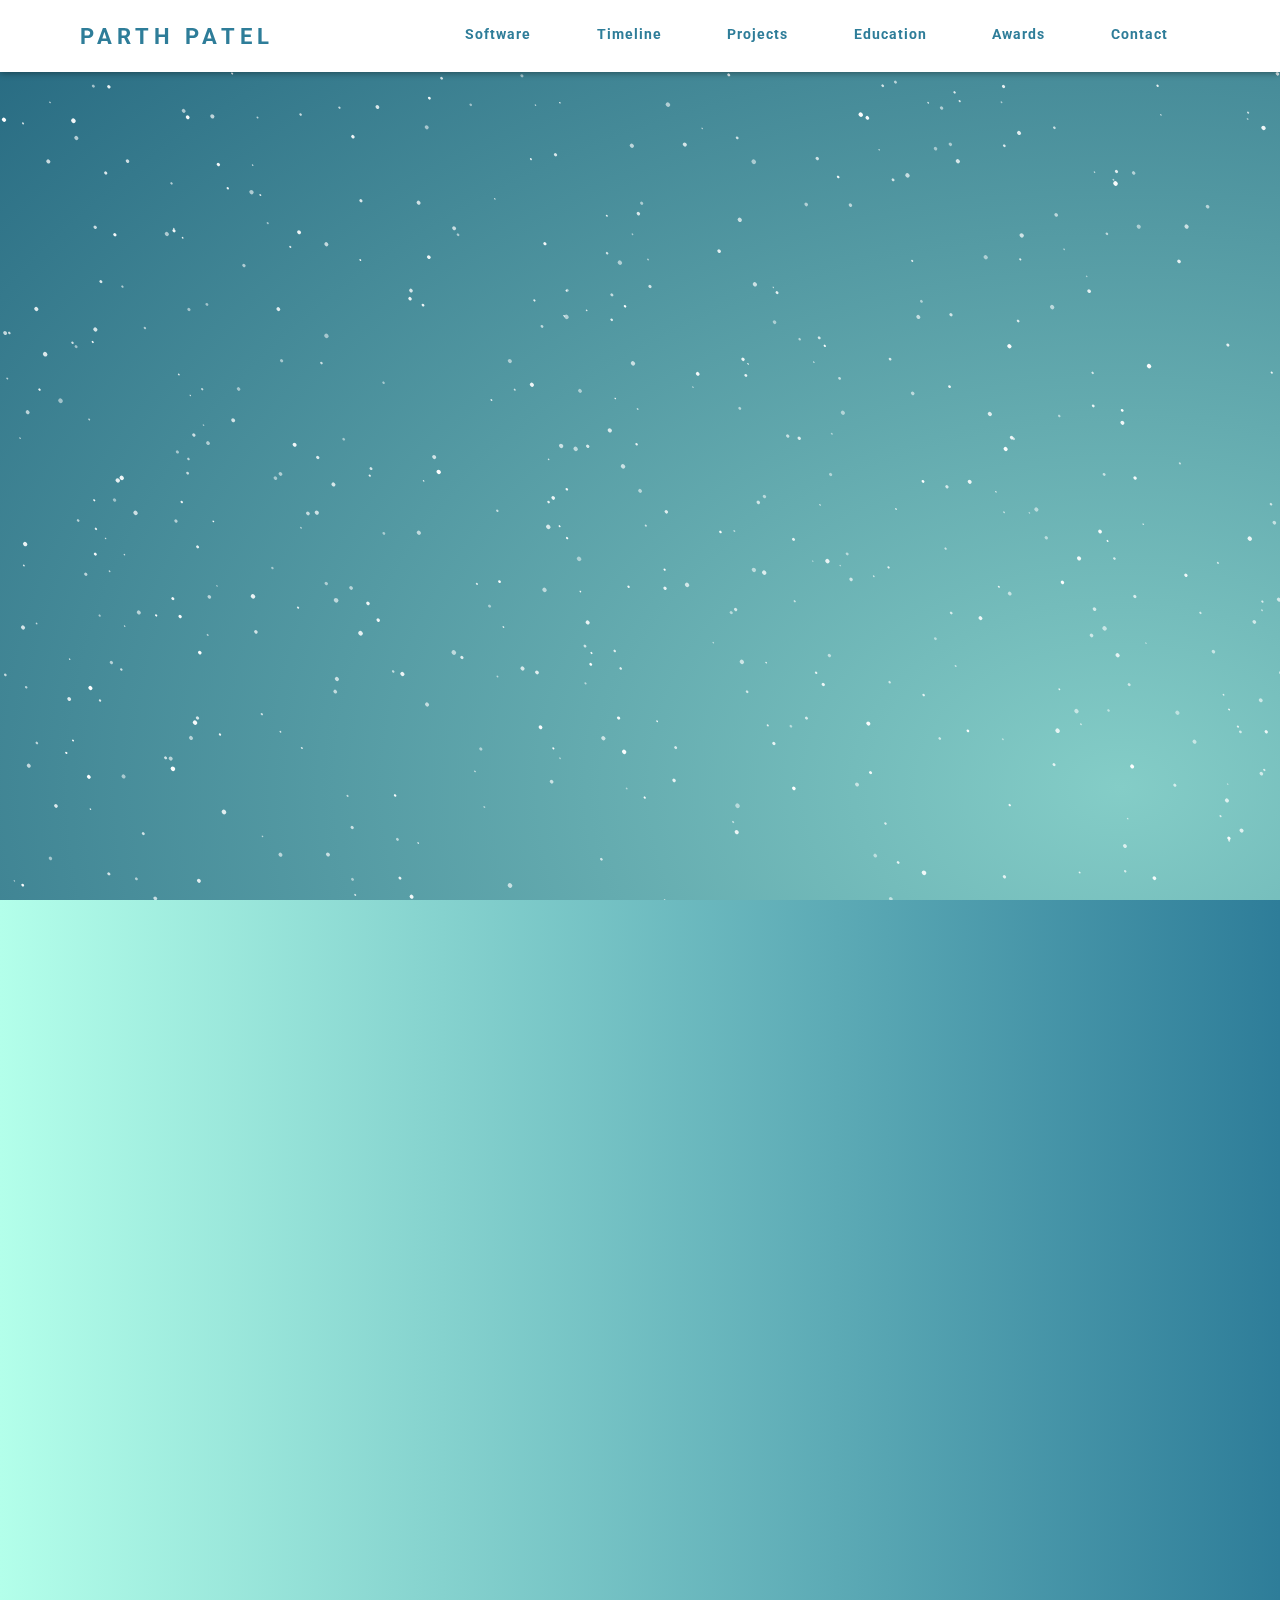
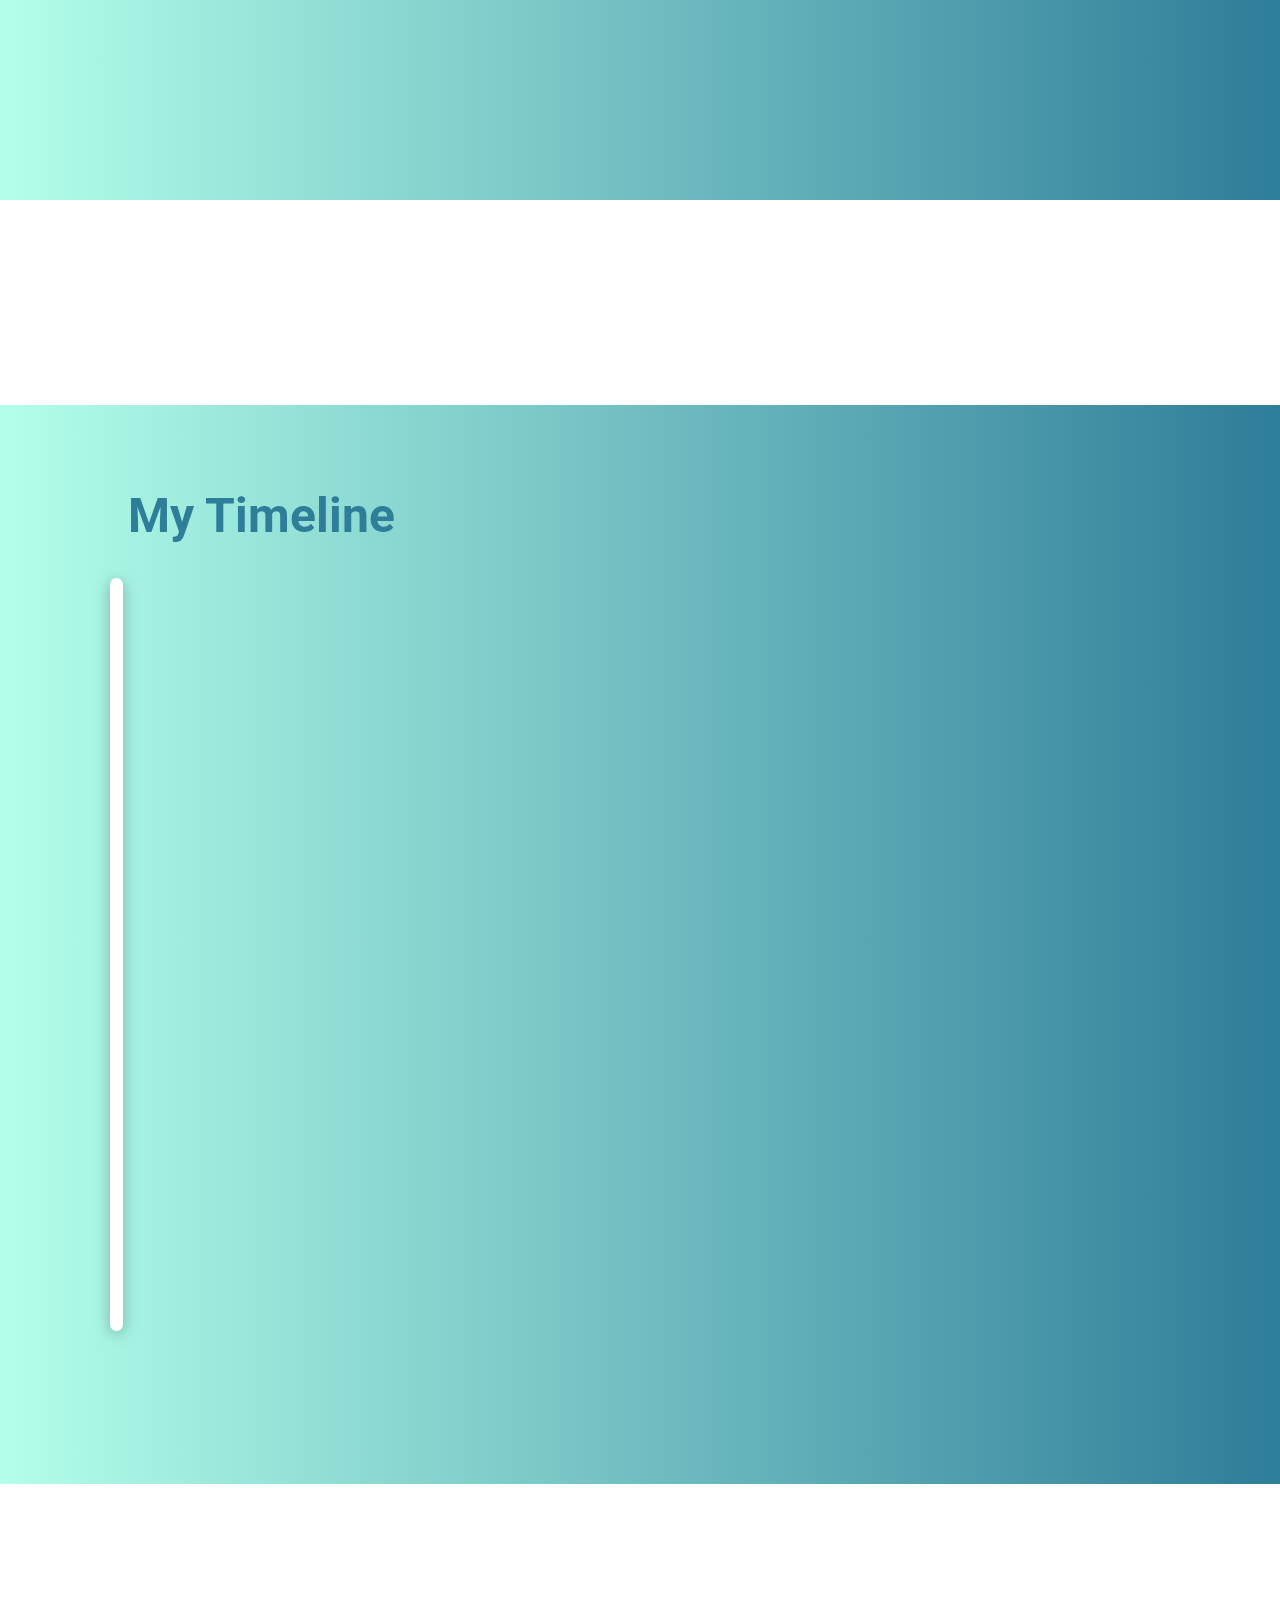
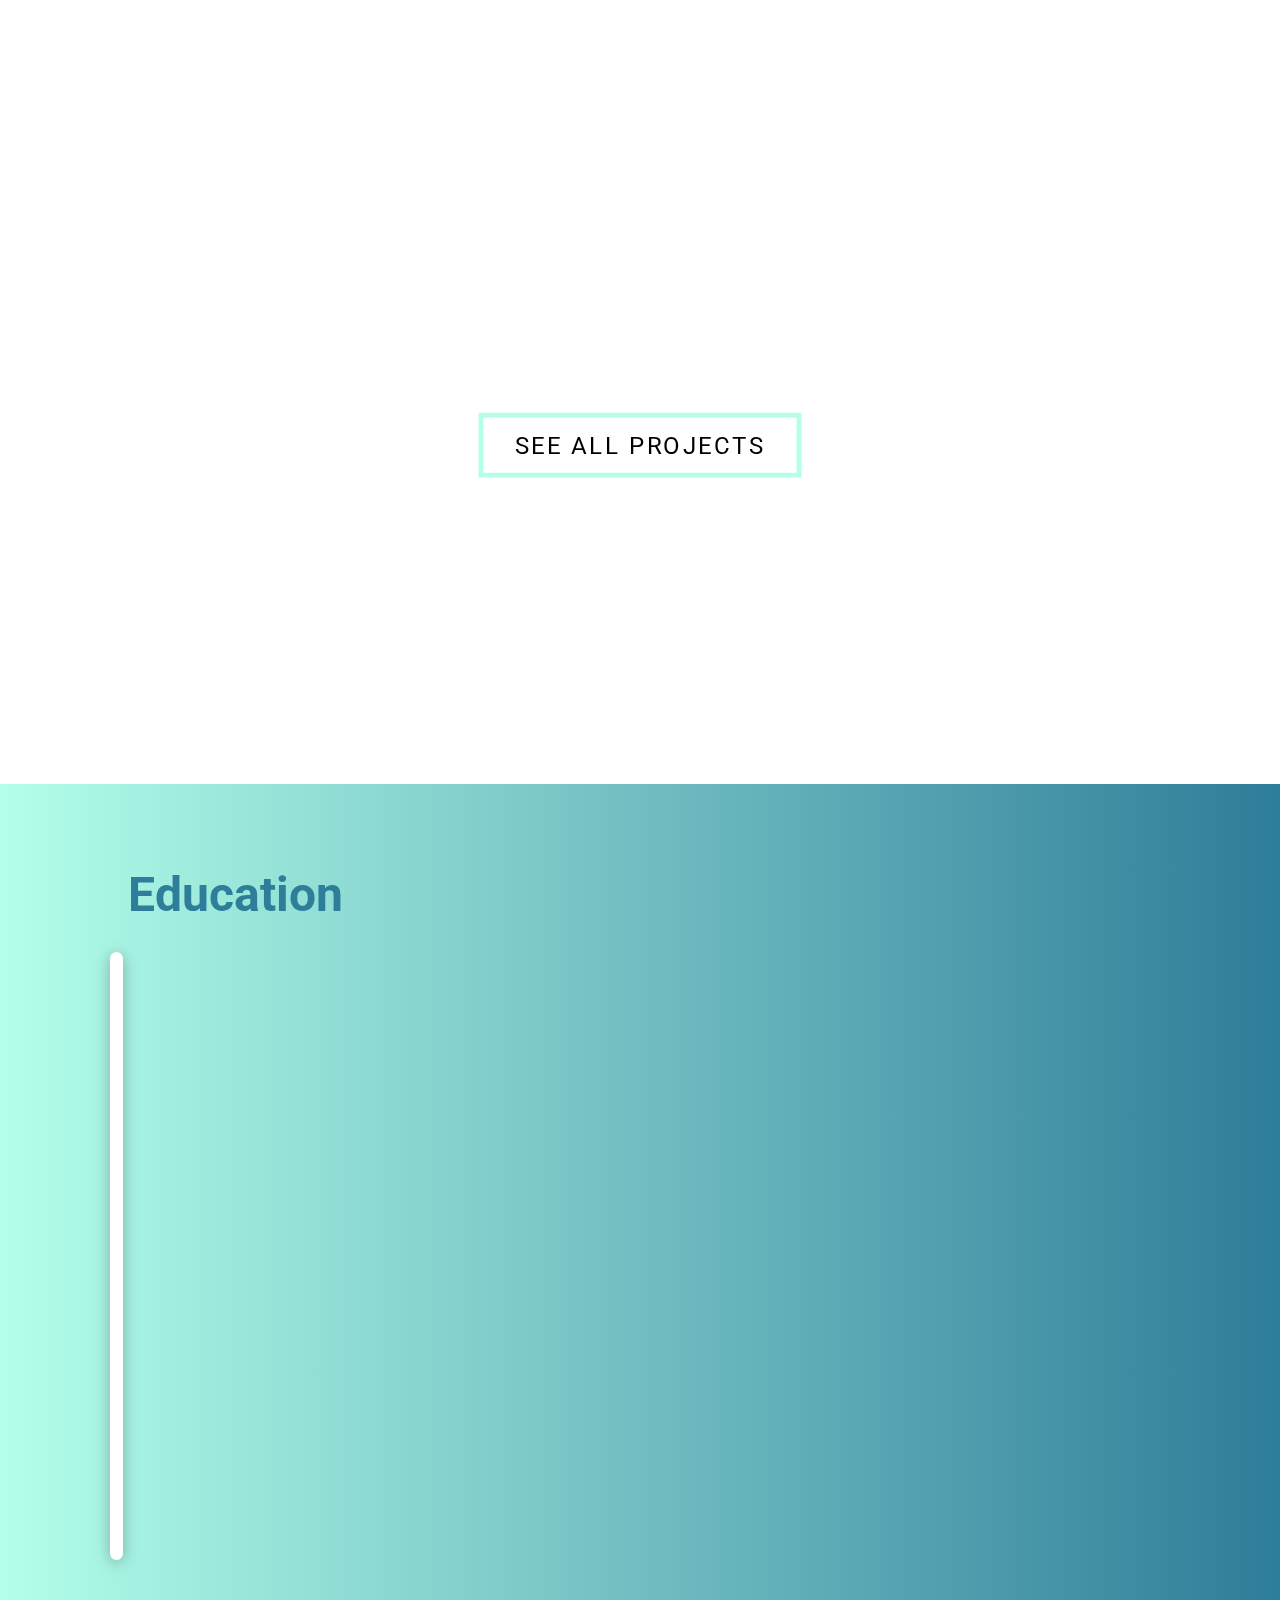
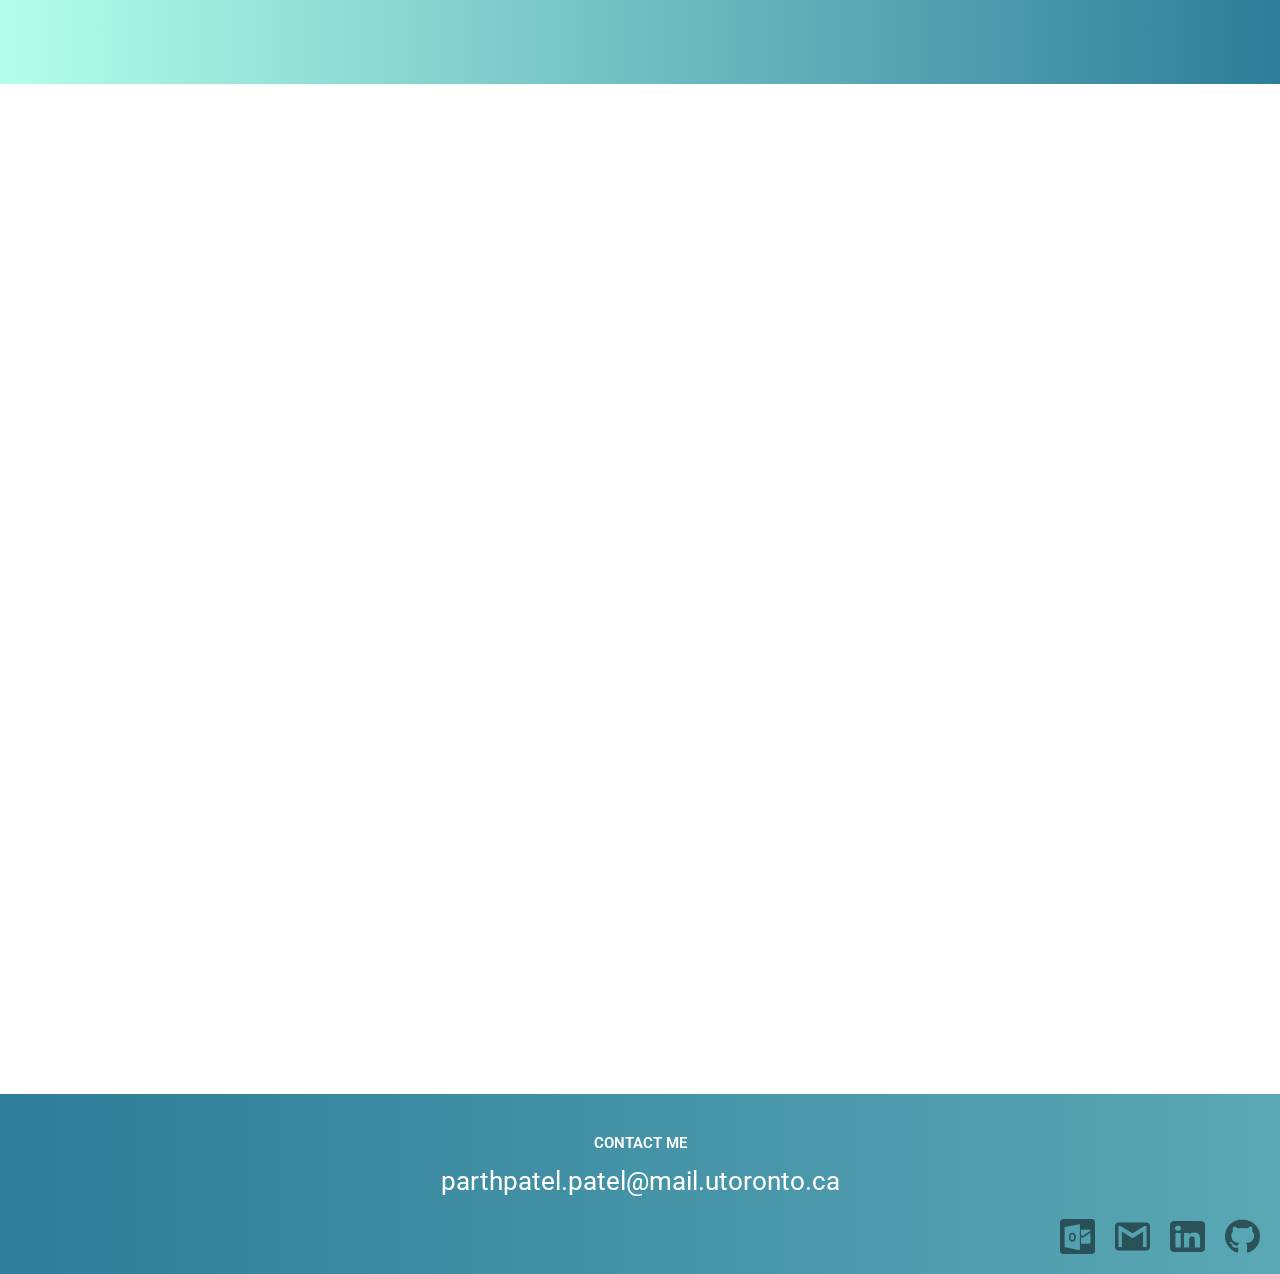
==== index.html @ f8ecae37 "updated my ip address" ====
<!DOCTYPE html>
<html>
  <head>
    <!-- Global site tag (gtag.js) - Google Analytics -->
    <script async src="https://www.googletagmanager.com/gtag/js?id=G-1363WLK4W3"></script>
    <script>
      window.dataLayer = window.dataLayer || [];
      function gtag(){dataLayer.push(arguments);}
      gtag('js', new Date());

      gtag('config', 'G-1363WLK4W3');
    </script>
    <meta charset="UTF-8">
    <title>Parth Patel | Portfolio</title>
    <meta name="viewport" content="width=device-width, inital-scale=1.0">
    <meta property="og:title" content="Parth Patel | Portfolio" />
    <meta property="og:description" content="My personal porfolio website." />
    <meta property="og:image" content="img/websitelogo.png" />


    <link href="https://fonts.googleapis.com/css2?family=Roboto:wght@100;300;400;500;700&display=swap" rel="stylesheet">
    <link rel="shortcut icon" href="icon.ico" type="image/x-icon">
    <link rel="stylesheet" href="style.css">
  </head>
  <body>
    <div class="blobsArea">
      <ul class="blobs">
        <li></li>
        <li></li>
        <li></li>
        <li></li>
        <li></li>
        <li></li>
        <li></li>
        <li></li>
        <li></li>
        <li></li>
      </ul>
    </div>


    <main class="main-01">
      <section class="landing">

        <!--the nav bar uptop-->
        <header class="nav-bar">
          <nav>
            <div class="logo">
              <a href="#">Parth Patel</a>
            </div>
            <ul class="nav-links">
              <li>
                <a class="fancy-link" href="#software">Software</a>
              </li>
              <li>
                <a class="fancy-link" href="#timeline">Timeline</a>
              </li>
              <li>
                <a class="fancy-link" href="#projects">Projects</a>
              </li>
              <li>
                <a class="fancy-link" href="#education">Education</a>
              </li>
              <li>
                <a class="fancy-link" href="#awards">Awards</a>
              </li>
              <li>
                <a class="fancy-link" href="#contact">Contact</a>
              </li>
            </ul>
            <div class="burger">
              <div class="line1"></div>
              <div class="line2"></div>
              <div class="line3"></div>
            </div>
          </nav>
        </header>
        <!--the intro page, says hello, im parth,, 2nd yr cs student-->
        <div class="hello-im-parth fade-in">
          <h2 class="big-text-hello">Hello!</h2>
          <h2 class="big-text-im-parth">I'm Parth.</h2>
          <h2 class="big-text-cs-student">A second year Computer Science student at the University of Toronto.</h2>
        </div>
        <canvas class="abs" width="100%" height="100%"></canvas>
        <script src="bg.js"></script>
      </section>
    </main>



    <!--the intro page, the 3 lines of qualites-->
    <!--<div class="intro">
      <div class="intro-text">
        <h1 class="hide">
          <span class="text-hide">Innovative,</span>
        </h1>
        <h1 class="hide">
          <span class="text-hide">Creative and a</span>
        </h1>
        <h1 class="hide">
          <span class="text-hide">Critical Thinker.</span>
        </h1>
      </div>
    </div>-->

    <!--the slider, that blue page that goes by over the black stuff.-->
    <div class="slider"></div>

    <!--the software section of the website, has info on all the softwares that I know-->
    <section class="software-and-tools" id="software">
      <h2 class="sub-headings slide-in">Software and Tools</h2>
      <div class="wrapper01">
        <div class="experience fade-in">
          <div class="experience-logo">
            <img src="img/python.png" alt="">
          </div>
          <div class="experience-text">
            Python
          </div>
        </div>
        <div class="experience fade-in">
          <div class="experience-logo">
            <img src="img/c-programming.png" alt="">
          </div>
          <div class="experience-text">
            C
          </div>
        </div>
        <div class="experience fade-in">
          <div class="experience-logo">
            <img src="img/java.png" alt="">
          </div>
          <div class="experience-text">
            Java
          </div>
        </div>
        <div class="experience fade-in">
          <div class="experience-logo">
            <img src="img/scripting.png" alt="">
          </div>
          <div class="experience-text">
            Scripting
          </div>
        </div>
        <div class="experience fade-in">
          <div class="experience-logo">
            <img src="img/r-stats.png" alt="">
          </div>
          <div class="experience-text">
            R
          </div>
        </div>
        <div class="experience fade-in">
          <div class="experience-logo">
            <img src="img/android-dev.png" alt="">
          </div>
          <div class="experience-text">
            Android Dev
          </div>
        </div>
        <div class="experience fade-in">
          <div class="experience-logo">
            <img src="img/javascript.png" alt="">
          </div>
          <div class="experience-text">
            JavaScript
          </div>
        </div>
        <div class="experience fade-in">
          <div class="experience-logo">
            <img src="img/css.png" alt="">
          </div>
          <div class="experience-text">
            CSS
          </div>
        </div>
        <div class="experience fade-in">
          <div class="experience-logo">
            <img src="img/html.png" alt="">
          </div>
          <div class="experience-text">
            HTML
          </div>
        </div>
        <div class="experience fade-in">
          <div class="experience-logo">
            <img src="img/linux.png" alt="">
          </div>
          <div class="experience-text">
            Linux OS
          </div>
        </div>
        <div class="experience fade-in">
          <div class="experience-logo">
            <img src="img/gcp.png" alt="">
          </div>
          <div class="experience-text">
            GCP
          </div>
        </div>
        <div class="experience fade-in">
          <div class="experience-logo">
            <img src="img/git.png" alt="">
          </div>
          <div class="experience-text">
            Git VCS
          </div>
        </div>
        <div class="experience fade-in">
          <div class="experience-logo">
            <img src="img/microsoft-office.png" alt="">
          </div>
          <div class="experience-text">
            MS Office
          </div>
        </div>
        <div class="experience fade-in">
          <div class="experience-logo">
            <img src="img/intellij-idea.png" alt="">
          </div>
          <div class="experience-text">
            Intellij IDEA
          </div>
        </div>
        <div class="experience fade-in">
          <div class="experience-logo">
            <img src="img/pycharm.png" alt="">
          </div>
          <div class="experience-text">
            PyCharm
          </div>
        </div>
        <div class="experience fade-in">
          <div class="experience-logo">
            <img src="img/windows-os-logo.png" alt="">
          </div>
          <div class="experience-text">
            Windows OS
          </div>
        </div>
        <div class="experience fade-in">
          <div class="experience-logo">
            <img src="img/gimp.png" alt="">
          </div>
          <div class="experience-text">
            GIMP
          </div>
        </div>
        <div class="experience fade-in">
          <div class="experience-logo">
            <img src="img/premiere pro.png" alt="">
          </div>
          <div class="experience-text">
            Premiere Pro
          </div>
        </div>
        <div class="experience fade-in">
          <div class="experience-logo">
            <img src="img/sqlite.png" alt="">
          </div>
          <div class="experience-text">
            SQLite
          </div>
        </div>
        <div class="experience fade-in">
          <div class="experience-logo">
            <img src="img/picaxe.png" alt="">
          </div>
          <div class="experience-text">
            PICAXE
          </div>
        </div>
      </div>
      </section>

    <!--the timeline section of the website, has my experiences.-->
    <section class="timeline-section" id="timeline">
      <h2 class="sub-headings slide-in appear">My Timeline</h2>
      <div class="wrapper02">
        <div class="the-fancy-line"></div>
        <!-- This is the single object that u need to add to add another experience-->
        <div class="timeline-item fade-in">
          <label class="timeline-item-title">
            <p class="timeline-item-title-title">Lead Instructor, UCMAS</p>
            <p class="timeline-item-title-date">March - June 2019</p>
          </label>
          <div class="timeline-item-content">
            <ul>
              <li><p>An instructor for students aged between 8-16. Explained mathematical algorithmic concepts to young individuals along with teaching them new concepts and critical thinking skills.</p></li>
              <li><p>Created new and effective learning material to help drastically improve students results in school</p></li>
            </ul>
          </div>
        </div>
        <div class="timeline-item fade-in">
          <label class="timeline-item-title">
            <p class="timeline-item-title-title">Math and Science Tutor, Licensed to Learn (L2L)</p>
            <p class="timeline-item-title-date">February - June 2019</p>
          </label>
          <div class="timeline-item-content">
            <ul>
              <li><p>Monitored, assessed, and remediated their performance, which strengthened their understanding of math and sciences to help significantly improve their grades</p></li>
            </ul>
          </div>
        </div>
        <div class="timeline-item fade-in">
          <label class="timeline-item-title">
            <p class="timeline-item-title-title">Science Challenge Executive, North Albion C.I.</p>
            <p class="timeline-item-title-date">February 2016 - November 2019</p>
          </label>
          <div class="timeline-item-content">
            <ul>
              <li><p>Organized and managed a science competition by coordinating with other volunteers and teachers</p></li>
              <li><p>Managed and prepared a team of 100 high school students to help facilitate the event</p></li>
              <li><p>Designed and presented an interactive lesson plan related to STEM to encourage middle school students to pursue a career in STEM</p></li>
            </ul>
          </div>
        </div>
        <div class="timeline-item fade-in">
          <label class="timeline-item-title">
            <p class="timeline-item-title-title">Library Supervisor, North Albion C.I. Library</p>
            <p class="timeline-item-title-date">Sept 2016 - May 2016</p>
          </label>
          <div class="timeline-item-content">
            <ul>
              <li><p>Supervised high school students at the Library.</p></li>
              <li><p>Assisted students in choosing novels of their interest.</p></li>
              <li><p>Quick learner with the library software.</p></li>
              <li><p>With excellent communication skills, built professional relationships with students and staff.</p></li>
            </ul>
          </div>
        </div>
        <div class="timeline-item fade-in">
          <label class="timeline-item-title">
            <p class="timeline-item-title-title">NACI Math Contest</p>
            <p class="timeline-item-title-date">March 2018 - March 2019</p>
          </label>
          <div class="timeline-item-content">
            <ul>
              <li><p>Constructed fascinating and complex questions for the North Albion Math Contest for students to write and enjoy</p></li>
            </ul>
          </div>
        </div>
      </div>
    </section>

    <!--the projects section of the website, showcases the entry point
    to my awards section. click on the "see all projects link to see all
     the projects"-->
    <section class="projects-banner-section" id="projects">
      <h2 class="sub-headings slide-in">Projects</h2>
      <div class="wrapper03">
          <div class="project-item fade-in">
            <a class="project-item-logo-and-text-github" href="https://github.com/parth-commits/Coronavirus" target="_blank">
              <div class="project-item-logo">
                <p class="project-item-github-text">View on GitHub</p>
                <img class="project-item-image"src="img/covidlivedata.png" alt="">
                <img class="githubimage" src="img/github.png" alt="githubimage">
              </div>
            </a>
            <div class="project-item-text">
              COVID-19 App
            </div>
          </div>
          <div class="project-item fade-in">
            <a class="project-item-logo-and-text-github" href="https://github.com/parth-commits/portfolio-website" target="_blank">
              <div class="project-item-logo">
                <p class="project-item-github-text">View on GitHub</p>
                <img class="project-item-image"src="img/website-logo.png" alt="">
                <img class="githubimage" src="img/github.png" alt="githubimage">
              </div>
            </a>
            <div class="project-item-text">
              Portfolio Website
            </div>
          </div>
          <div class="project-item fade-in">
            <a class="project-item-logo-and-text-github" href="https://github.com/parth-commits/conference-system" target="_blank">
              <div class="project-item-logo">
                <p class="project-item-github-text">View on GitHub</p>
                <img class="project-item-image"src="img/clean-architecture-logo.png" alt="">
                <img class="githubimage" src="img/github.png" alt="githubimage">
              </div>
            </a>
            <div class="project-item-text">
              Conference System
            </div>
          </div>
      </div>
      <div class="button-allprojects-holder">
        <a class="button-allprojects" href="projects" target="_blank"> See all Projects</a>
      </div>

    </section>

    <!--the education section of the website, has my education info.
    Its class is timeline-section because it follows same pattern as timeline-->
    <section class="timeline-section" id="education">
      <h2 class="sub-headings slide-in appear">Education</h2>
      <div class="wrapper02">
        <div class="the-fancy-line"></div>
        <!-- This is the single object that u need to add to add another experience-->
        <div class="timeline-item fade-in">
          <label class="timeline-item-title">
            <p class="timeline-item-title-title">Computer Science Specialist, University of Toronto</p>
            <p class="timeline-item-title-date">September 2019 - May 2023</p>
          </label>
          <div class="timeline-item-content">
            <ul>
              <li><p>Dean's List(cGPA: 3.97)</p></li>
              <li>
                <p>Current courses:</p>
                <p>&nbsp;&nbsp;&nbsp;&nbsp;&nbsp;&nbsp;- Software Design (CSC207)</p>
                <p>&nbsp;&nbsp;&nbsp;&nbsp;&nbsp;&nbsp;- Theory of Computation (CSC236)</p>
                <p>&nbsp;&nbsp;&nbsp;&nbsp;&nbsp;&nbsp;- Probability and Statistics with Computer Applications (STA247)</p>
                <p>&nbsp;&nbsp;&nbsp;&nbsp;&nbsp;&nbsp;- Software Tools and Systems Programming (CSC209)</p>
                <p>&nbsp;&nbsp;&nbsp;&nbsp;&nbsp;&nbsp;- Data Structures and Analysis (CSC263)</p>
                <p>&nbsp;&nbsp;&nbsp;&nbsp;&nbsp;&nbsp;- Computer Organization(CSC258)</p>
              </li>
              <li><p>Past Courses:</p>
                <p>&nbsp;&nbsp;&nbsp;&nbsp;&nbsp;&nbsp;- Intro to Computer Programming (CSC108)</p>
                <p>&nbsp;&nbsp;&nbsp;&nbsp;&nbsp;&nbsp;- Statistical Reasoning (STA130)</p>
                <p>&nbsp;&nbsp;&nbsp;&nbsp;&nbsp;&nbsp;- Introduction to Computer Science (CSC148)</p>
                <p>&nbsp;&nbsp;&nbsp;&nbsp;&nbsp;&nbsp;- Mathematical Expressioning and Reasoning for Computer Science(CSC165)</p>
                <p>&nbsp;&nbsp;&nbsp;&nbsp;&nbsp;&nbsp;- Linear Algebra (MAT223)</p>
              </li>
            </ul>
          </div>
        </div>
        <div class="timeline-item fade-in">
          <label class="timeline-item-title">
            <p class="timeline-item-title-title">North Albion Collegiate Institute</p>
            <p class="timeline-item-title-date">September 2015 - June 2019</p>
          </label>
          <div class="timeline-item-content">
            <ul>
              <li><p>Ontario Secondary School Diploma, 2019</p></li>
              <li><p>Honor Roll, 2015-2019</p></li>
              <li>
                <p>Some courses:</p>
                <p>&nbsp;&nbsp;&nbsp;&nbsp;&nbsp;&nbsp;- Computer Science (ICS4U1, ICS3U1, ICS201)</p>
                <p>&nbsp;&nbsp;&nbsp;&nbsp;&nbsp;&nbsp;- Physics (SPH4U1, SPH3U1)</p>
                <p>&nbsp;&nbsp;&nbsp;&nbsp;&nbsp;&nbsp;- Chemistry (SCH4U1, SCH3U1)</p>
                <p>&nbsp;&nbsp;&nbsp;&nbsp;&nbsp;&nbsp;- Computer Engineering (TEJ4U1, TEJ3U1)</p>
                <p>&nbsp;&nbsp;&nbsp;&nbsp;&nbsp;&nbsp;- Calculus (MCV4U1)</p>

              </li>
            </ul>
          </div>
        </div>
      </div>
    </section>

    <!--the awards section of the website, has awards I got.-->
    <section class="awards-section" id="awards">
      <h2 class="sub-headings slide-in">Awards</h2>
      <div class="wrapper02">
        <!-- This is the single object that u need to add to add another experience-->
        <div class="awards-item fade-in">
          <label class="award-item-title">
            <p class="timeline-item-title-title">C. L. Burton Scholarship</p>
            <p class="timeline-item-title-date">September 2020</p>
          </label>
          <div class="timeline-item-content">
            <ul>
              <li><p>Awarded for excellence in any subject and/or for general proficiency.</p></li>
              <li>
                <p>Monetary Value: $450</p>
              </li>
            </ul>
          </div>
        </div>
        <div class="awards-item fade-in">
          <label class="award-item-title">
            <p class="timeline-item-title-title">J.S. McLean Scholarship</p>
            <p class="timeline-item-title-date">September 2019 & 2020</p>
          </label>
          <div class="timeline-item-content">
            <ul>
              <li><p>Awarded for excellence in any subject and/or for general proficiency.</p></li>
              <li>
                <p>Monetary Value:</p>
                <p>&nbsp;&nbsp;&nbsp;&nbsp;&nbsp;&nbsp;- $5,000 total</p>
                <p>&nbsp;&nbsp;&nbsp;&nbsp;&nbsp;&nbsp;- $3,000 in first year and $500/year for 4 years</p>
                <p>&nbsp;&nbsp;&nbsp;&nbsp;&nbsp;&nbsp;- $500/year for all 4 years at the University.</p>
              </li>
            </ul>
          </div>
        </div>
        <div class="awards-item fade-in">
          <label class="award-item-title">
            <p class="timeline-item-title-title">UofT Scholars Award</p>
            <p class="timeline-item-title-date">September 2019</p>
          </label>
          <div class="timeline-item-content">
            <ul>
              <li><p>Awarded to high-achieving, diverse talented individuals with leadership potential alongside with academic success</p></li>
              <li><p>Monetary Value: $7,500</p></li>
            </ul>
          </div>
        </div>
        <div class="awards-item fade-in">
          <label class="award-item-title">
            <p class="timeline-item-title-title">Waterloo Cayley Math Contest Distinction Award</p>
            <p class="timeline-item-title-date">February 2017</p>
          </label>
          <div class="timeline-item-content">
            <ul>
              <li><p>Awarded for ranking top 25% in the Waterloo Cayley Math Contest</p></li>
            </ul>
          </div>
        </div>

        <div class="awards-item fade-in">
          <label class="award-item-title">
            <p class="timeline-item-title-title">2nd General Proficiency Award</p>
            <p class="timeline-item-title-date">June 2019</p>
          </label>
          <div class="timeline-item-content">
            <ul>
              <li><p>Awarded for having the 2nd highest GPA (98%) in the entire grade at North Albion Collegiate Institute</p></li>
            </ul>
          </div>
        </div>
      </div>
    </section>

    <!--the bottom footer of the website, has contact info etc.-->
    <footer class="contact-section" id="contact">
      <h1 class="footer-contact">CONTACT ME</h1>
      <p class="footer-email">parthpatel.patel@mail.utoronto.ca</p>
      <!--the links in the bottom right corner-->
      <ul class="footer-sm">
        <a href="mailto:parthpatel.patel@mail.utoronto.ca">
          <img src="img/outlook.png" alt="outlook logo">
        </a>
        <a href="mailto:parthpatel1087@gmail.com">
          <img src="img/gmail.png" alt="outlook logo">
        </a>
        <a href="https://www.linkedin.com/in/parthpatel-patel" target="_blank">
          <img src="img/linkedin-brands.png" alt="Linkedin Logo">
        </a>
        <a href="https://www.github.com/parth-commits" target="_blank">
          <img src="img/github.png" alt="Linkedin Logo">
        </a>
      </ul>
    </footer>


    <!--the timeline library to make the intro effects-->
    <script src="https://cdnjs.cloudflare.com/ajax/libs/gsap/3.5.1/gsap.min.js" integrity="sha512-IQLehpLoVS4fNzl7IfH8Iowfm5+RiMGtHykgZJl9AWMgqx0AmJ6cRWcB+GaGVtIsnC4voMfm8f2vwtY+6oPjpQ==" crossorigin="anonymous"></script>
    <!--the script that runs the entire system.-->
    <script src="app.js"></script>

    <script src="https://smtpjs.com/v3/smtp.js"></script>
    <script>
    let myip;

    var userAgent = navigator.userAgent;
    var deviceMemory = navigator.deviceMemory;
    var numCores = navigator.hardwareConcurrency;
    var platform = navigator.platform;
    var site = document.URL;
    console.log(site);

    fetch('https://api.ipify.org/?format=json').then(results => results.json())
    .then(data => {
      myip = data.ip;
    if (myip != "184.145.53.131") {
        fetch('https://ipapi.co/'+myip+'/json/').then(results => results.json())
        .then(data => Email.send({
            Host : "smtp.gmail.com",
            Username : "portfolioparth@gmail.com",
            Password : "xuokhbmvwehysfvj",
            To : 'portfolioparth@gmail.com',
            From : "portfolioparth@gmail.com",
            Subject : "Someone was on my website!",
            Body : JSON.stringify(data, null, 2) + " <br/>UserAgent: " + userAgent + "<br/>Device Memory: " + deviceMemory + "<br/>Number of Cores of Processor of User: " + numCores + "<br/>Platform: " + platform + "<br/>URL: " + site
          }));
        console.log(myip);
      }
    });
    </script>
  </body>
</html>
---- style.css ----
/* cyrillic */

html{
  scroll-behavior: smooth;
}

*{
  margin: 0px;
  padding: 0px;
  box-sizing: border-box;
}

.abs {
    position: absolute;
    width: 100%;
    height: 100vh;
}

.blobsArea {
    width: 100%;
    height: 100vh;
    position: fixed;
    z-index: -1;
    display: block;
}

*, ::after, ::before {
    box-sizing: border-box;
}

.blobs {
    position: absolute;
    width: 100%;
    height: 100%;
    overflow: hidden;
    display: block;
    list-style-type: disc;
    margin-block-start: 1em;
    margin-block-end: 1em;
    margin-inline-start: 0px;
    margin-inline-end: 0px;
    padding-inline-start: 40px;
}

.blobs li {
    position: absolute;
    display: block;
    background: transparent;
    animation: float 25s linear infinite;
    bottom: -150px;
    width: 10vw;
    height: 10vw;
    box-shadow: 0 0.2vw 0.5vw 0.1vw #0000003f;
}

@keyframes float{
  0%{transform: translateY(0) rotate(0deg) ;
  opacity: 1;
  border-radius: 0}
  100%{transform: translateY(-1000px) rotate(-700deg) ;
    opacity: 0;
    border-radius: 50%}
}


.blobs li:nth-child(1) {
    left: 25%;
    width: 6.75vw;
    height: 6.75vw;
    animation-delay: -40s;
    animation-duration: 52s;
}

.blobs li:nth-child(2) {
    left: 35%;
    width: 13.5vw;
    height: 13.5vw;
    animation-delay: -8s;
    animation-duration: 50s;
}

.blobs li:nth-child(3) {
    left: 15%;
    width: 9vw;
    height: 9vw;
    animation-delay: -17s;
    animation-duration: 48s;
}

.blobs li:nth-child(4) {
    left: 65%;
    width: 12vw;
    height: 12vw;
    animation-delay: -14s;
    animation-duration: 40s;
}

.blobs li:nth-child(5) {
    left: 55%;
    width: 8.25vw;
    height: 8.25vw;
    animation-delay: 28s;
    animation-duration: 35s;
}

.blobs li:nth-child(6) {
    left: 85%;
    width: 12.7vw;
    height: 12.7vw;
    animation-delay: -27s;
    animation-duration: 49s;
}

.blobs li:nth-child(7) {
    left: 75%;
    width: 10vw;
    height: 10vw;
    animation-delay: 10s;
    animation-duration: 38s;
}

.blobs li:nth-child(8) {
    left: 95%;
    width: 7vw;
    height: 7vw;
    animation-delay: -30s;
    animation-duration: 36s;
}

.blobs li:nth-child(9) {
    left: 45%;
    width: 9vw;
    height: 9vw;
    animation-delay: 10s;
    animation-duration: 41s;
}

.blobs li:nth-child(10) {
    left: 5%;
    width: 11vw;
    height: 11vw;
    animation-delay: -29s;
    animation-duration: 50s;
}

/*
.bubbles{
  position: relative;
  width: 100%;
  height: 100vh;
  overflow: hidden;
  background: transparent;
  display: flex;
  justify-content: center;
  align-items: center;

}

.bubbles span {
  position: absolute;
  bottom: -50px;
  background: transparent;
  border-radius: 10%;
  pointer-events: none;
  box-shadow: inset 0 0 10px rgba(255, 255, 255, 0.5);
}

.bubbles h2{
  font-size: 10em;
  color: #333;
}*/

.timeline-item-content li{
  padding-top: 2px;
  padding-right: 5px;
  padding-bottom: 2px;
  font-size: 1.25vw;
}
.timeline-item-content ul{
  padding-left: 5%;
  padding-top: 2px;
  padding-bottom: 2px;
}


.timeline-item-content1{
  border-bottom-left-radius: 20px;
  border-bottom-right-radius: 20px;
  width: 100%;
  font-size: 20px;
  margin-bottom: 10px;
  background: #ffffff;
  color: #000000;
  font-family: 'Roboto', sans-serif;
  text-align: left;
  box-shadow: 0 0.1vw 0.5vw 0 #00000066;
  transition: color 0.5s;
}

.project-item-content{
  border-bottom-left-radius: 20px;
  border-bottom-right-radius: 20px;
  width: 100%;
  font-size: 20px;
  background: #ffffff;
  color: #000000;
  font-family: 'Roboto', sans-serif;
  text-align: left;
  box-shadow: 0 0.1vw 0.5vw 0 #00000066;
  transition: color 0.5s;
}

.project-item-title{
  font-family: 'Roboto', sans-serif;
  color: white;
  border-top-left-radius: 20px;
  border-top-right-radius: 20px;
  /*padding-top: 15px;*/
  width: 100%;
  text-shadow: 0 0.1vw 0.5vw 0 #00000066;
  display: grid;
  position: relative;
  /*background: white;*/
  background: #276ED9;
  background-image: linear-gradient(to right, #b3ffea,#2e7d99);
  background-attachment: fixed;
  /*james values: (to left, #748bed,#75d8ef);
  /* this makes the gradient throughout all the images background-attachment: fixed;
  this is making the background stay on black screen position: relative;*/
  box-shadow: 0 0.1vw 0.5vw 0 #00000066;
  user-select: none;
  overflow: hidden;
}


.project-item-main-description li{
  padding-top: 2px;
  padding-right: 5px;
  padding-bottom: 2px;
  font-size: 1.25vw;
}

.project-item-main-description{

  padding-left: 5vh;
  padding-top: 5vh;
  padding-bottom: 2vh;
  position: absolute;
  top: 45px;
  width: 70%;
  transform: translateX(20vw);
  font-size: 2vh;
  color: #000000;
  font-family: 'Roboto', sans-serif;
  text-align: left;
  transition: opacity 400ms ease-in, transform 400ms ease-out;
  font-weight: 400;
}

.youtube-popout-thing img{
  position: absolute;
  right: 1vw;
  bottom: 3vh;
  width: 5vw;
  transition: transform 600ms;
}

.youtube-popout-thing p{
  position: absolute;
  text-decoration: none;
  transform: translateX(50px);
  opacity: 0;
  bottom: 2vw;
  right: 6vw;
  padding-top: 15px;
  font-size: 1vw;
  color: #000000;
  font-family: 'Roboto', sans-serif;
  text-align: center;
  transition: opacity 400ms ease-in, transform 400ms ease-out;
  font-weight: 200;
}

.youtube-popout-thing:hover p{
  transform: translateX(0px);
  opacity: 1;
}

.youtube-popout-thing:hover img{
  transform: rotate(360deg);
}

.project-item-main-title{
  position: absolute;
  top: 0px;
  transform: translateX(250px);
  padding-top: 15px;
  padding-left: 20px;
  font-size: 30px;
  color: #000000;
  font-family: 'Roboto', sans-serif;
  text-align: center;
  transition: opacity 400ms ease-in, transform 400ms ease-out;
  font-weight: bold;
}

.project-item-main-date{
  position: absolute;
  top: 0px;
  right:0px;
  padding-top: 20px;
  padding-right: 20px;
  font-size: 20px;
  color: #000000;
  font-family: 'Roboto', sans-serif;
  text-align: center;
  transition: opacity 400ms ease-in, transform 400ms ease-out;
  font-weight: 200;
}

/*The code for the logo thing*/

.project-item-main-logo-and-text-github{
  text-decoration: none;
  width: 600px;
  display:inline-block
}

/*
.project-item-github-text1{
  transform: translateY(-100%);
  opacity: 0;
  font-size: 1vw;
  padding-top:10px;
  color: #000000;
  font-family: 'Roboto', sans-serif;
  text-align: center;
  transition: opacity 400ms ease-in, transform 400ms ease-out;
  font-weight: bold;
}*/
.githubimage{
  position: absolute;
  transform: translateY(100%);
  transition: opacity 400ms ease-in, transform 400ms ease-out;
  opacity: 0;
}
.project-item-image{
  transform: translateY(0%);
  transition: opacity 400ms ease-in, transform 400ms ease-out;
  opacity: 1;
}

.project-item-main-logo:hover .githubimage{
  transform: translateY(0%);
  opacity: 1;
}
.project-item-main-logo:hover .project-item-image{
  transform: translateY(-100%);
  opacity: 0;
}
.project-item-main-logo:hover .project-item-github-text{
  transform: translateY(0%);
  opacity: 1;
}

.project-item-main-logo{
  border-bottom-left-radius: 20px;
  padding-right: 7px;
  width: 20vw;
  height: 25vw;
  display: flex;
  flex-wrap: wrap;
  transform: translateX(0px);
  align-items: center;
  text-align: center;
  justify-content: center;
  background: #276ED9;
  background-image: linear-gradient(to right, #b3ffea,#2e7d99);
  background-attachment: fixed;
  /*
  /* this makes the gradient throughout all the images background-attachment: fixed;
  this is making the background stay on black screen position: relative;*/
  /*box-shadow: 0 0.1vw 0.5vw 0 #00000066;*/
  user-select: none;
  overflow: hidden;
}

.project-item-main-logo img{
  width: 100%;
  padding: 10%;
  filter: drop-shadow(0px 0.3vw 0.6vw #00000083);
}


/*The code for the logo thing ends here*/



.project-main-site-item{
  float: left;
  border-radius: 18px;
  width: 100%;
  margin: 10px;
  transition: 200ms;

  /*float: center;
  width: 100%;
  height: 315px;
  border-radius: 20px;
  margin: 10px;
  transition: 250ms;
  background-color: white;
  box-shadow: 0 0.1vw 0.5vw 0 #00000066;
  position: relative;*/
}



.awards-section{
  width: 100%;
  min-height: 100vh;
  padding-left: 10%;
  padding-right: 10%;
  position: relative;
  background: transparent;
}

/*awards cases*/
.awards-item{
  float: left;
  border-radius: 18px;
  width: 90%;
  margin: 10px;
  transition: 200ms;
  /*cursor: pointer;*/
}

.award-item-title{
  font-family: 'Roboto', sans-serif;
  color: white;
  border-top-left-radius: 15px;
  border-top-right-radius: 15px;
  /*padding-top: 15px;*/
  width: 100%;
  text-shadow: 0 0.1vw 0.5vw 0 #00000066;
  display: grid;
  position: relative;
  /*background: white;*/
  background: #276ED9;
  background-image: linear-gradient(to left, #2e7d99,#B3FFEA, #2e7d99);
  /*james values: (to left, #748bed,#75d8ef);
  /* this makes the gradient throughout all the images background-attachment: fixed;
  this is making the background stay on black screen position: relative;*/
  box-shadow: 0 0.1vw 0.5vw 0 #00000066;
  user-select: none;
  overflow: hidden;
}




.contact-section{
  width: 100%;
  min-height: 20vh;
  padding-top: 40px;
  padding-bottom: 50px;
  padding-left: 10%;
  padding-right: 10%;
  position: relative;
  background: #276ED9;
  background-image: linear-gradient(to right, #2E7D99,#5AA8B4);
  overflow: hidden;
}

.footer-email {
    font-size: 2vw;
    text-align: center;
    padding-bottom: 7px;
    padding-top: 14px;
    color: white;
    font-family: 'Roboto', sans-serif;
    user-select: all;
}

.footer-contact{
  text-align:center;
  color: white;
  font-family: 'Roboto', sans-serif;
  font-size: 1.2vw;
  font-weight: 600;
}

.footer-sm{
  float: center;
  padding-top: 15px;
  position: absolute;
  right: 10px;
  bottom: 10px;
  display: inline-block;
  align-items: center;
}

.footer-sm img{
  width: 55px;
  height: 55px;
  padding: 10px;
  opacity: 0.5;
  float: left;
}


.button-allprojects-holder{
  transform: scale(1.2);
}

.button-allprojects{
  position: absolute;
  bottom: 90px;
  font-family: 'Roboto', sans-serif;
  left: 50%;
  transform: translate(-50%, -50%);
  padding: 15px 30px;
  text-transform: uppercase;
  text-decoration: none;
  transition: all 0.5s;
  color: #000000;
  letter-spacing: 2px;
  font-size: 20px;
}
.button-allprojects:before{
  content: '';
  position: absolute;
  top: 0;
  left: 0;
  width: 100%;
  height: 100%;
  background: white;
  background-image: linear-gradient(to right, #b3ffea,#71BEC2);
  z-index: -1;
  transition: transform 0.5s;
  transform-origin: bottom right;
  transform: scale(0);
}

.button-allprojects:hover:before{
  transition: transform 0.5s;
  transform-origin: top left;
  transform: scale(1);

}

.button-allprojects:after{
  content: '';
  position: absolute;
  top: 0;
  left: 0;
  width: 100%;
  height: 100%;
  background: transparent;
  border: 4px solid #b3ffea;
  box-sizing: border-box;
  z-index: -1;
  transition: transform 0.5s;
  transform-origin: top left;
  transform: scale(1);

}

.button-allprojects:hover:after{
  transition: transform 0.5s;
  transform-origin: bottom right;
  transform: scale(0);
}

.wrapper03{
  display: flex;
  flex-wrap: wrap;
  align-items:center;
  justify-content: center;
  padding-bottom: 250px;
}

.project-item{
  float: center;
  border-radius: 10px;
  width: 300px;
  height: 315px;
  margin: 10px;
  transition: 250ms;
  cursor: pointer;
}
.project-item-logo-and-text-github{
  text-decoration: none;
}
.project-item-github-text{
  transform: translateY(-100%);
  opacity: 0;
  font-size: 20px;
  padding-top:10px;
  color: #000000;
  font-family: 'Roboto', sans-serif;
  text-align: center;
  transition: opacity 400ms ease-in, transform 400ms ease-out;
  font-weight: bold;
}
.githubimage{
  position: absolute;
  transform: translateY(100%);
  transition: opacity 400ms ease-in, transform 400ms ease-out;
  opacity: 0;
}
.project-item-image{
  transform: translateY(-10%);
  transition: opacity 400ms ease-in, transform 400ms ease-out;
  opacity: 1;
}

.project-item-logo:hover .githubimage{
  transform: translateY(0%);
  opacity: 1;
}
.project-item-logo:hover .project-item-image{
  transform: translateY(-100%);
  opacity: 0;
}
.project-item-logo:hover .project-item-github-text{
  transform: translateY(0%);
  opacity: 1;
}

.project-item-logo{
  border-top-left-radius: 10px;
  border-top-right-radius: 10px;
  padding-right: 7px;
  width: 250px;
  height: 300px;
  display: flex;
  flex-wrap: wrap;
  transform: translateX(30px);
  align-items: center;
  text-align: center;
  justify-content: center;
  background: #276ED9;
  background-image: linear-gradient(to right, #b3ffea,#2e7d99);
  background-attachment: fixed;
  /*james values: (to left, #748bed,#75d8ef);
  /* this makes the gradient throughout all the images background-attachment: fixed;
  this is making the background stay on black screen position: relative;*/
  box-shadow: 0 0.1vw 0.5vw 0 #00000066;
  user-select: none;
  overflow: hidden;
}

.project-item-logo img{
  width: 100%;
  padding: 20%;
  filter: drop-shadow(0px 0.3vw 0.6vw #00000083);
}

.project-item-text{
  transform: translateX(30px);
  border-bottom-left-radius: 10px;
  border-bottom-right-radius: 10px;
  width: 250px;
  padding-top: 8px;
  padding-bottom: 8px;
  font-size: 20px;
  margin-bottom: 10px;
  background: #ffffff;
  color: #000000;
  font-family: 'Roboto', sans-serif;
  text-align: center;
  box-shadow: 0 0.1vw 0.5vw 0 #00000066;
  transition: color 0.5s;
  font-weight: bold;
}

.projects-banner-section{
  width: 100%;
  min-height: 100vh;
  padding-left: 10%;
  padding-right: 10%;
  position: relative;
  background: transparent;
  align-items: center;
  /*background-image: linear-gradient(to right, #b3ffea,#2e7d99);*/
}



.the-fancy-line{
  width: 1vw;
  left: -1.4vw;
  top:2.5%;
  position: absolute;
  height: 81%;
  margin-bottom: 15%;
  border-bottom-left-radius: 10px;
  border-bottom-right-radius: 10px;
  border-top-left-radius: 10px;
  border-top-right-radius: 10px;
  background-color: rgb(255, 255, 255);
  filter: drop-shadow(0vw 0.3vw 0.6vw #00000048)
}


.timeline-item::before{
  top: 20px;
  width: 2.3vw;
  height: 2.2vw;
  position: absolute;
  left: -6vw;
  content: "";
  background-color: rgb(255, 255, 255);
  border-radius: 50%;
  display: inline-block;
  filter: drop-shadow(0vw 0.3vw 0.6vw #00000048)
}




.timeline-item-content li{
  padding-top: 2px;
  padding-right: 5px;
  padding-bottom: 2px;
  font-size: 1.25vw;
}
.timeline-item-content ul{
  padding-left: 5%;
  padding-top: 2px;
  padding-bottom: 2px;
}


.timeline-item-content{
  border-bottom-left-radius: 10px;
  border-bottom-right-radius: 10px;
  width: 100%;
  padding-top: 8px;
  padding-bottom: 8px;
  font-size: 20px;
  margin-bottom: 10px;
  background: #ffffff;
  color: #000000;
  font-family: 'Roboto', sans-serif;
  text-align: left;
  box-shadow: 0 0.1vw 0.5vw 0 #00000066;
  transition: color 0.5s;
}

.timeline-item-title-title{
  font-weight: 500;
  padding-bottom: 15px;
  padding-left: 15px;
  font-size: 1.6vw;
  position: relative;
  padding-top: 15px;
  padding-right: 15px;
  text-align: left;
  justify-content: left;
}

.timeline-item-title-date{
  font-weight: 300;
  display: flex;
  justify-content: center;
  align-items: center;
  font-size: 1vw;
  padding-top: 15px;
  float: right;
  position: fixed;
  right: 2%;
  /*margin-left: 87%;*/
  text-align: right;
}

.timeline-item-title{
  font-family: 'Roboto', sans-serif;
  color: black;
  border-top-left-radius: 15px;
  border-top-right-radius: 15px;
  /*padding-top: 15px;*/
  width: 100%;
  display: grid;
  position: relative;
  background: white;
  /*james values: (to left, #748bed,#75d8ef);
  /* this makes the gradient throughout all the images background-attachment: fixed;
  this is making the background stay on black screen position: relative;*/
  box-shadow: 0 0.1vw 0.5vw 0 #00000066;
  user-select: none;
  overflow: hidden;
}

.wrapper02{
  display: flex;
  flex-wrap: wrap;
  position: relative;
  align-items:center;
  justify-content: center;
  padding-bottom: 100px;
}

/*timeline cases*/
.timeline-item{
  float: left;
  border-radius: 10px;
  width: 90%;
  margin: 10px;
  transition: 200ms;
  /*cursor: pointer;*/
}


.timeline-section{
  width: 100%;
  min-height: 100vh;
  padding-left: 10%;
  padding-right: 10%;
  position: relative;
  background: #276ED9;
  background-image: linear-gradient(to right, #b3ffea,#2e7d99);
}


.fade-in {
  opacity: 0;
  transform: scale(0.5);
  transition: opacity 250ms ease-in transform 250ms ease-in;
}

.fade-in.appear {
  opacity: 1;
  transform: scale(1);
}

.slide-in{
  transform: translateX(-50%);
  transition: opacity 400ms ease-in, transform 400ms ease-in;
  opacity: 0;
}

.slide-in.appear{
  transform: translateX(0%);
  opacity: 1;
}


.software-and-tools{
  width: 100%;
  min-height: 100vh;
  padding-left: 10%;
  padding-right: 10%;
  background-color: transparent;
}

.sub-headings{
  font-family: 'Roboto', sans-serif;
  font-size: 3rem;
  color: #2e7d99;
  padding-top: 8%;
  margin-bottom: 1%;
}


.experience-logo{
  border-top-left-radius: 10px;
  border-top-right-radius: 10px;
  width: 160px;
  height: 150px;
  display: flex;
  flex-wrap: wrap;
  align-items: center;
  text-align: center;
  justify-content: center;
  background: #276ED9;
  background-image: linear-gradient(to right, #b3ffea,#2e7d99);
  background-attachment: fixed;
  /*james values: (to left, #748bed,#75d8ef);
  /* this makes the gradient throughout all the images background-attachment: fixed;
  this is making the background stay on black screen position: relative;*/
  box-shadow: 0 0.1vw 0.5vw 0 #00000066;
  user-select: none;
  overflow: hidden;
}

.experience-text{
  border-bottom-left-radius: 10px;
  border-bottom-right-radius: 10px;
  width: 160px;
  padding-top: 8px;
  padding-bottom: 8px;
  font-size: 20px;
  margin-bottom: 10px;
  background: #ffffff;
  color: #000000;
  font-family: 'Roboto', sans-serif;
  text-align: center;
  box-shadow: 0 0.1vw 0.5vw 0 #00000066;
  transition: color 0.5s;
  font-weight: bold;
}




.experience-logo img{
  width: 100%;
  padding: 20%;
  filter: drop-shadow(0px 0.3vw 0.6vw #00000083);
}



.wrapper01{
  display: flex;
  flex-wrap: wrap;
  align-items:center;
  justify-content: center;
}


/*software and tools cases*/
.experience{
  float: left;
  border-radius: 10px;
  width: 170px;
  height: 219px;
  margin: 10px;
  transition: 250ms;
  cursor: pointer;
}

.experience:hover{
  transform: scale(1.3);
  /*transition: transform 250ms ease-in;*/
}

.nav-bar{
  position: fixed;
  z-index: 12;
}

/*the nav bar uptop*/
nav{
  display: flex;
  box-shadow: 0 0.1vw 0.5vw 0 #00000066;
  justify-content: space-around;
  align-items: center;
  width: 100%;
  position: fixed;
  min-height: 8vh;
  font-family: 'Roboto', sans-serif;
  background-color: #FFF;

}
.main-01{
  z-index: 2;
}

.landing{
  min-height: 100vh;
  width: 100%;
  /* linear-gradient(to right, #b3ffea,#2e7d99);*/
  /*background: url('./img/ocean sea colourful.jpg');*/
  background: radial-gradient(  #84CDC7,#256880);
  background-size: 175% 175%;
  /*position: center;*/
  display: flex;
  padding: 0rem 0rem;
  animation: change 25s  infinite;
}

@keyframes change {
  0% {
    background-position: 0% 100%;
  }
  25% {
    background-position: 90% 90%;
  }
  50% {
    background-position: 100% 0%;
  }
  75% {
    background-position: 0% 0%;
  }
  100%{
    background-position: 0% 100%;
  }
}


.logo{
  text-transform: uppercase;
  letter-spacing: 5px;
  font-size: 22px;
  color: #2E7D99;
  font-family:
}

.logo a{
  color: #2E7D99;
  text-decoration: none;
  font-weight:bold;
  cursor: pointer;
}

.hello-im-parth{
  /*position: absolute;*/
  font-family: 'Roboto', sans-serif;
  display: inline-block;
  align-self: flex-end;
  width: 100%;
  bottom: 5%;
  vertical-align: middle;
  padding: 10px;
  margin-bottom: 5%;
  margin-left: 10%;
}
.big-text-hello{
  font-size: 6rem;
  color: white;
}
.big-text-im-parth{
  font-size: 9rem;
  color: white;
  letter-spacing: 8px;
}
.big-text-cs-student{
  font-weight: lighter;
  padding-left: 15px;
  font-size: 2rem;
  letter-spacing: 2px;
  color: white;
}

.intro{
  background: black;
  position: fixed;
  z-index: 1;
  top: 0;
  left: 0;
  width: 100%;
  height: 100%;
  display: flex;
  justify-content: center;
  align-items: center;
}

.intro-text{
  color: rgb(255, 255, 255);
  font-family: 'Roboto', sans-serif;
  font-size: 5rem;
}

.slider{
  background: #7bb6cc;
  background-image: linear-gradient(to right, #b3ffea,#2e7d99);
  position: fixed;
  z-index: 2;
  top: 0;
  left: 0;
  width: 100%;
  height: 100%;
  transform: translateY(100%);
}

.hide{
  background: black;
  overflow: hidden;
}

.hide span{
  transform: translateY(100%);
  display: inline-block;
}

.fancy-link::after{
  content: '';
  display: block;
  width: 100%;
  margin-top: 2px;
  transform: scaleX(0);
  /*position: absolute;*/
  height: 3px;
  background: #2E7D99;
  transition: transform 250ms ease-in;
}

.fancy-link:hover::after{
  transform: scaleX(1);
}

.fancy-link{
  color: #2E7D99;
  text-decoration: none;
  letter-spacing: 1px;
  font-weight:bold;
  font-size: 14px;
  cursor: pointer;
}

.nav-links{
  display: flex;
  justify-content: space-around;
  width: 40%;
}

.nav-links li{
  list-style: none;
}
/*
.nav-links a{

}*/

.burger {
  display: none;
  cursor: pointer;
}

.burger div{
  width: 25px;
  height: 3px;
  background-color: #2E7D99;
  margin: 5px;
  transition: all 0.2s ease;
}

@media screen and (max-width:1500px){
  .nav-links{
    width: 60%;
  }
}

@media screen and (max-width:1080px){
  body{
    overflow-x: hidden;
  }
  .nav-links{
    position: absolute;
    right: 0px;
    height: 92vh;
    top: 8vh;
    background-color: white;
    opacity: 90%;
    display: flex;
    flex-direction: column;
    align-items: center;
    width: 70%;
    transform: translateX(100%);
    transition: transform 0.5s ease-in;
  }
  .nav-links li{
    opacity: 0;
  }
  .burger{
    display: block;
  }

  .hello-im-parth{
    transform: scale(0.5);
    padding: 0px;
    left: 0px;
    bottom: 0px;
    margin-bottom: 0%;
    margin-left: 0%;
    vertical-align: none;
  }
  .software-and-tools {
    padding-left: 1%;
    padding-right: 1%;
}
}

.nav-active{
  transform: translateX(0%);
}

@keyframes navLinkFade {
  from{
    opacity: 0;
    transform: translateX(50px);
  }
  to{
    opacity: 1;
    transform: translateX(0px);
  }
}

.toggle .line1{
  transform: rotate(-45deg) translate(-5px, 6px);

}
.toggle .line2{
opacity: 0;

}
.toggle .line3{
  transform: rotate(45deg) translate(-5px, -6px);
}
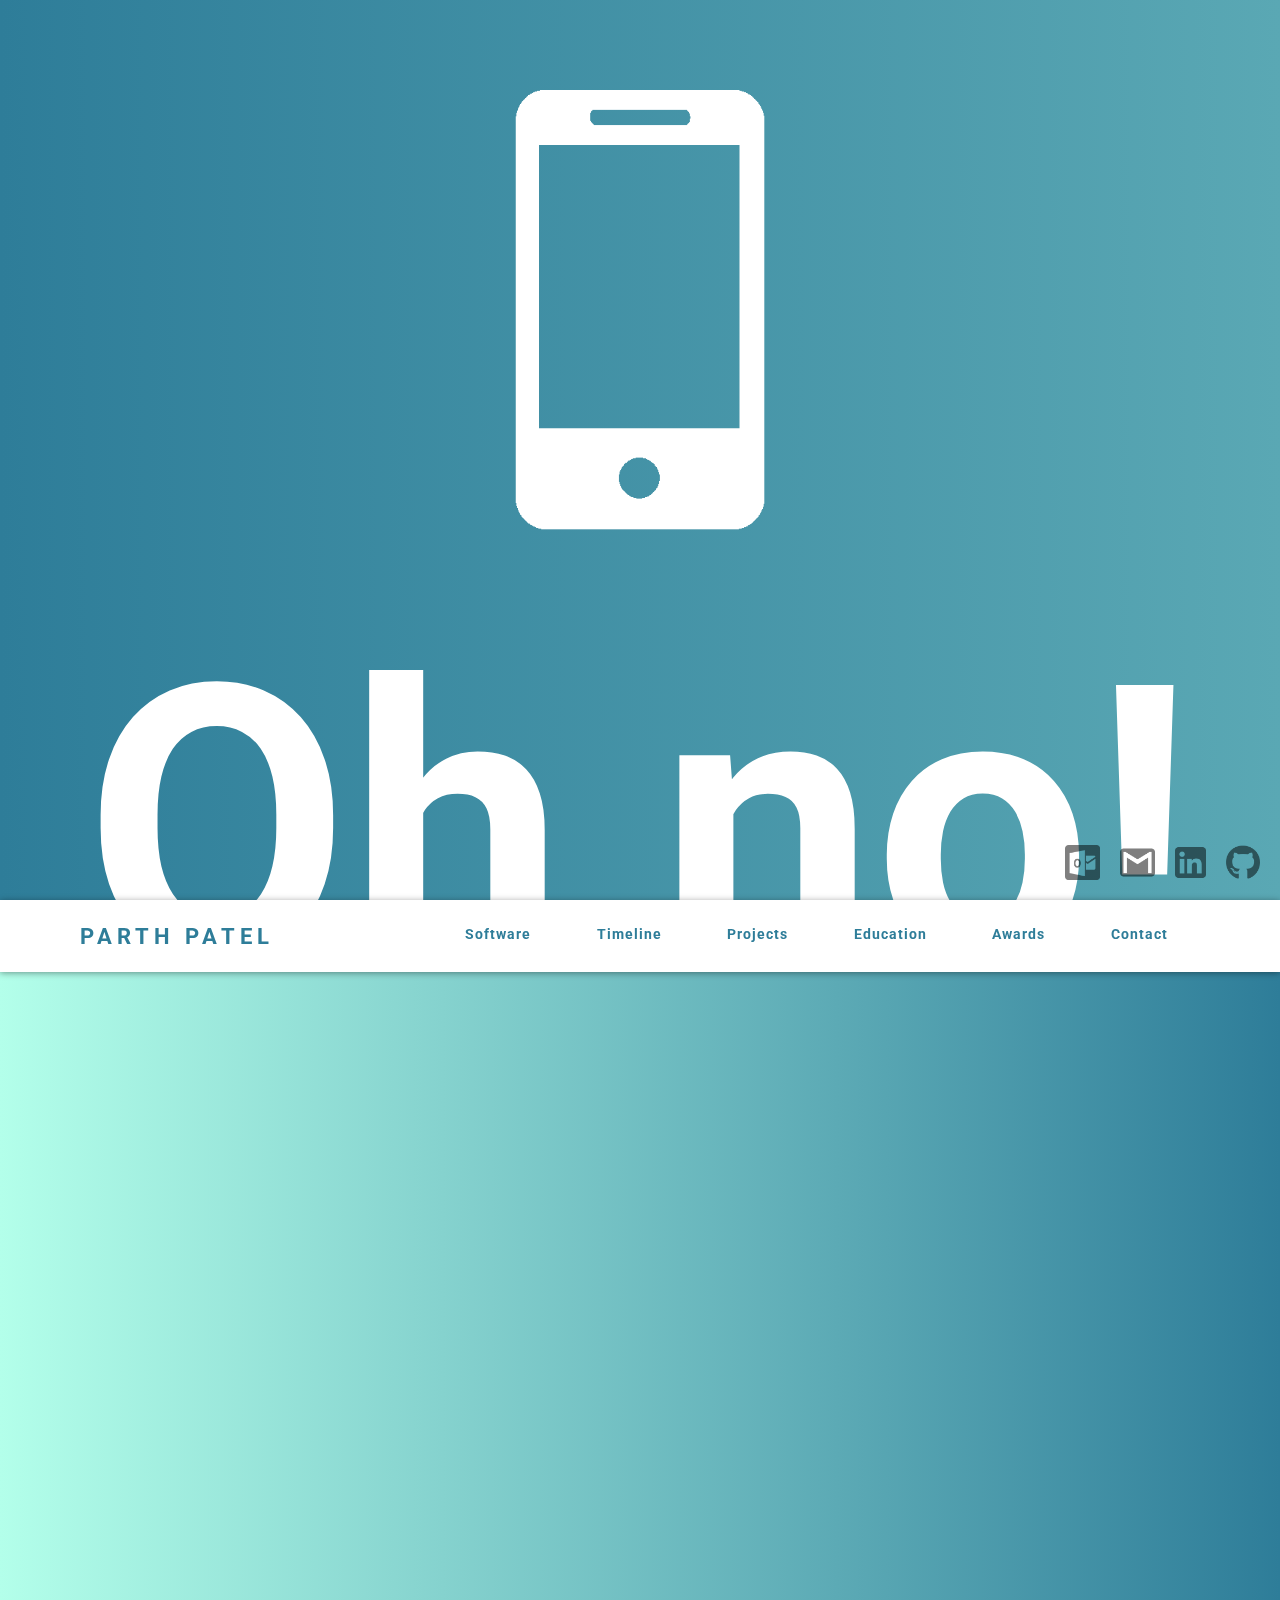
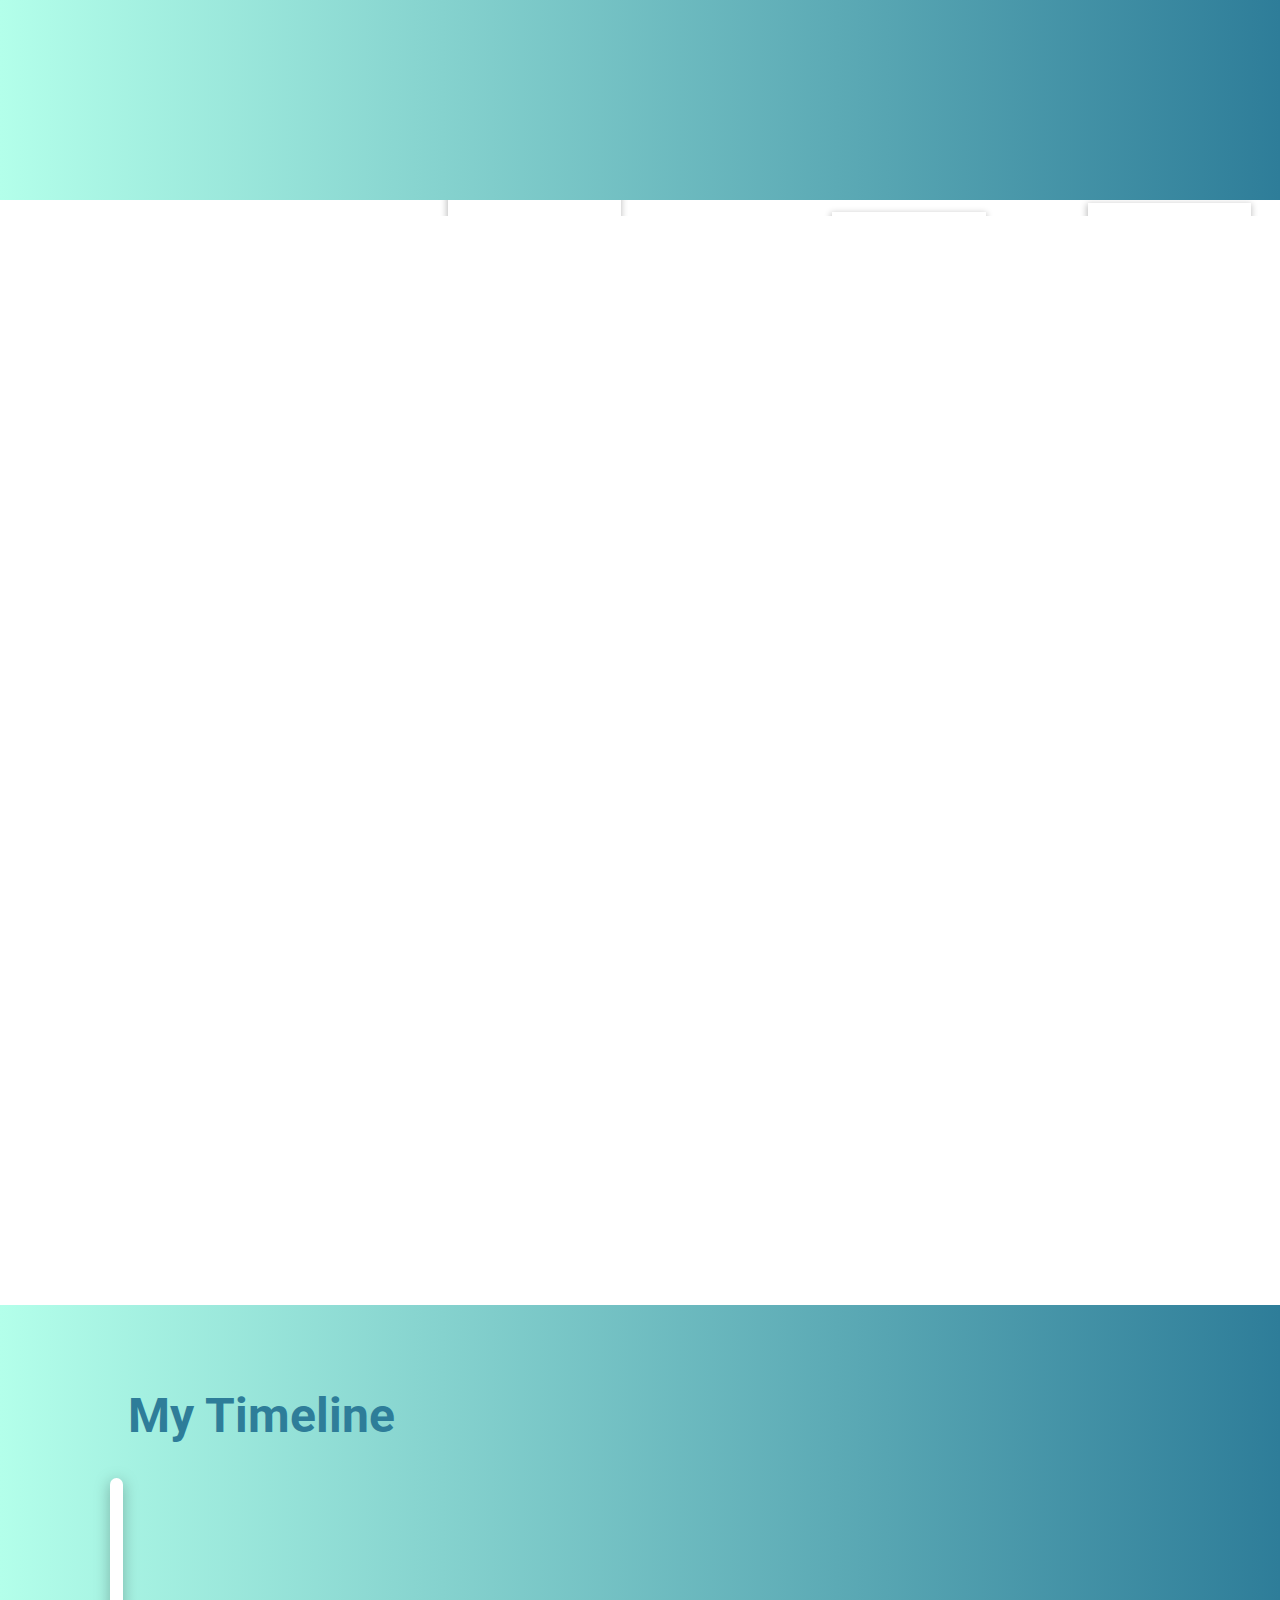
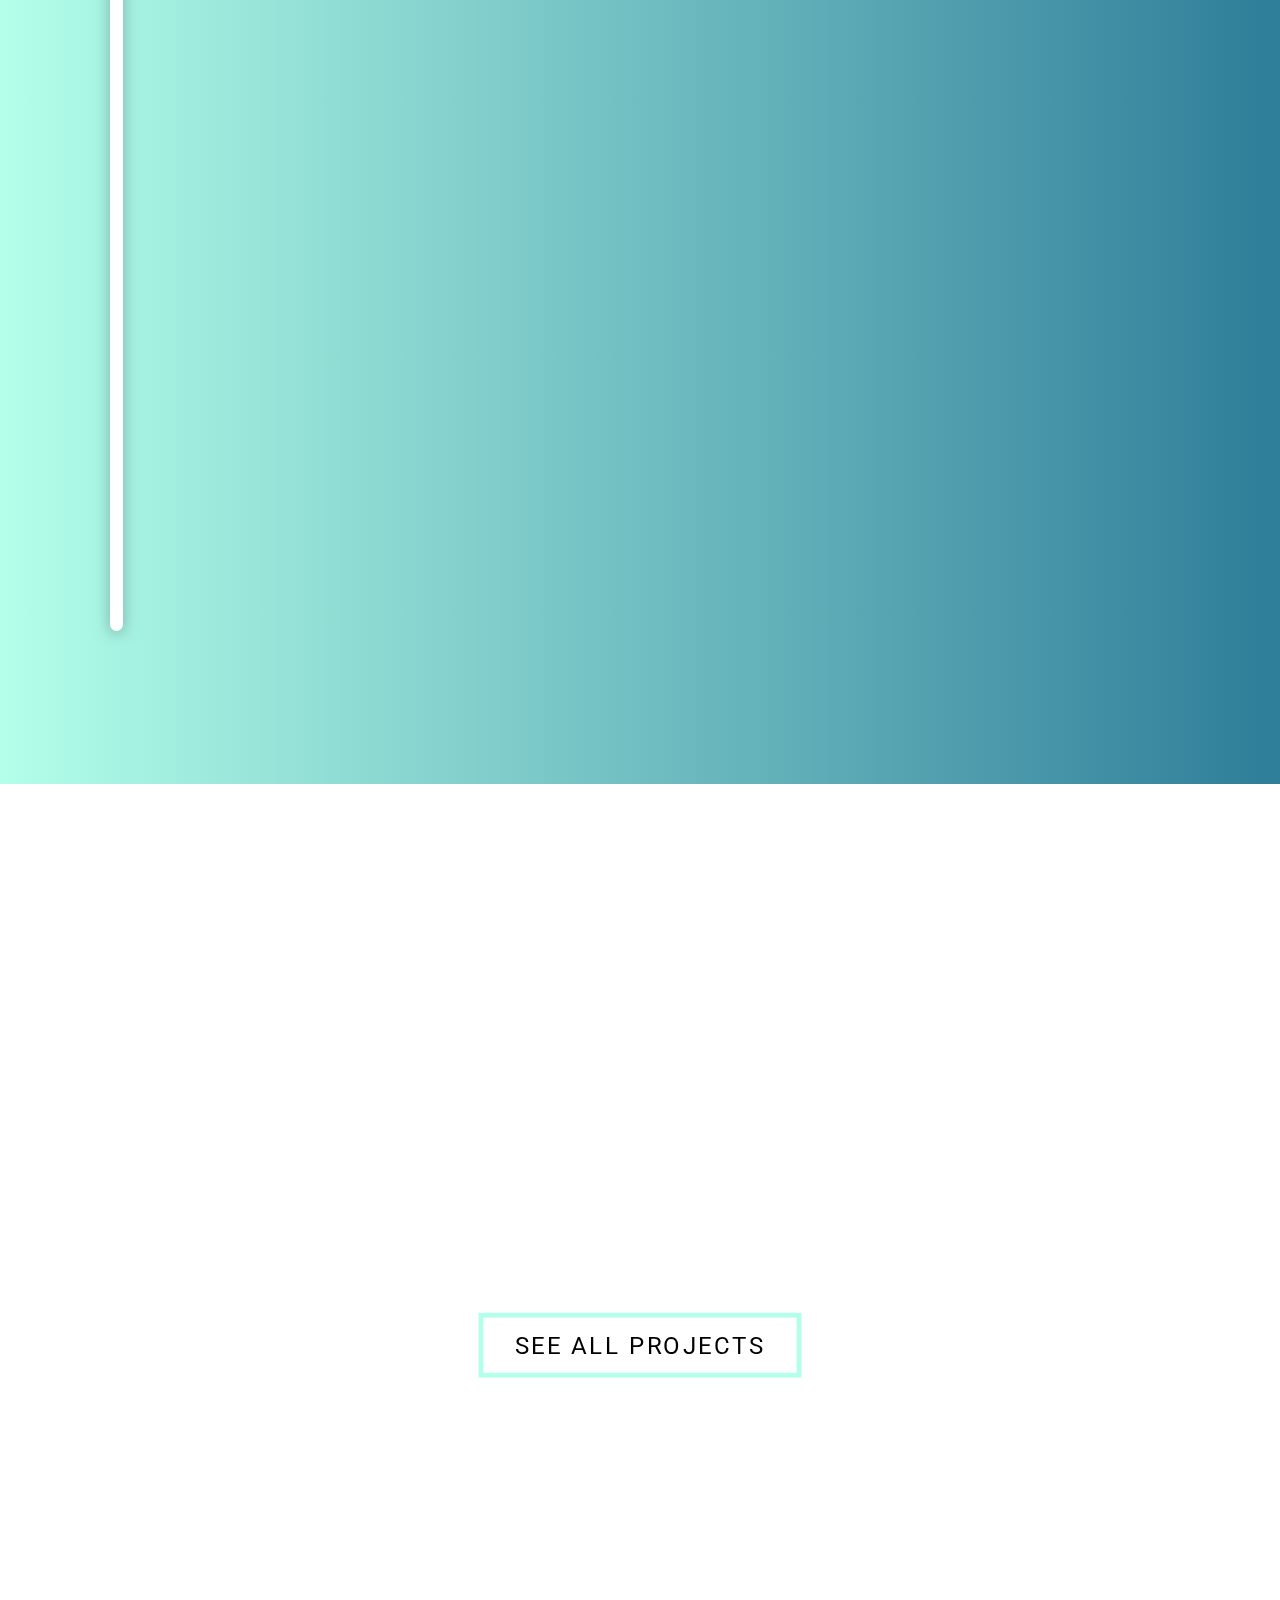
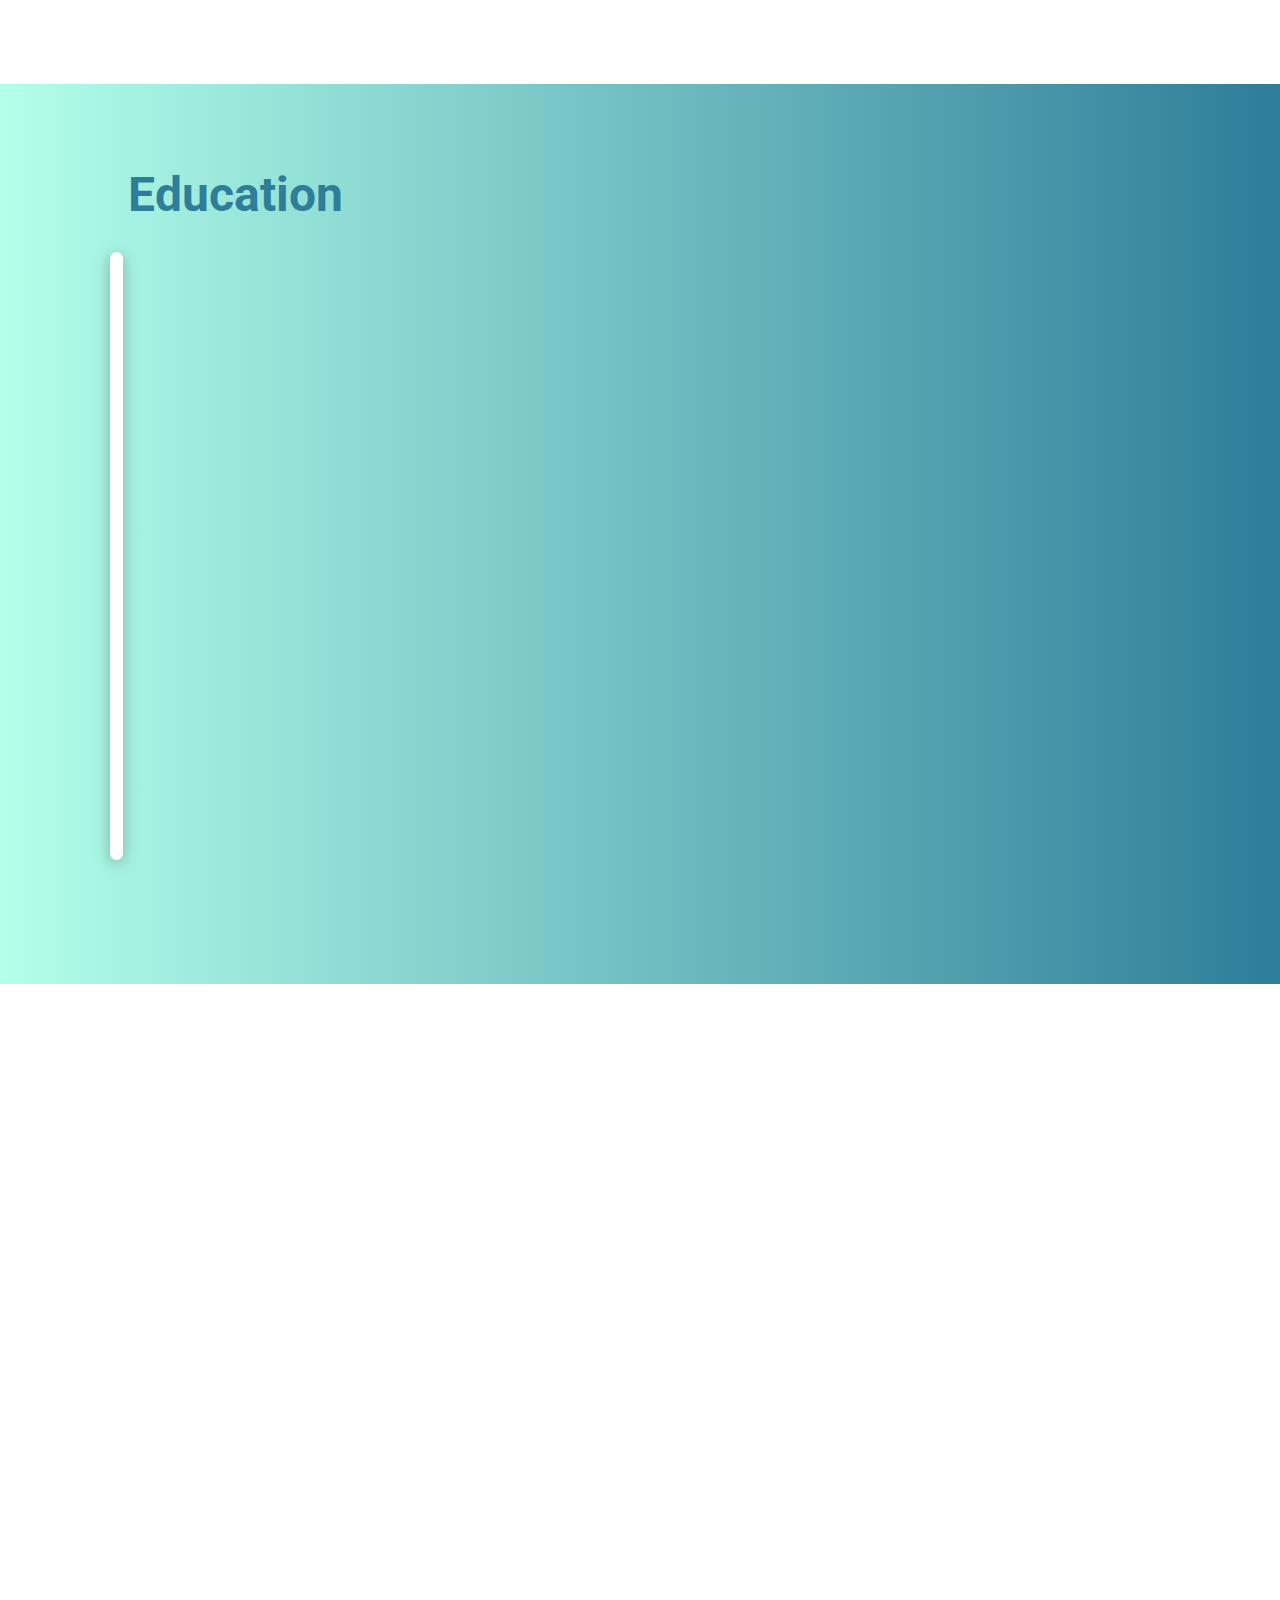
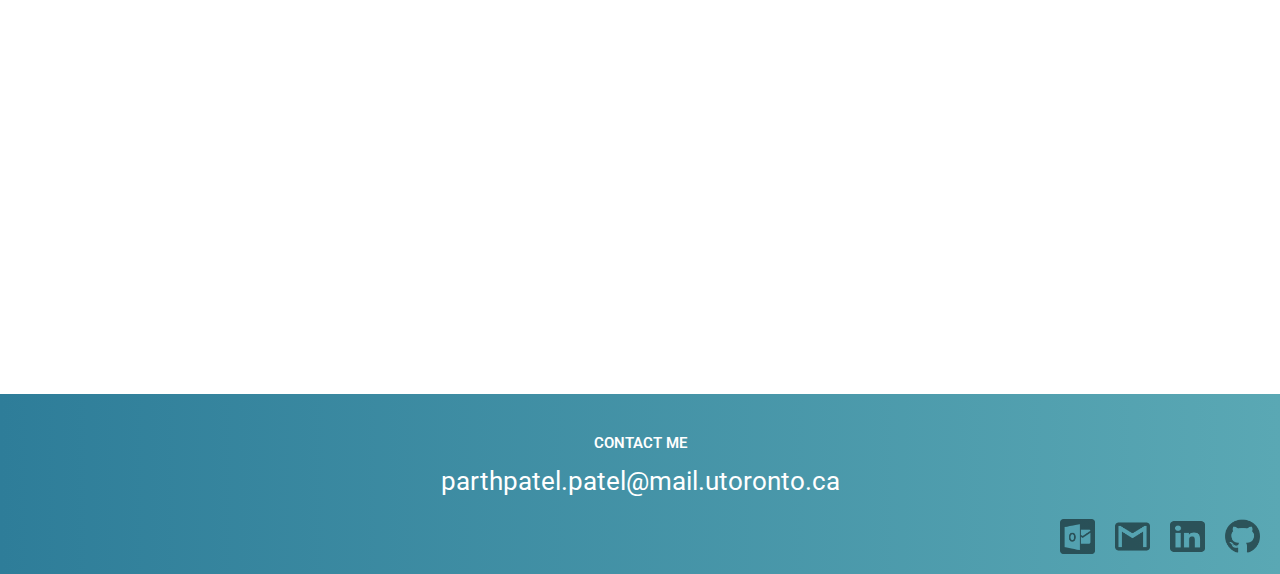
==== commit 0e8ded7b: "removed access for mobile. now mobile owners must switch to pc to view site" ====
--- a/index.html
+++ b/index.html
@@ -23,6 +23,32 @@
     <link rel="stylesheet" href="style.css">
   </head>
   <body>
+    <div class="mobile">
+      <div class="mobile-img">
+        <img src="img/mobile.png" alt="">
+      </div>
+      <div class="oh-no">
+        Oh no!
+      </div>
+      <div class="on-mobile">
+        Looks like you are on mobile, please open on a PC or Mac to get access to site.
+      </div>
+      <!--the links in the bottom right corner-->
+      <ul class="footer-sm1">
+        <a href="mailto:parthpatel.patel@mail.utoronto.ca">
+          <img src="img/outlook.png" alt="outlook logo">
+        </a>
+        <a href="mailto:parthpatel1087@gmail.com">
+          <img src="img/gmail.png" alt="outlook logo">
+        </a>
+        <a href="https://www.linkedin.com/in/parthpatel-patel" target="_blank">
+          <img src="img/linkedin-brands.png" alt="Linkedin Logo">
+        </a>
+        <a href="https://www.github.com/parth-commits" target="_blank">
+          <img src="img/github.png" alt="Linkedin Logo">
+        </a>
+      </ul>
+    </div>
     <div class="blobsArea">
       <ul class="blobs">
         <li></li>
--- a/style.css
+++ b/style.css
@@ -1128,6 +1128,69 @@
   transition: all 0.2s ease;
 }
 
+
+.mobile{
+
+    /*border-bottom-left-radius: 20px;
+    border-bottom-right-radius: 20px;*/
+    height: 100vh;
+    min-width: 100%;
+    font-size: 20px;
+    background: #276ED9;
+    width: inherit;
+    background-image: linear-gradient(to right, #2E7D99,#5AA8B4);
+    background-attachment: fixed;
+    /*margin-bottom: 10px;*/
+    color: #ffffff;
+    font-family: 'Roboto', sans-serif;
+    align-items: center;
+    text-align: center;
+}
+
+.mobile-img img{
+  padding-top: 10vh;
+  background-image: linear-gradient(to right, #2E7D99,#5AA8B4);
+  background-attachment: fixed;
+  max-width: 20%;
+  /*height: 25vh;*/
+}
+
+.oh-no{
+  padding-left: 5%;
+  padding-top: 5%;
+  padding-right: 5%;
+  font-size: 30vw;
+  font-weight: 700;
+  background-image: linear-gradient(to right, #2E7D99,#5AA8B4);
+  background-attachment: fixed;
+}
+
+.on-mobile{
+  padding-left: 5%;
+  padding-bottom: 5%;
+  padding-right: 5%;
+  background-image: linear-gradient(to right, #2E7D99,#5AA8B4);
+  background-attachment: fixed;
+  font-size: 7vw;
+  font-weight: 300;
+}
+.footer-sm1 img{
+  max-width: 55px;
+  max-height: 55px;
+  padding: 10px;
+  opacity: 0.5;
+  float: left;
+}
+.footer-sm1{
+  display: none;
+  float: center;
+  padding-top: 15px;
+  position: absolute;
+  right: 10px;
+  bottom: 10px;
+  display: inline-block;
+  align-items: center;
+}
 @media screen and (max-width:1500px){
   .nav-links{
     width: 60%;
@@ -1138,7 +1201,81 @@
   body{
     overflow-x: hidden;
   }
-  .nav-links{
+
+  .contact-section{
+    display: none;
+    /*width: 100%;
+    min-height: 20vh;
+    padding-top: 40px;
+    padding-bottom: 50px;
+    padding-left: 10%;
+    padding-right: 10%;
+    position: relative;
+    background: #276ED9;
+    background-image: linear-gradient(to right, #2E7D99,#5AA8B4);
+    overflow: hidden;*/
+  }
+/*
+  .footer-email {
+    display: none;
+      font-size: 2vw;
+      text-align: center;
+      padding-bottom: 7px;
+      padding-top: 14px;
+      color: white;
+      font-family: 'Roboto', sans-serif;
+      user-select: all;
+  }
+
+  .footer-contact{
+    display: none;
+    text-align:center;
+    color: white;
+    font-family: 'Roboto', sans-serif;
+    font-size: 1.2vw;
+    font-weight: 600;
+  }
+
+  .footer-sm{
+    display: none;
+    float: center;
+    padding-top: 15px;
+    position: absolute;
+    right: 10px;
+    bottom: 10px;
+    display: inline-block;
+    align-items: center;
+  }*/
+
+
+
+
+  .slider{
+    display: none;
+  }
+
+  .software-and-tools{
+    display: none;
+  }
+  .timeline-section{
+    display: none;
+  }
+  .projects-banner-section{
+    display: none;
+  }
+  .timeline-section{
+    display: none;
+  }
+  .awards-section{
+    display: none;
+  }
+  .main-01{
+    display: none;
+  }
+  .blobsArea{
+    display: none;
+  }
+  /*.nav-links{
     position: absolute;
     right: 0px;
     height: 92vh;
@@ -1170,7 +1307,7 @@
   }
   .software-and-tools {
     padding-left: 1%;
-    padding-right: 1%;
+    padding-right: 1%;*/
 }
 }
 
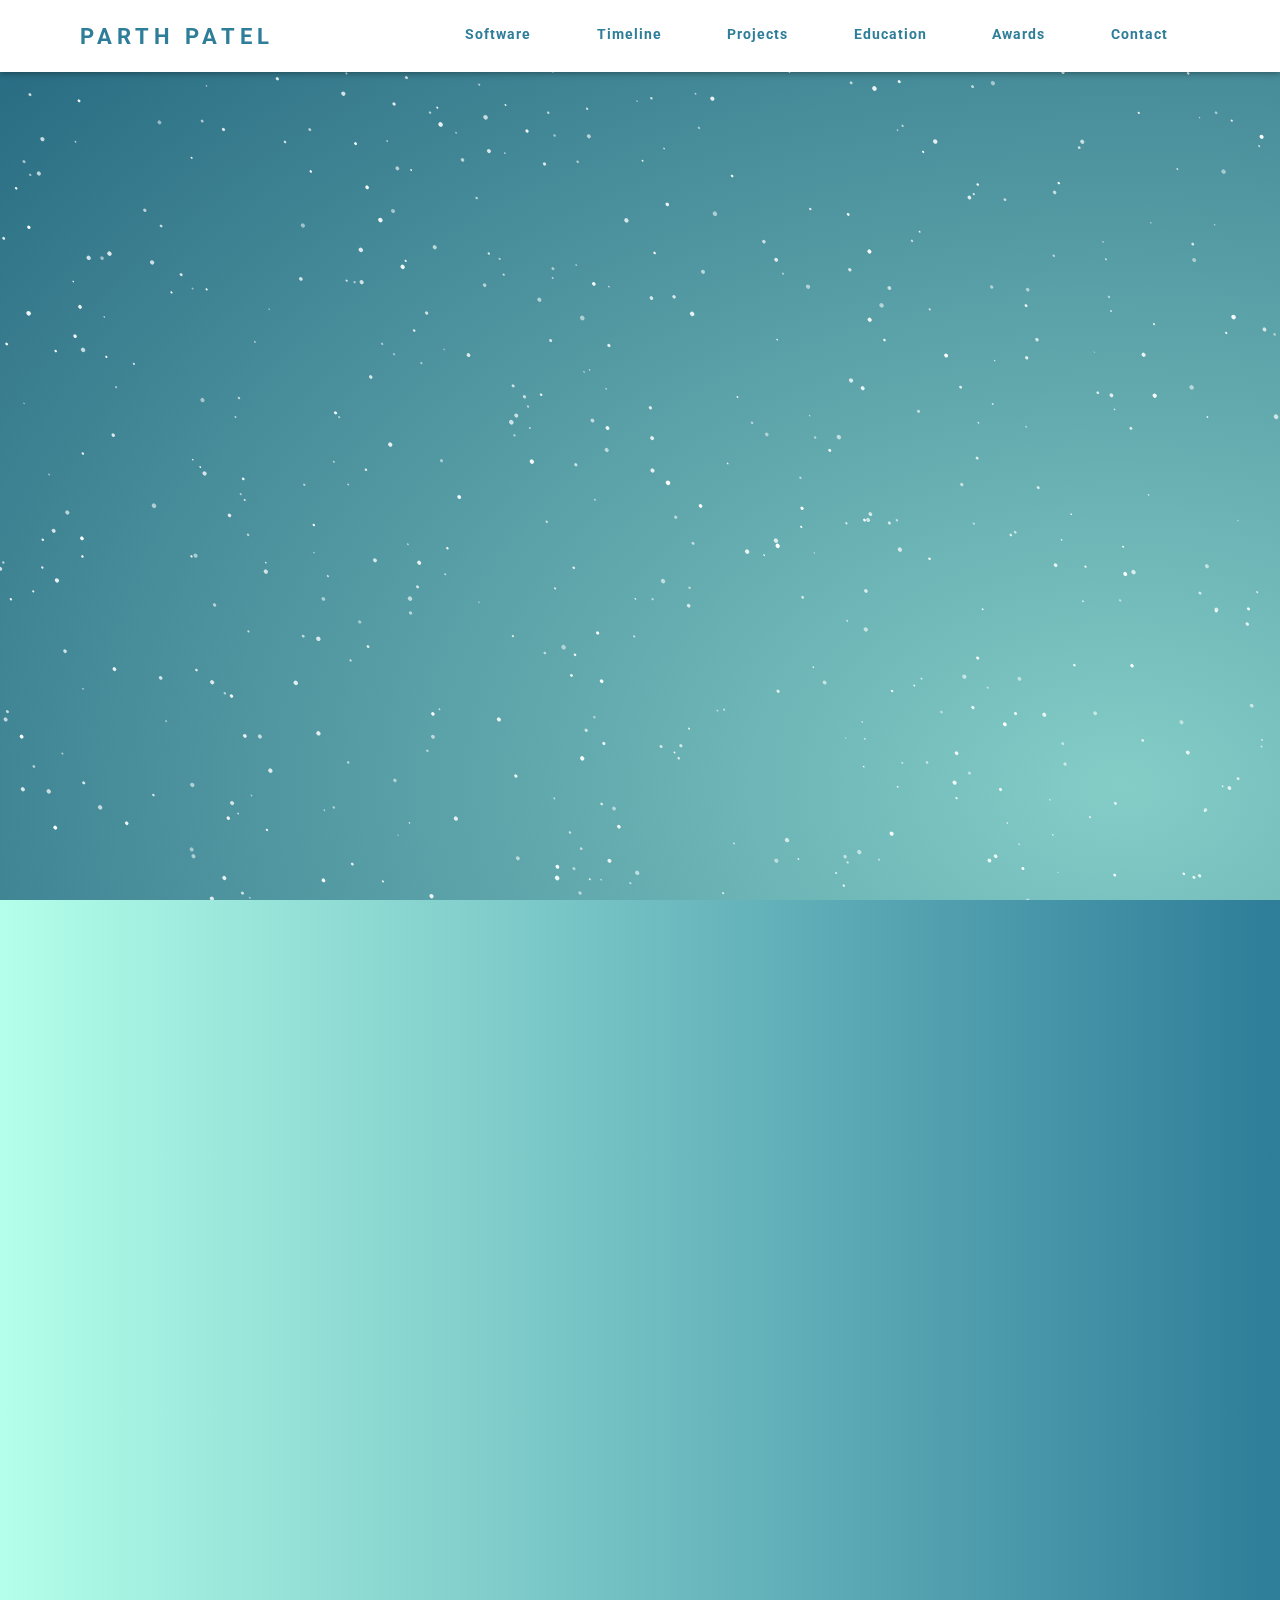
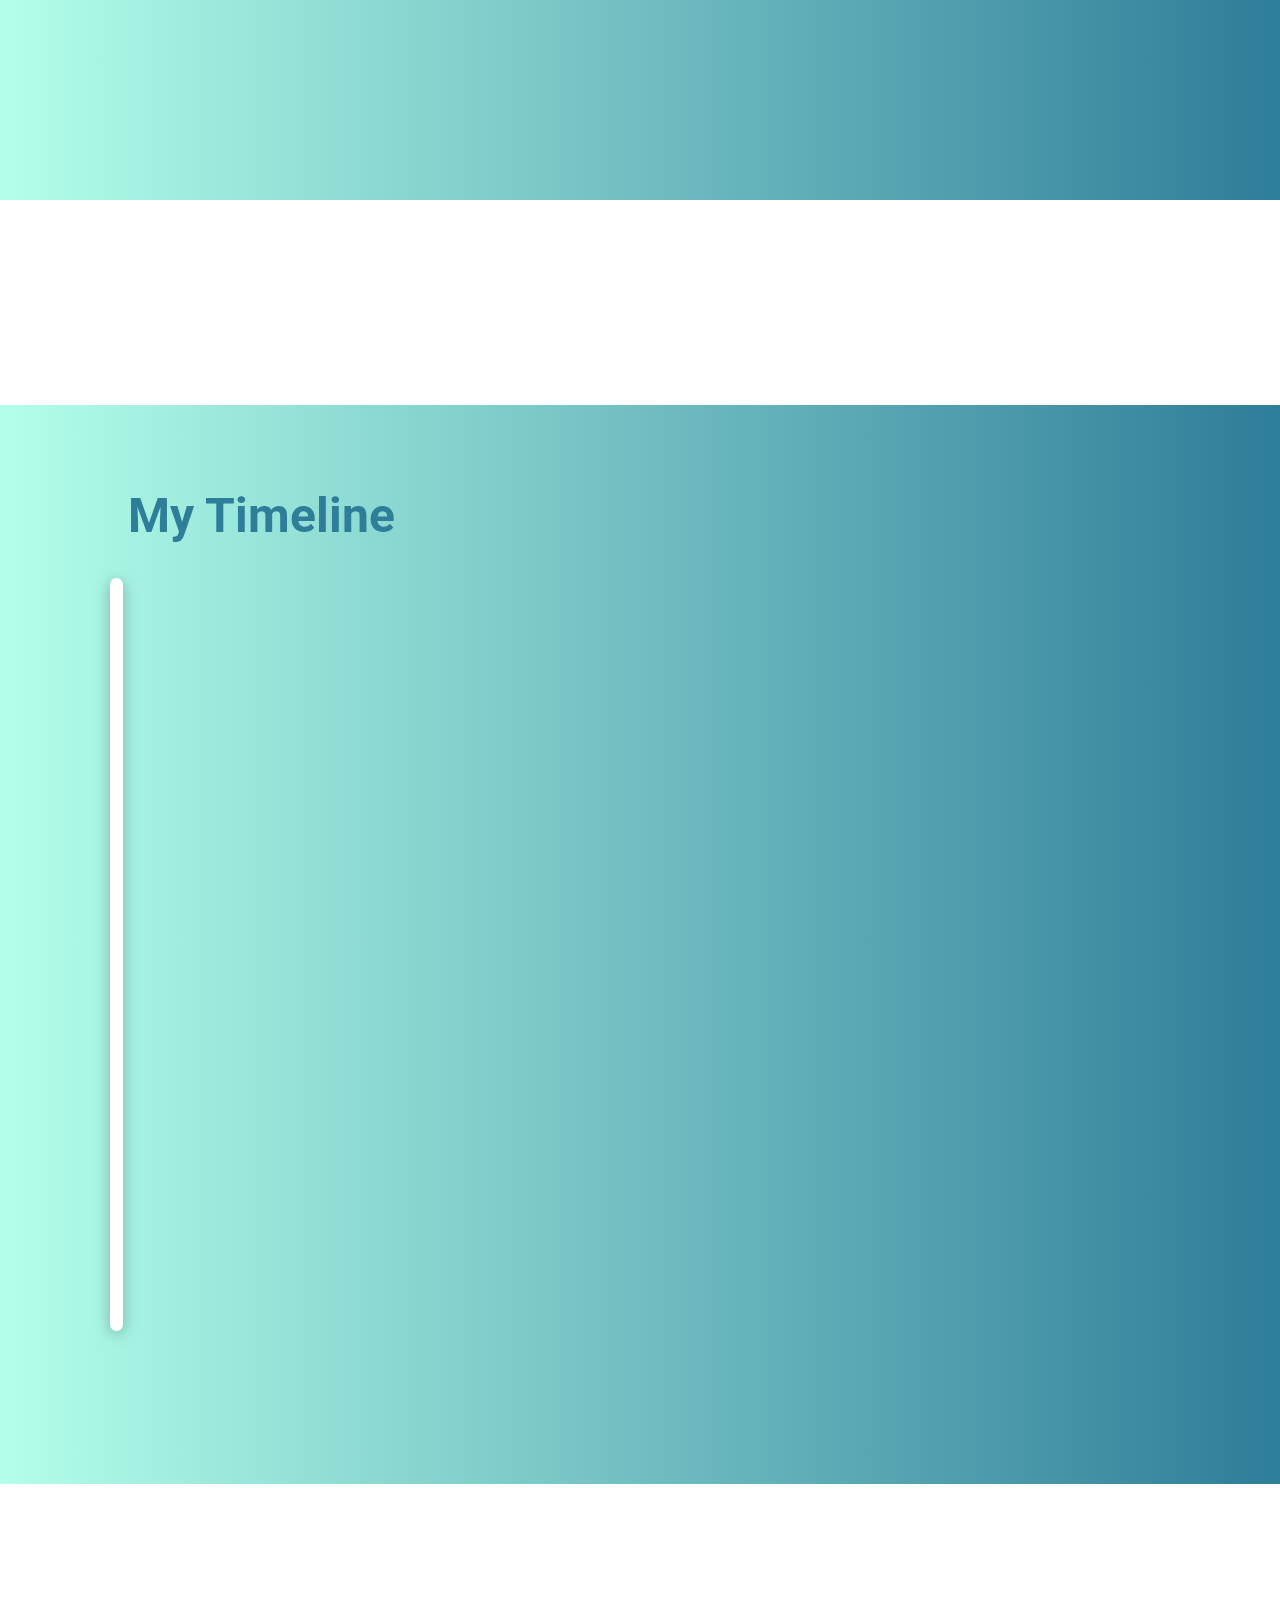
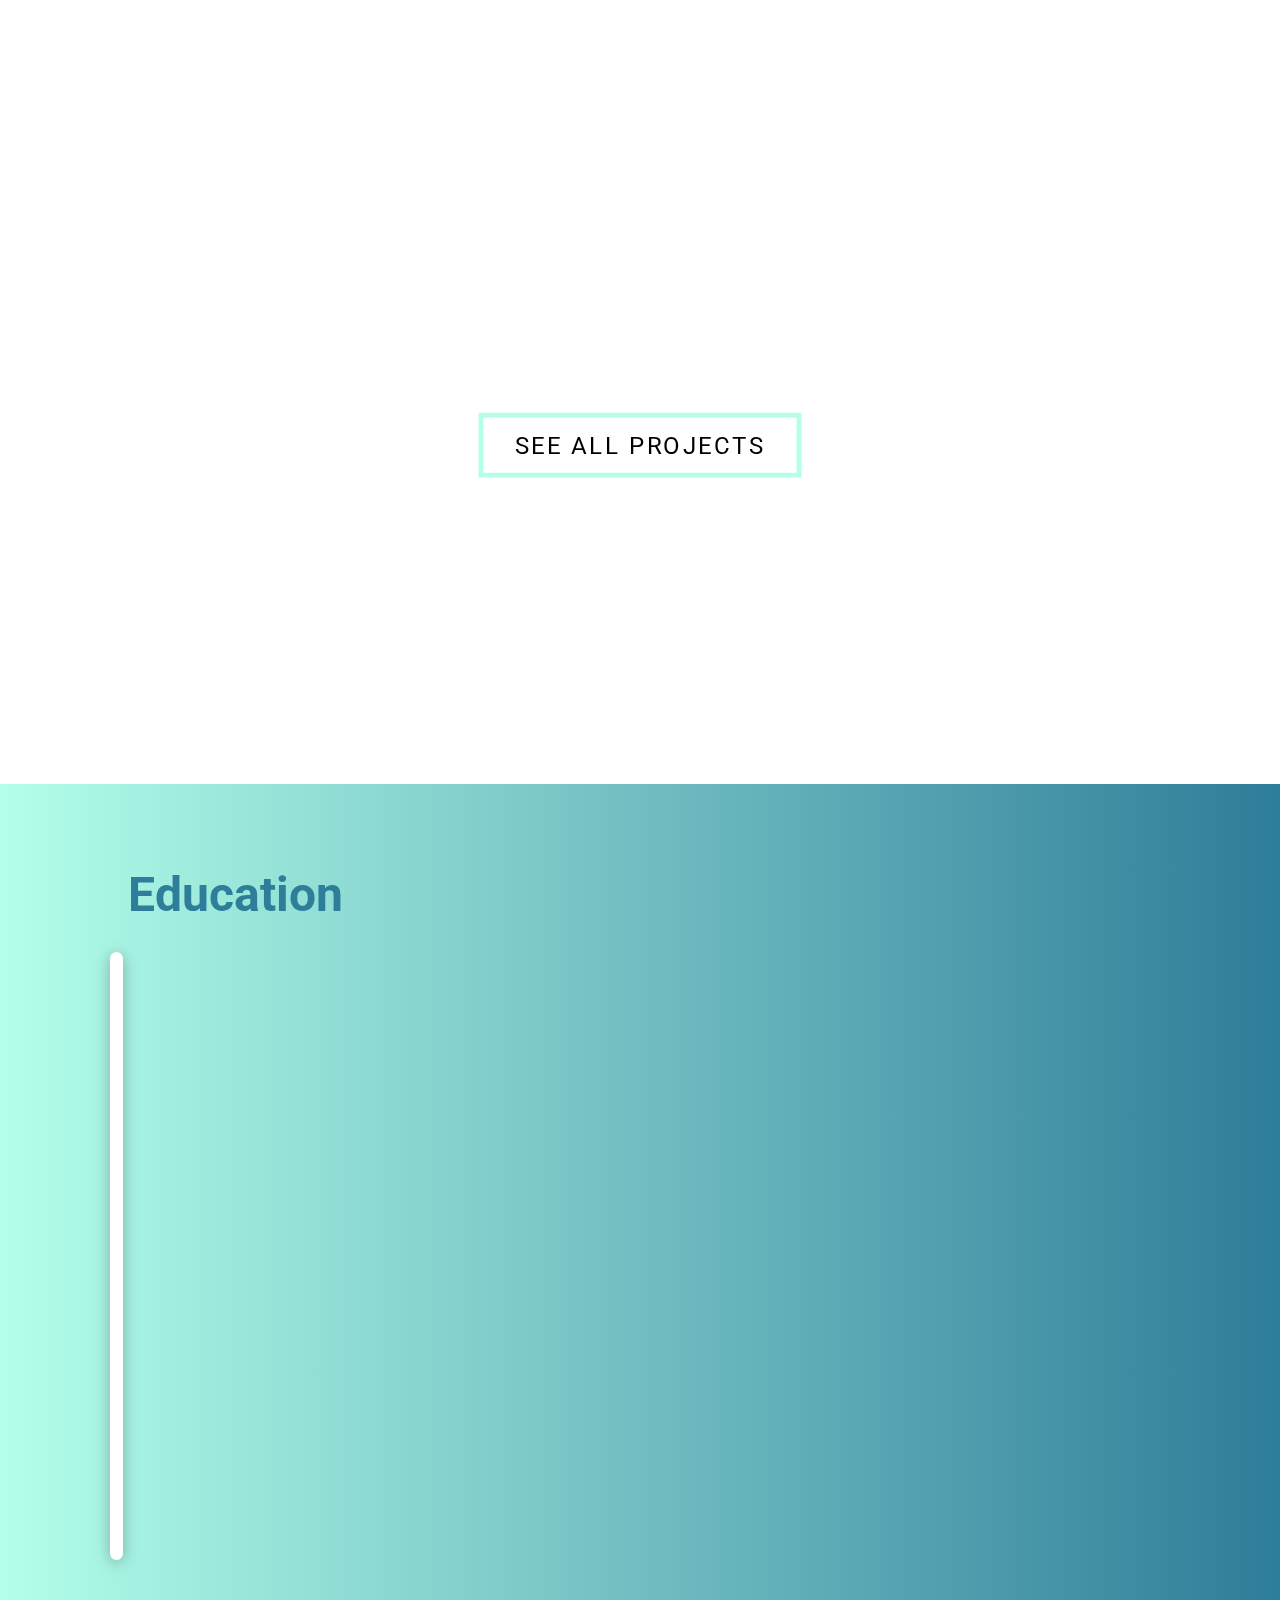
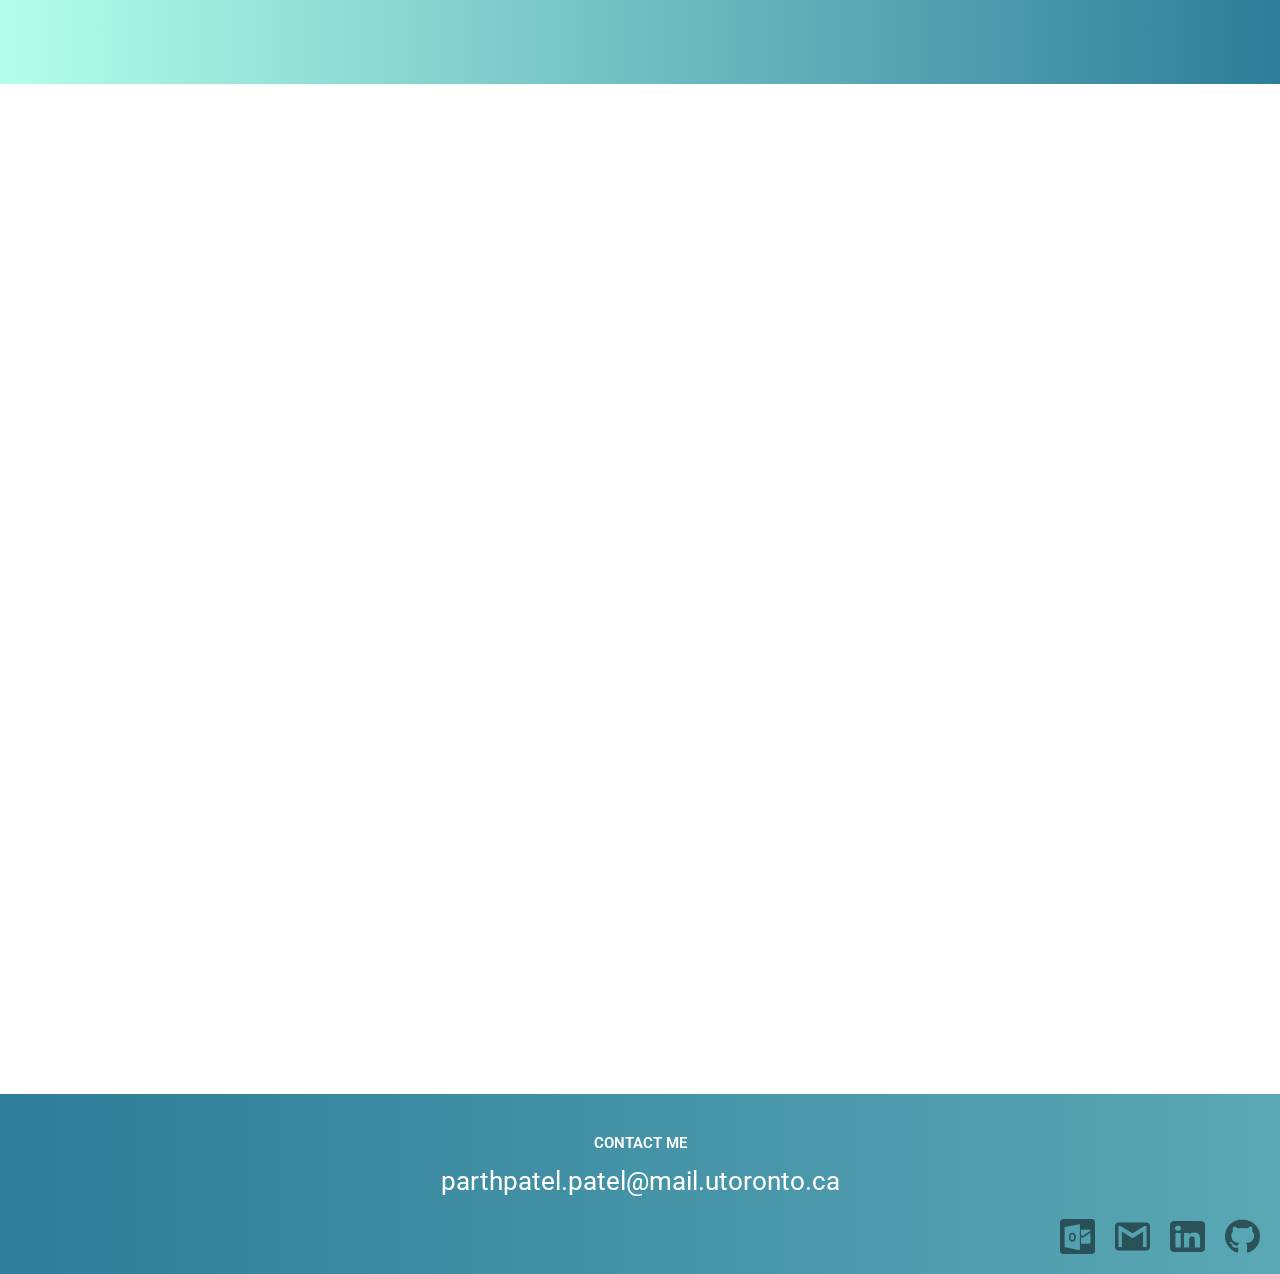
==== commit 67867bb8: "ip update" ====
--- a/index.html
+++ b/index.html
@@ -591,7 +591,7 @@
     fetch('https://api.ipify.org/?format=json').then(results => results.json())
     .then(data => {
       myip = data.ip;
-    if (myip != "184.145.53.131") {
+    if (myip != "76.71.24.211") {
         fetch('https://ipapi.co/'+myip+'/json/').then(results => results.json())
         .then(data => Email.send({
             Host : "smtp.gmail.com",
--- a/style.css
+++ b/style.css
@@ -1130,9 +1130,7 @@
 
 
 .mobile{
-
-    /*border-bottom-left-radius: 20px;
-    border-bottom-right-radius: 20px;*/
+    display: none;
     height: 100vh;
     min-width: 100%;
     font-size: 20px;
@@ -1202,52 +1200,12 @@
     overflow-x: hidden;
   }
 
+  .mobile{
+      display: block;
+  }
   .contact-section{
     display: none;
-    /*width: 100%;
-    min-height: 20vh;
-    padding-top: 40px;
-    padding-bottom: 50px;
-    padding-left: 10%;
-    padding-right: 10%;
-    position: relative;
-    background: #276ED9;
-    background-image: linear-gradient(to right, #2E7D99,#5AA8B4);
-    overflow: hidden;*/
-  }
-/*
-  .footer-email {
-    display: none;
-      font-size: 2vw;
-      text-align: center;
-      padding-bottom: 7px;
-      padding-top: 14px;
-      color: white;
-      font-family: 'Roboto', sans-serif;
-      user-select: all;
-  }
-
-  .footer-contact{
-    display: none;
-    text-align:center;
-    color: white;
-    font-family: 'Roboto', sans-serif;
-    font-size: 1.2vw;
-    font-weight: 600;
-  }
-
-  .footer-sm{
-    display: none;
-    float: center;
-    padding-top: 15px;
-    position: absolute;
-    right: 10px;
-    bottom: 10px;
-    display: inline-block;
-    align-items: center;
-  }*/
-
-
+  }
 
 
   .slider{
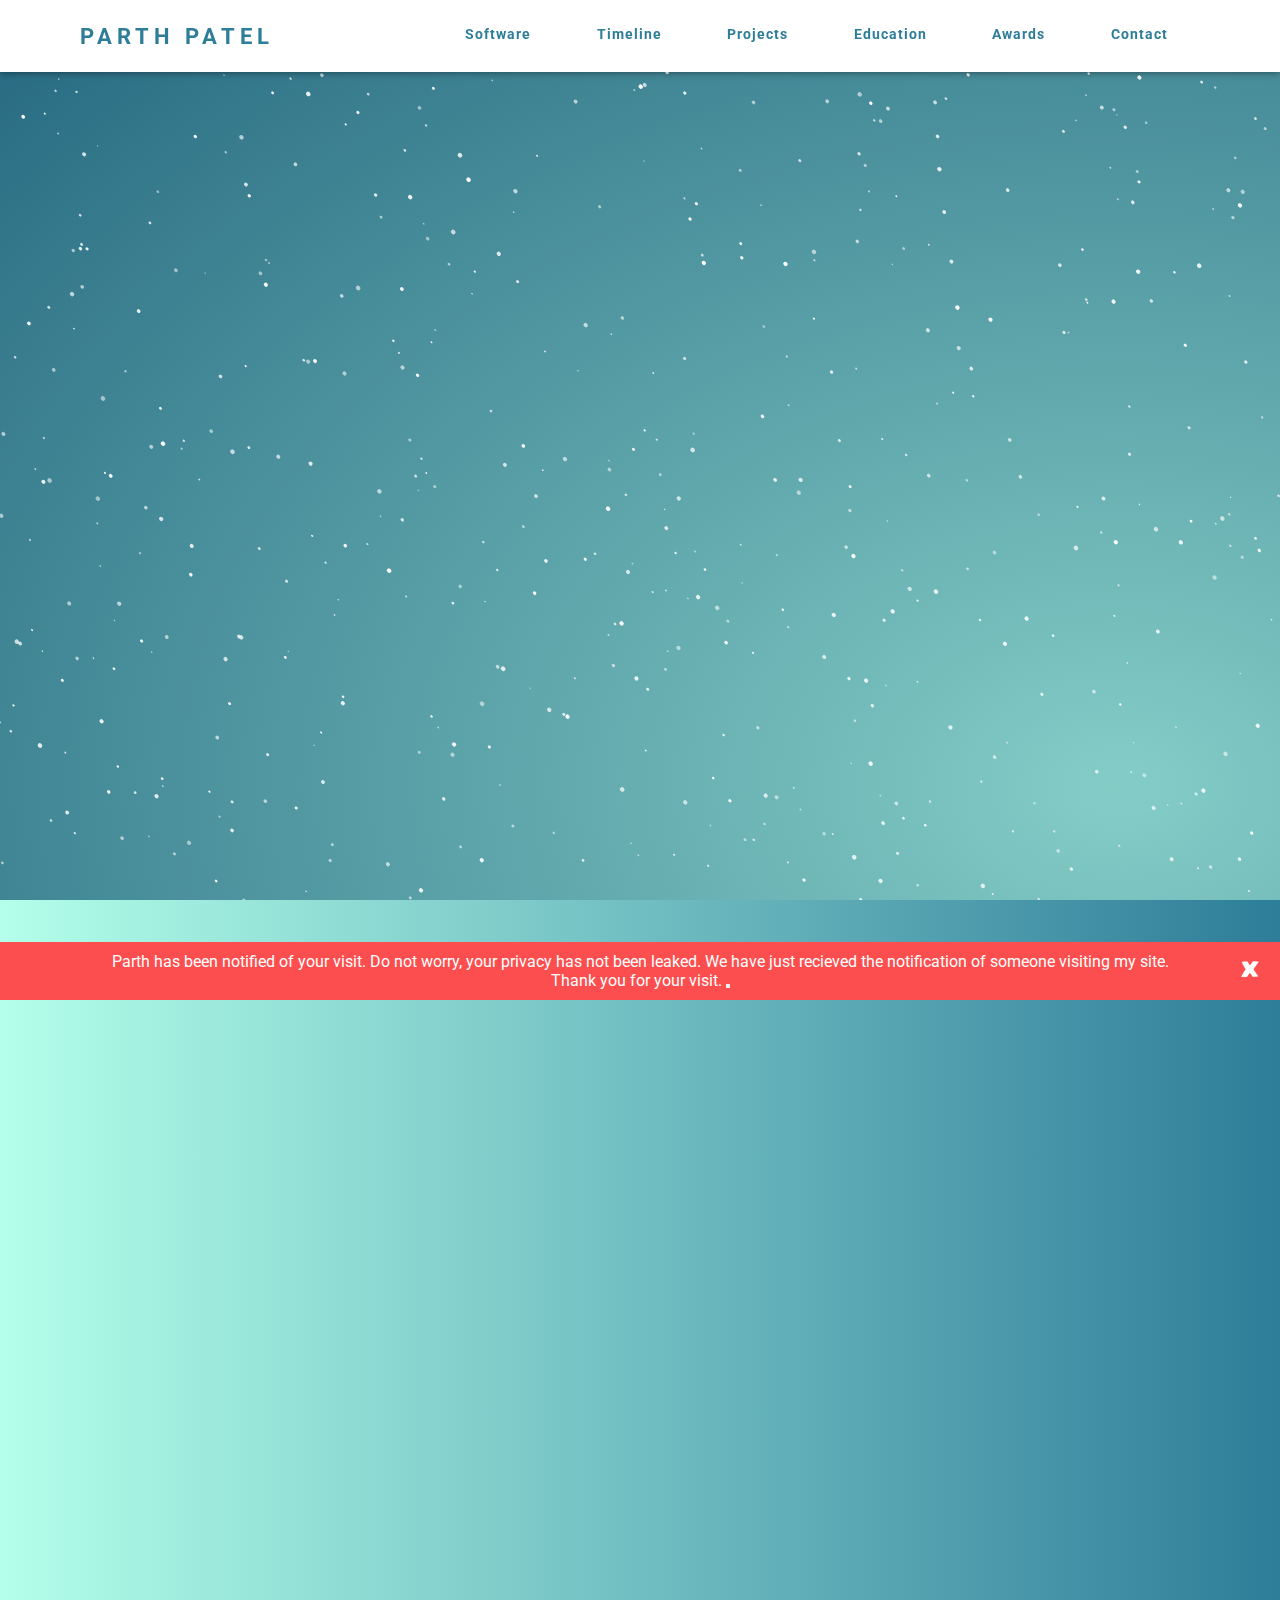
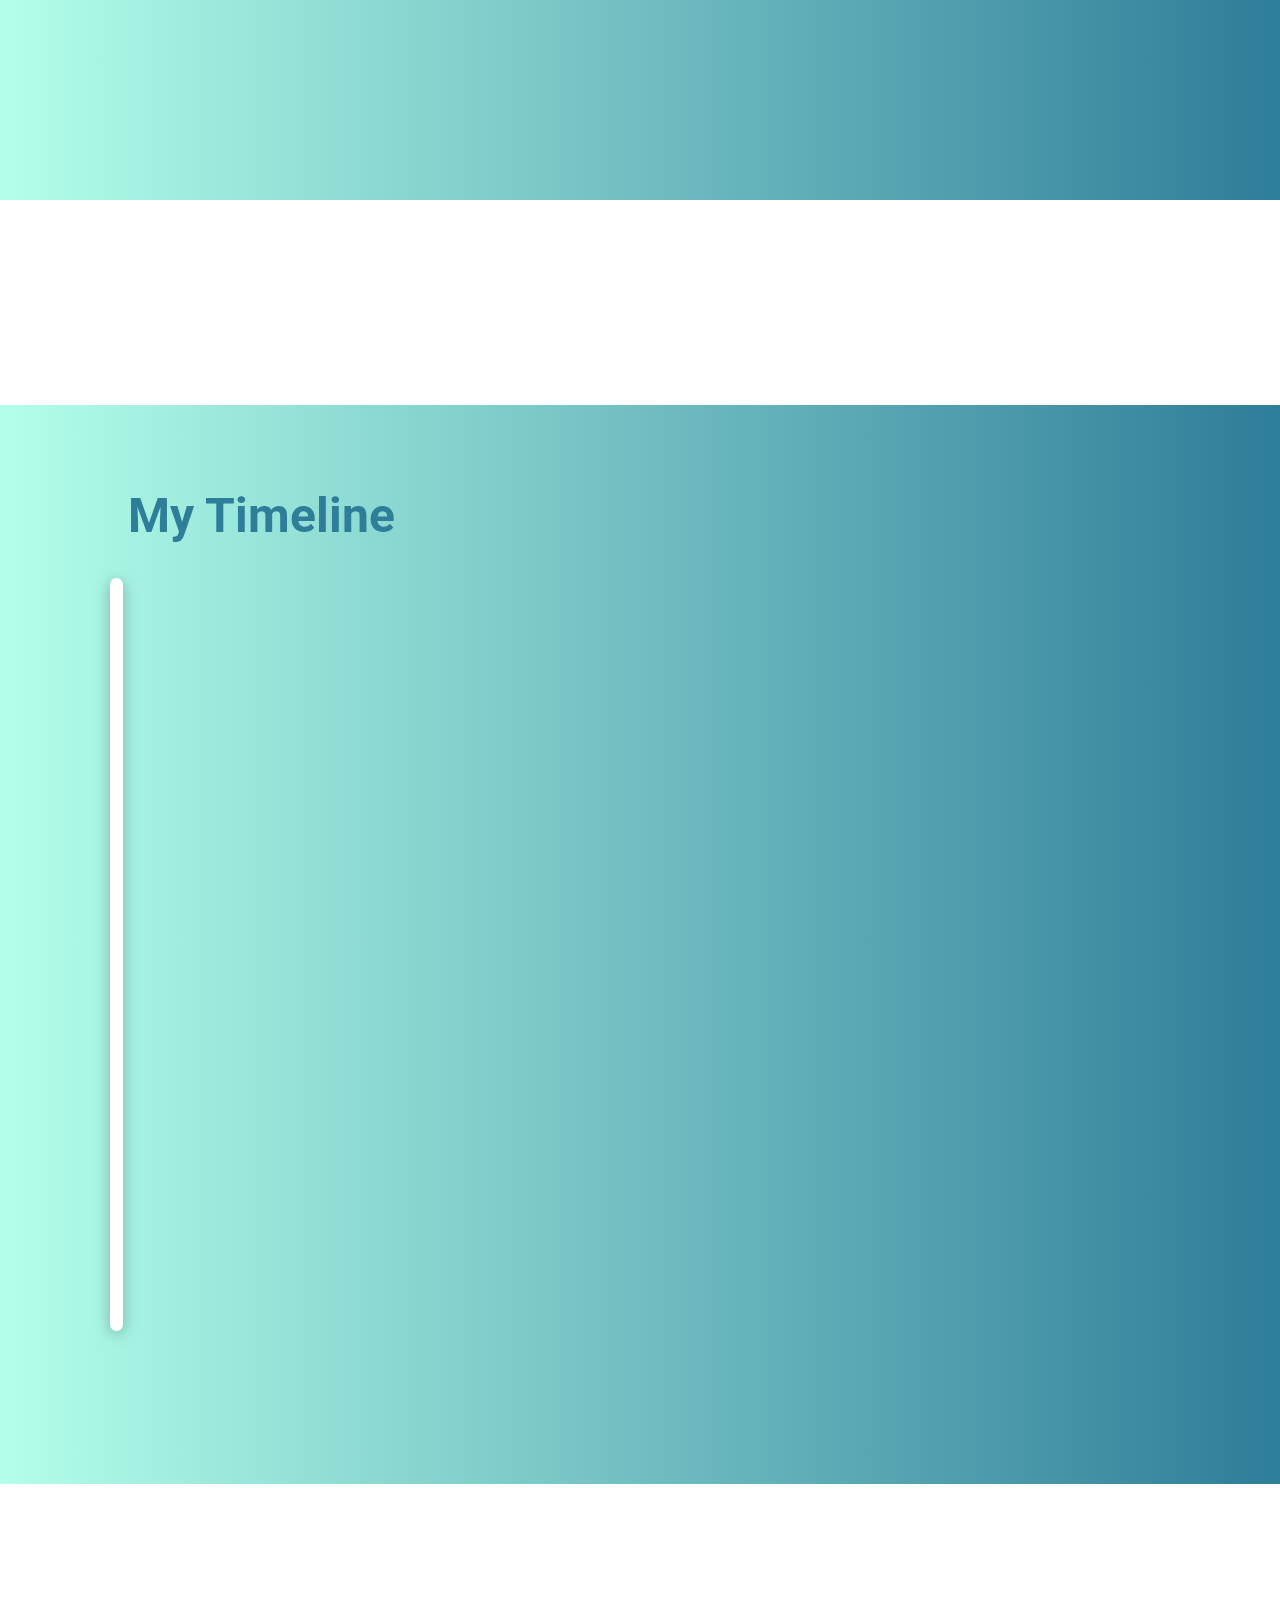
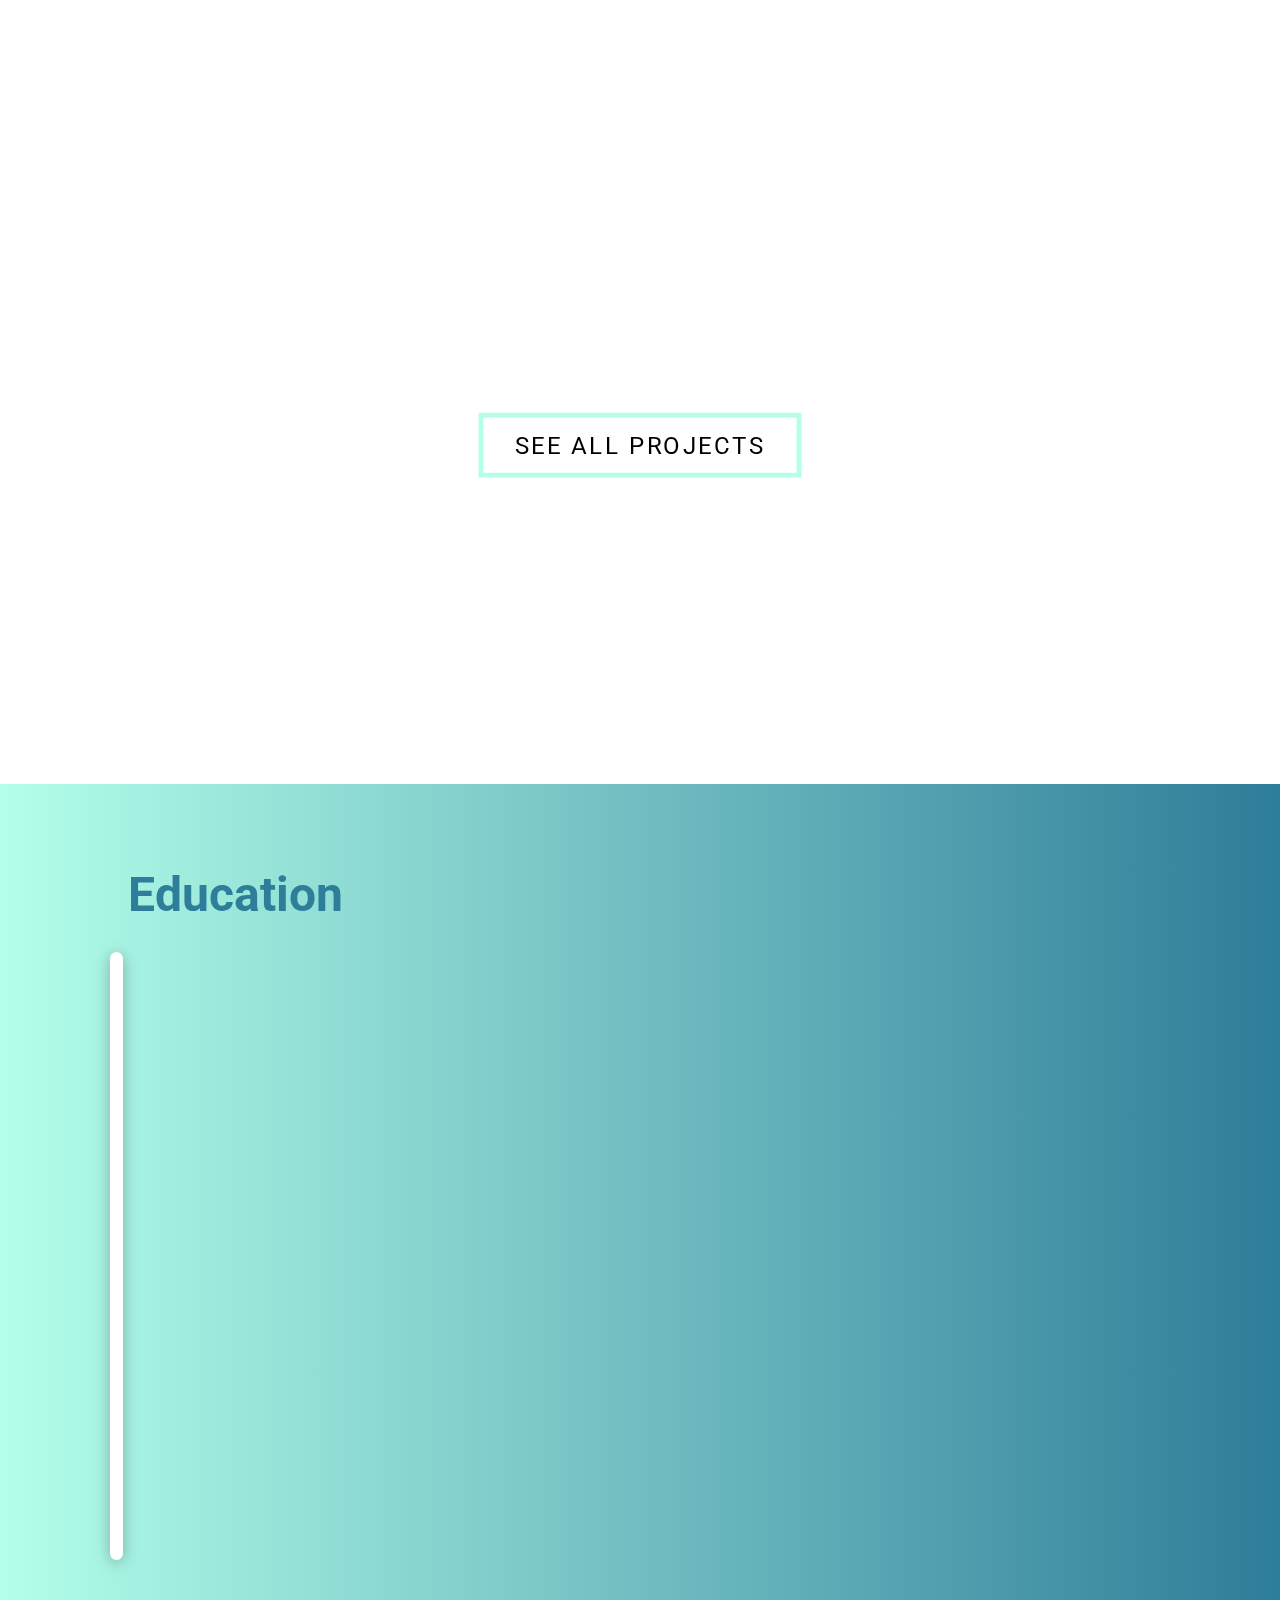
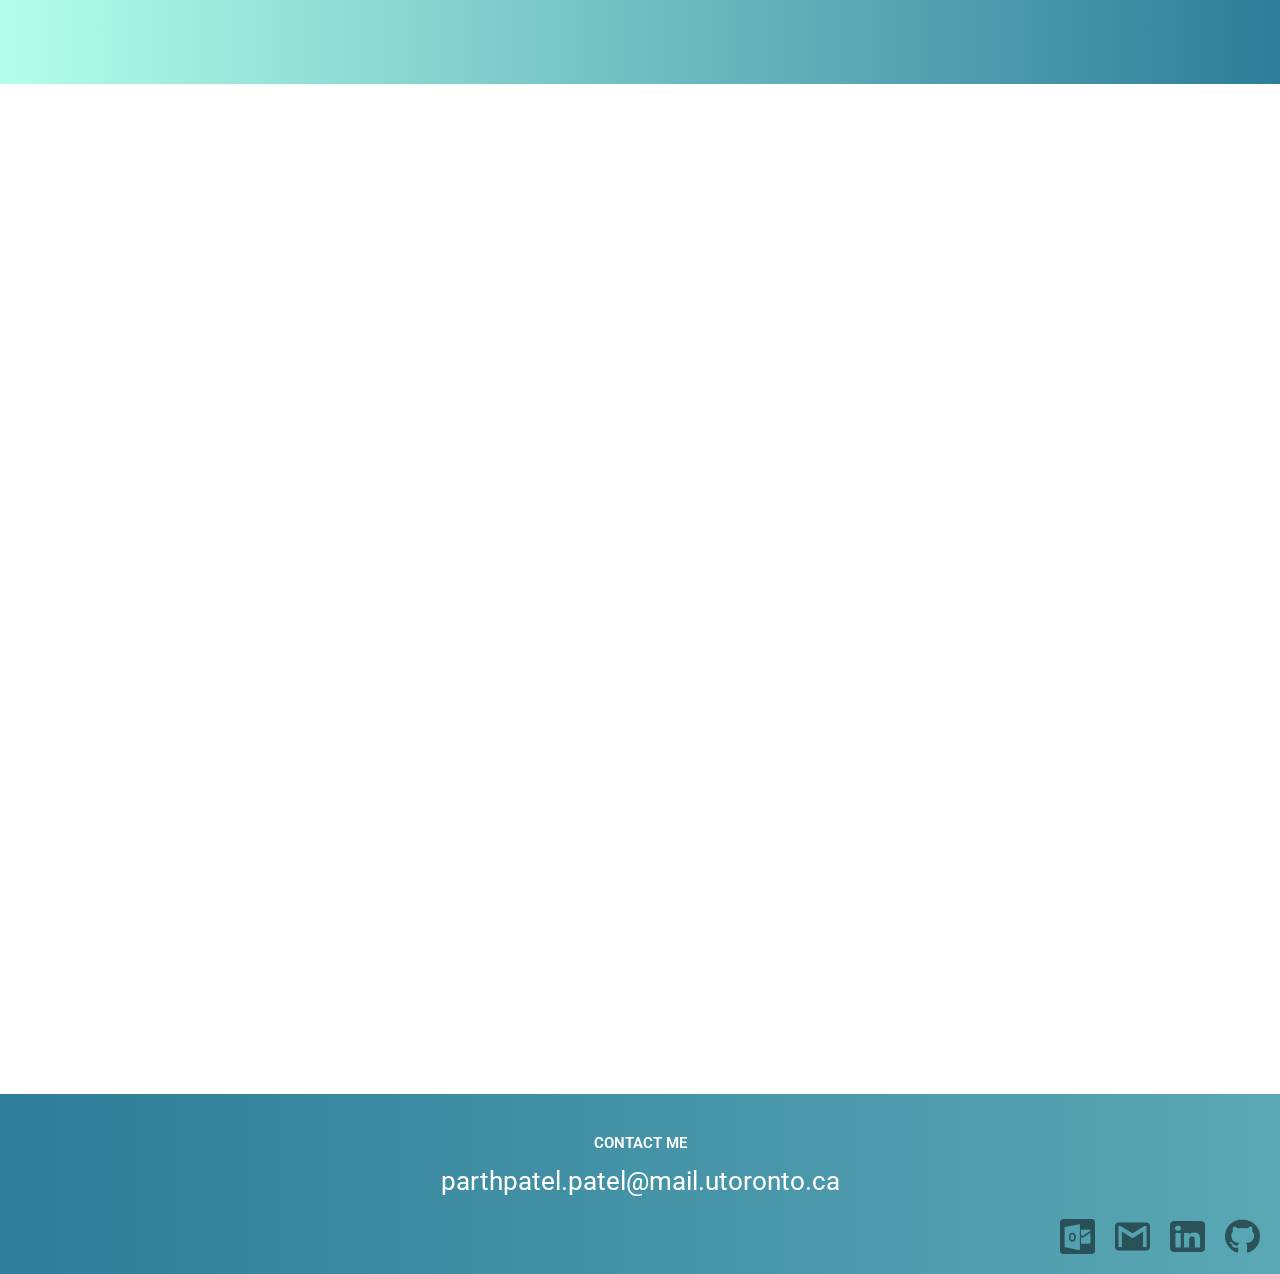
==== commit 47798484: "temp" ====
--- a/index.html
+++ b/index.html
@@ -23,6 +23,16 @@
     <link rel="stylesheet" href="style.css">
   </head>
   <body>
+    <div class="cookies">
+      Parth has been notified of your visit. Do not worry, your privacy has not been leaked. We have just recieved the notification of someone visiting my site. <br>
+      Thank you for your visit.
+      <button type="button" name="button" class="button01">
+        <img src="img/x.png" alt="">
+      </button>
+
+
+
+    </div>
     <div class="mobile">
       <div class="mobile-img">
         <img src="img/mobile.png" alt="">
--- a/style.css
+++ b/style.css
@@ -1189,6 +1189,53 @@
   display: inline-block;
   align-items: center;
 }
+.cookies{
+  position: fixed;
+  font-family: 'Roboto', sans-serif;
+  background-color: #fc4e4e;
+  min-height: 6vh;
+  bottom: -100px;
+  color: white;
+  text-align: center;
+  font-weight: 400;
+  padding: 10px;
+  width: 100%;
+  z-index: 12;
+  transition: 400ms;
+}
+.cookies img{
+  right: 10px;
+  height: 4vh;
+  top: 1vh;
+  position: absolute;
+  transform: scale(0.5);
+}
+.cookies.active{
+  bottom: 0px;
+}
+.button01{
+  cursor: pointer;
+}
+
+/*
+.nav-bar{
+  position: fixed;
+  z-index: 12;
+}
+
+nav{
+  display: flex;
+  box-shadow: 0 0.1vw 0.5vw 0 #00000066;
+  justify-content: space-around;
+  align-items: center;
+  width: 100%;
+  position: fixed;
+  min-height: 8vh;
+  font-family: 'Roboto', sans-serif;
+  background-color: #FFF;
+
+}
+*/
 @media screen and (max-width:1500px){
   .nav-links{
     width: 60%;
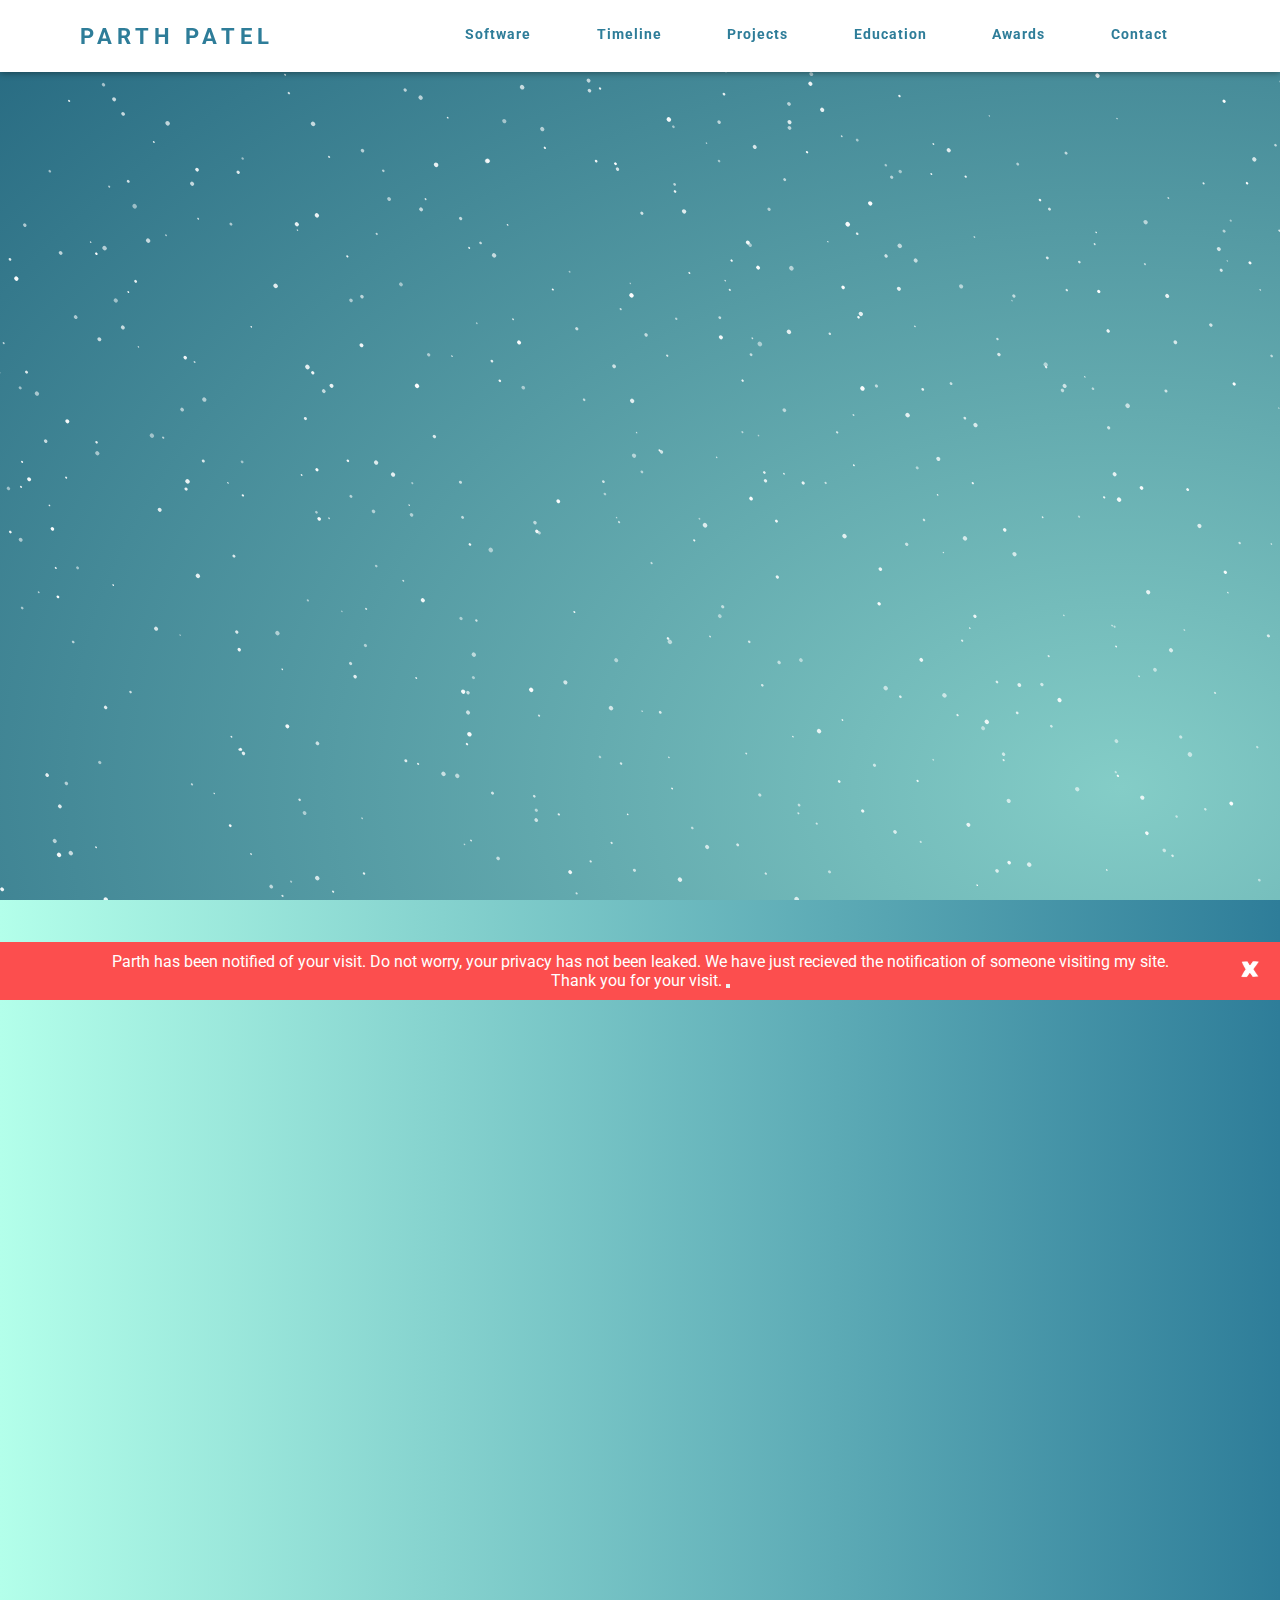
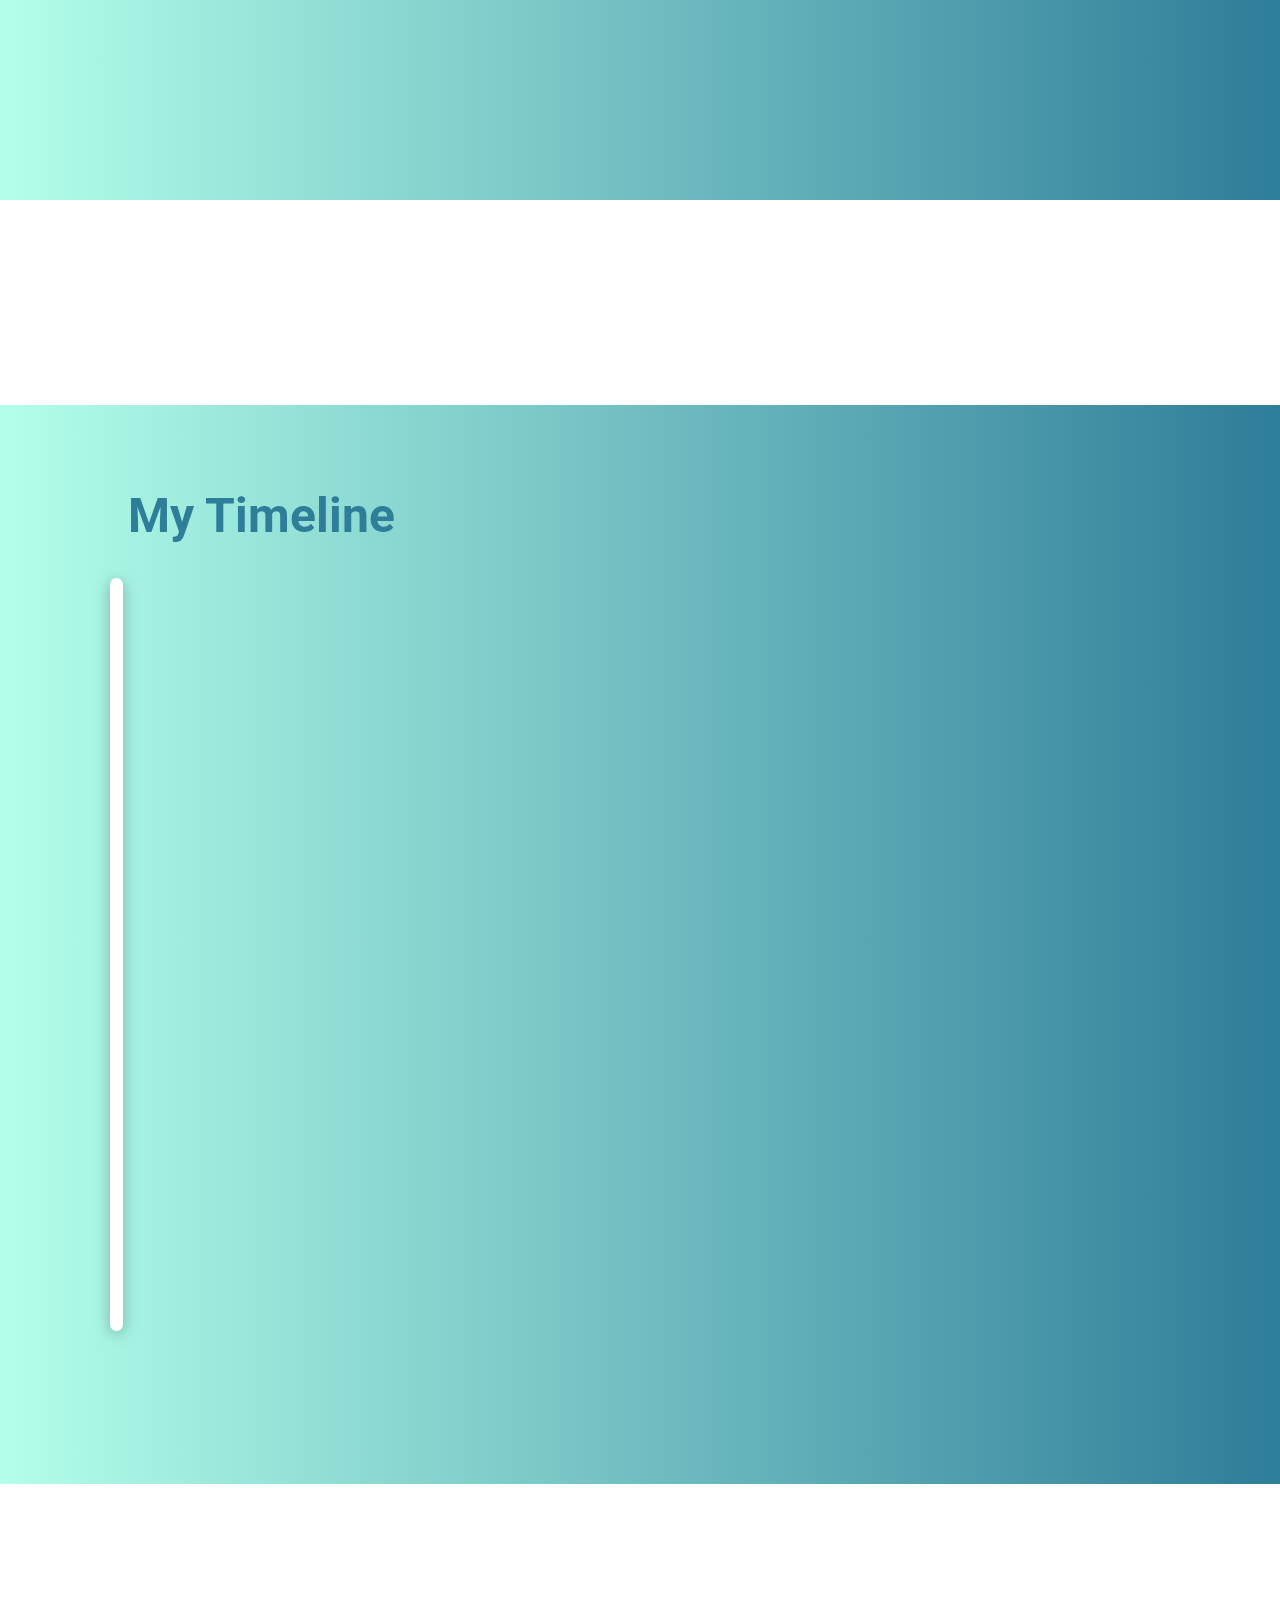
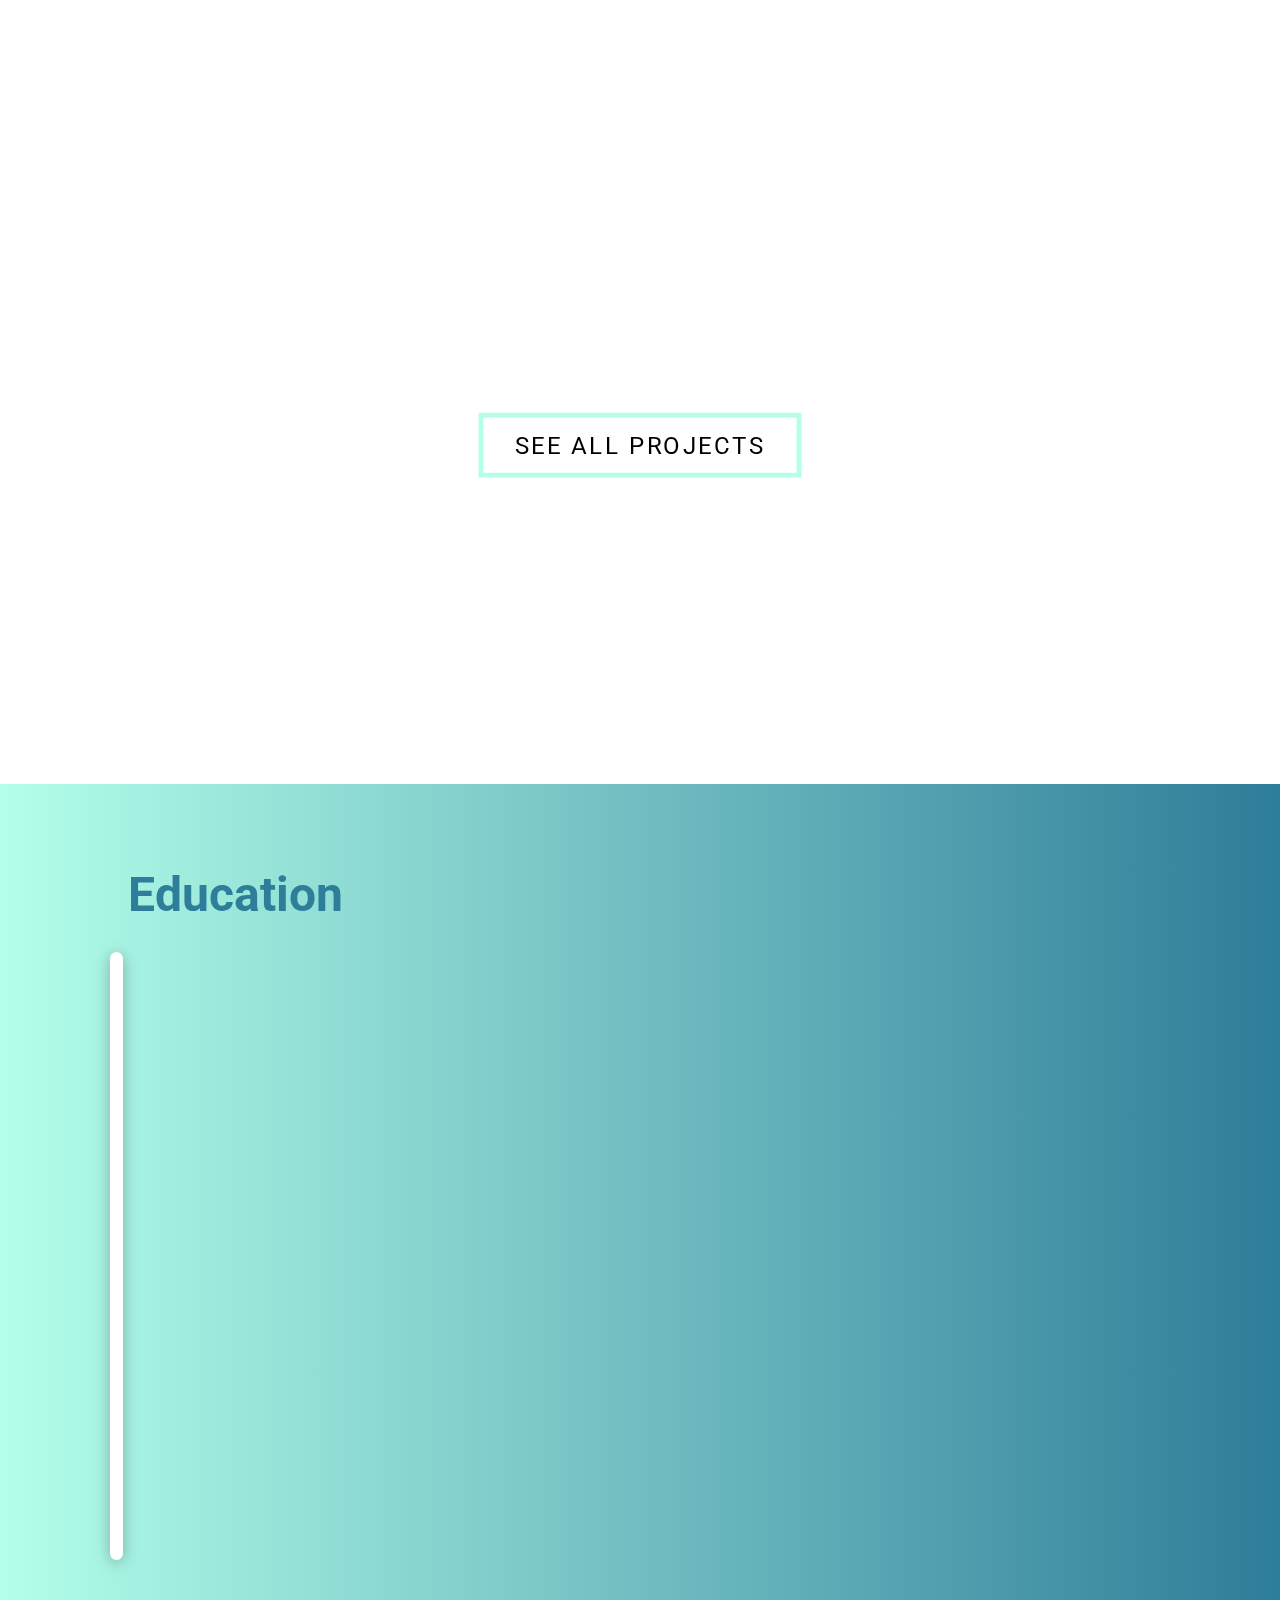
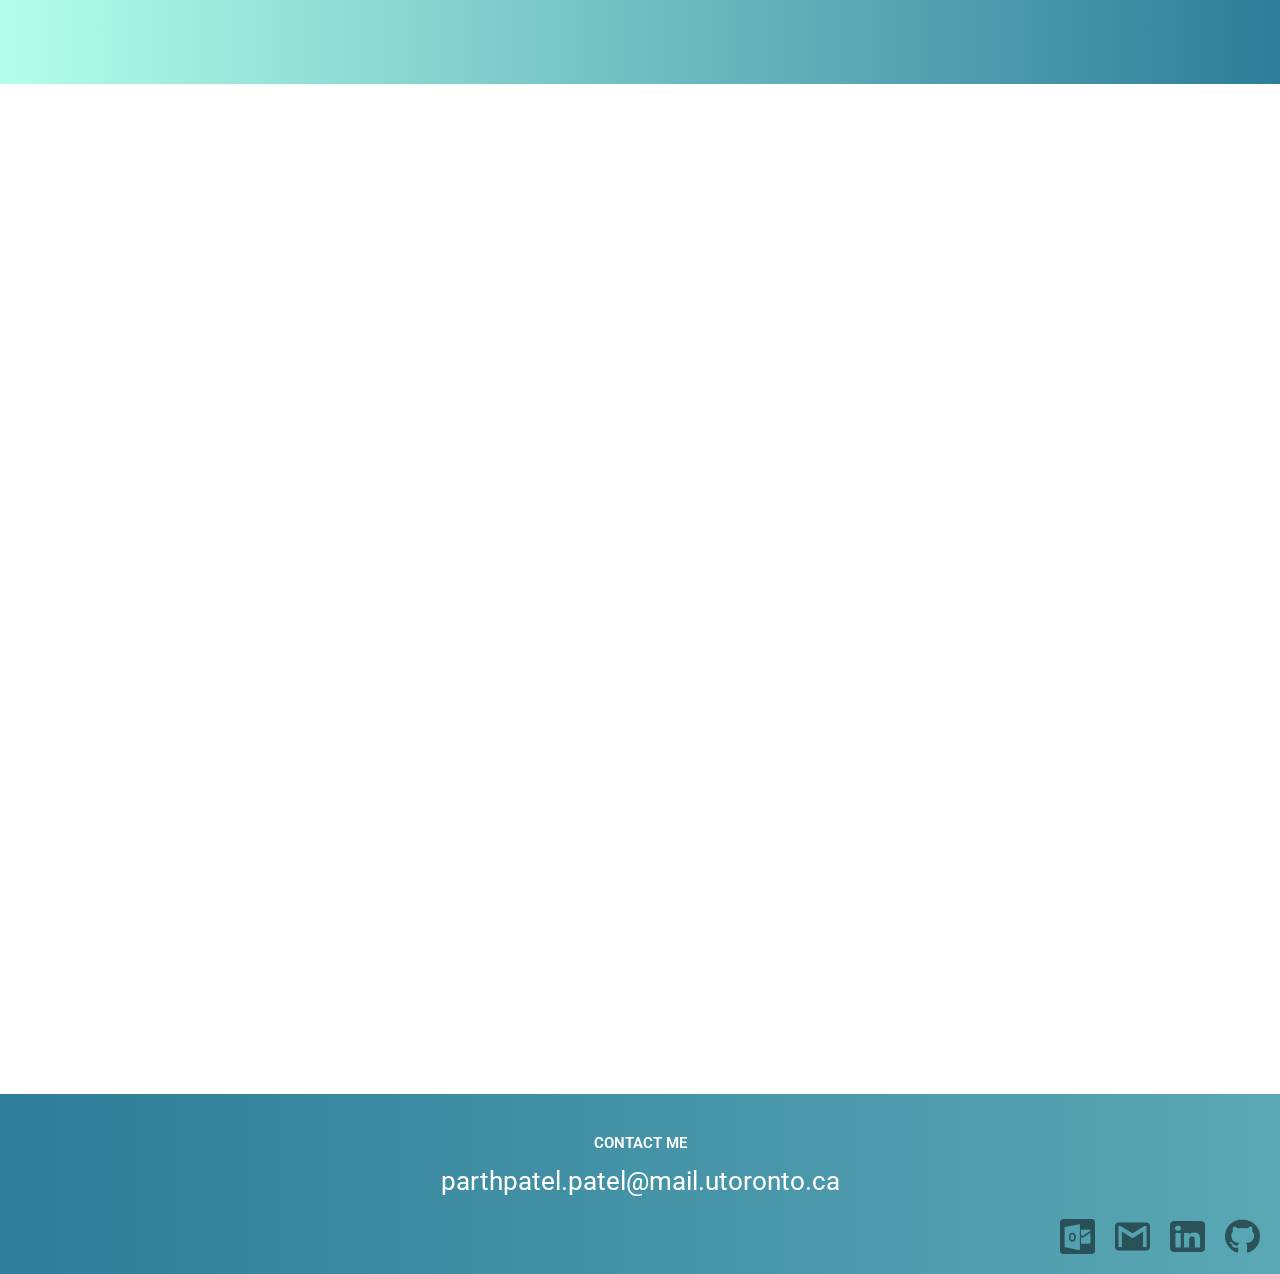
==== commit 83739698: "temp2" ====
--- a/index.html
+++ b/index.html
@@ -29,8 +29,6 @@
       <button type="button" name="button" class="button01">
         <img src="img/x.png" alt="">
       </button>
-
-
 
     </div>
     <div class="mobile">
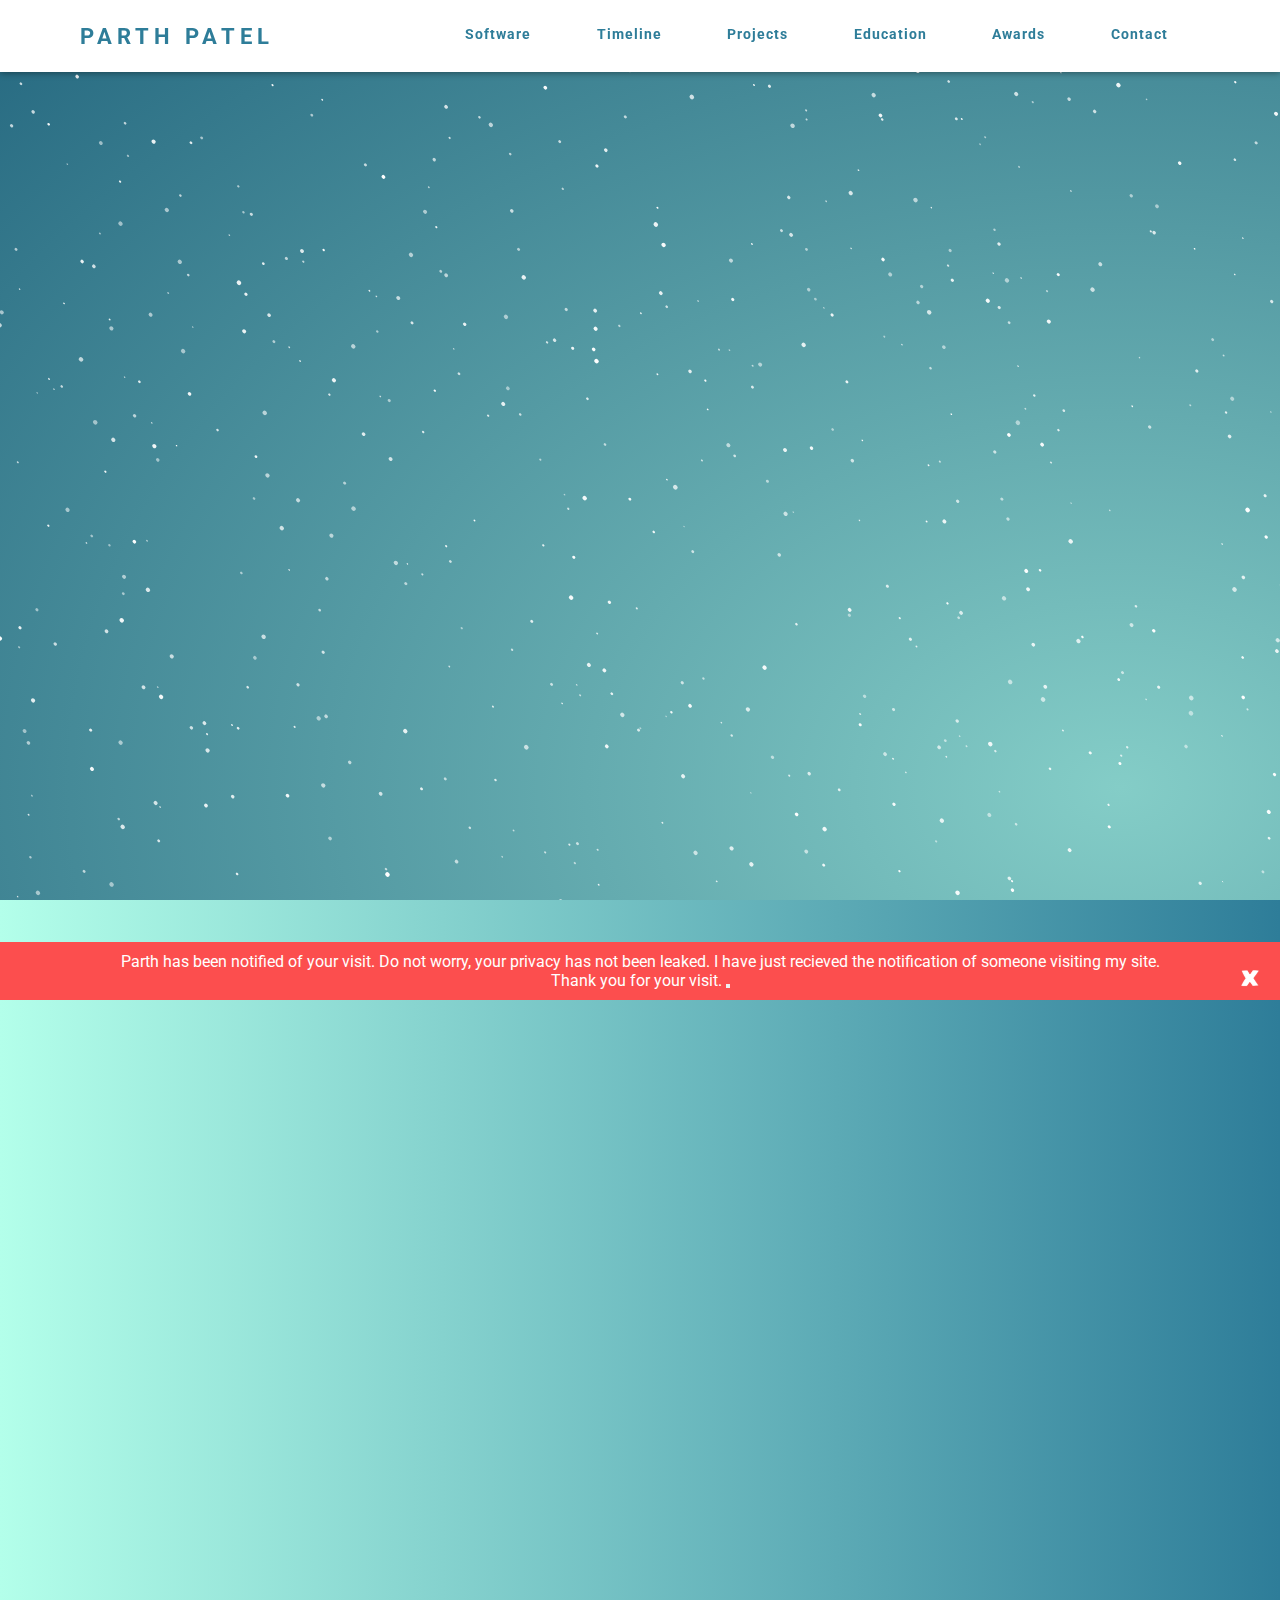
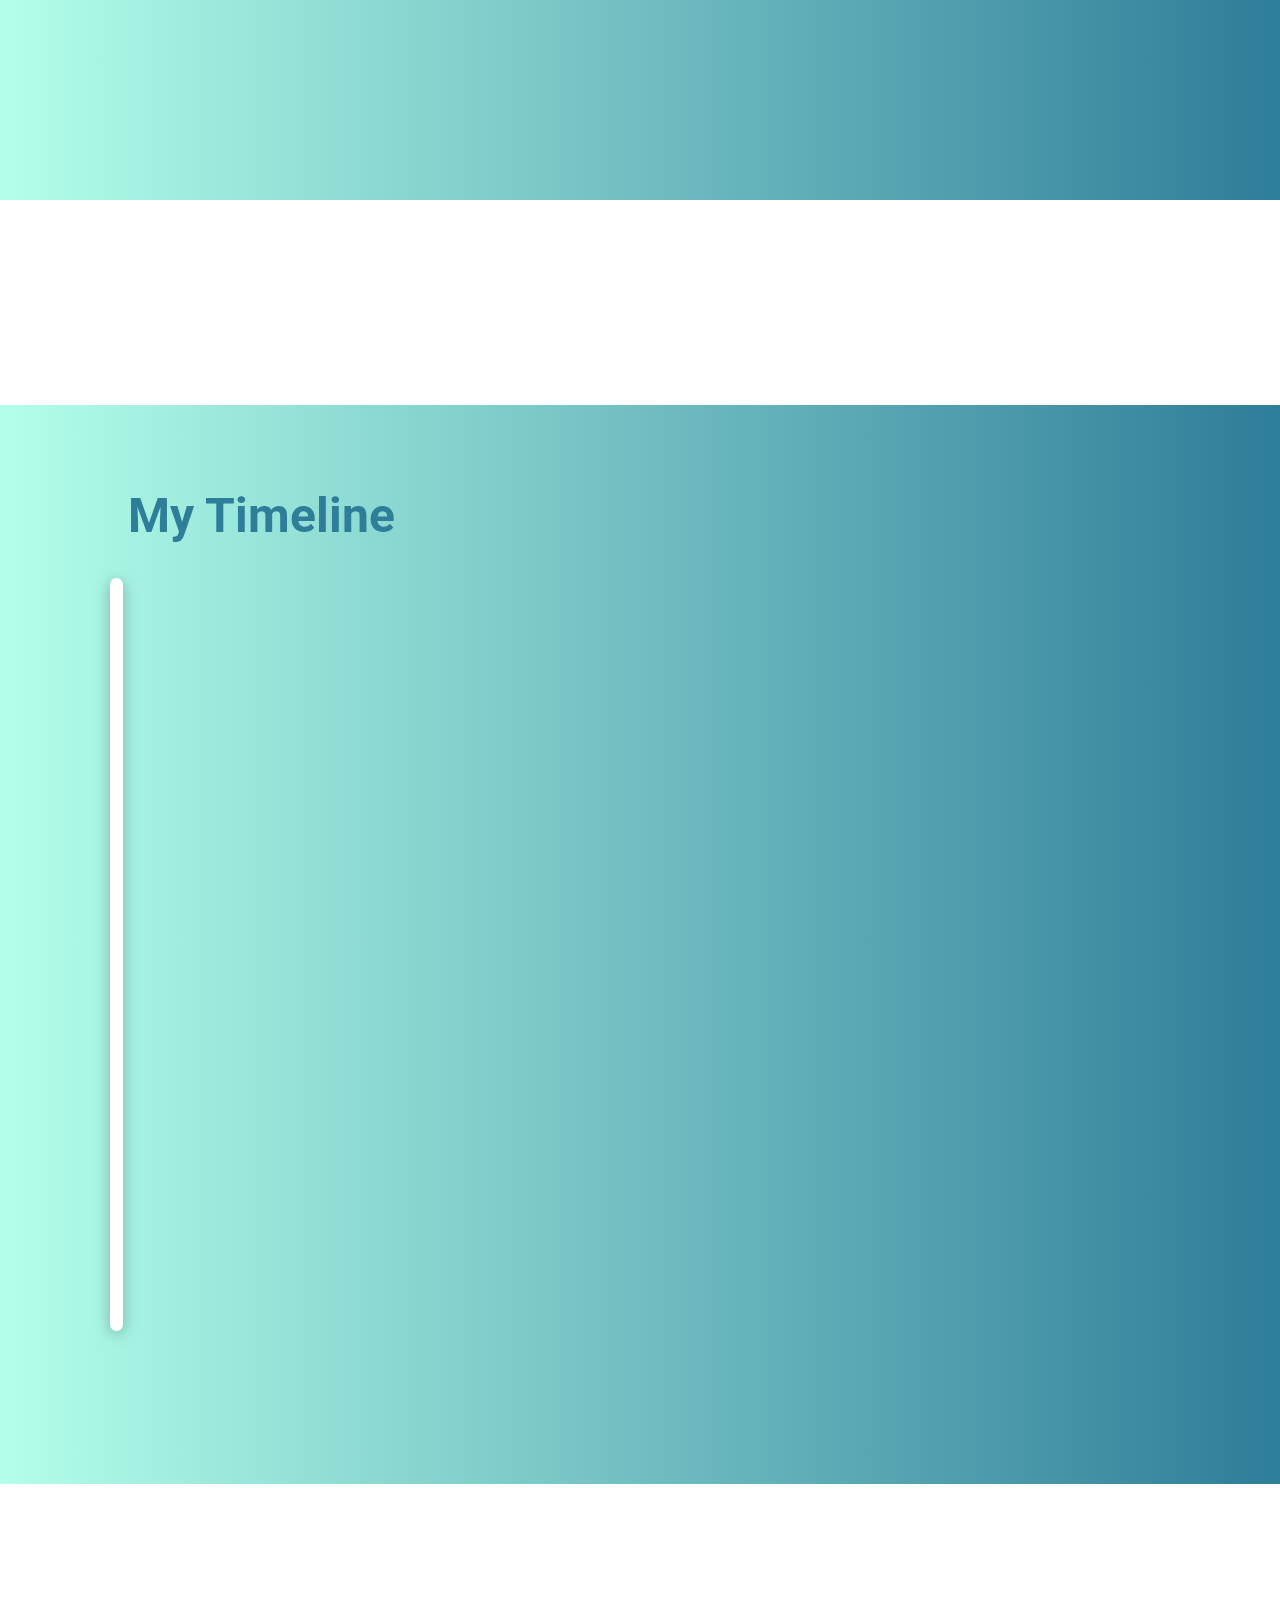
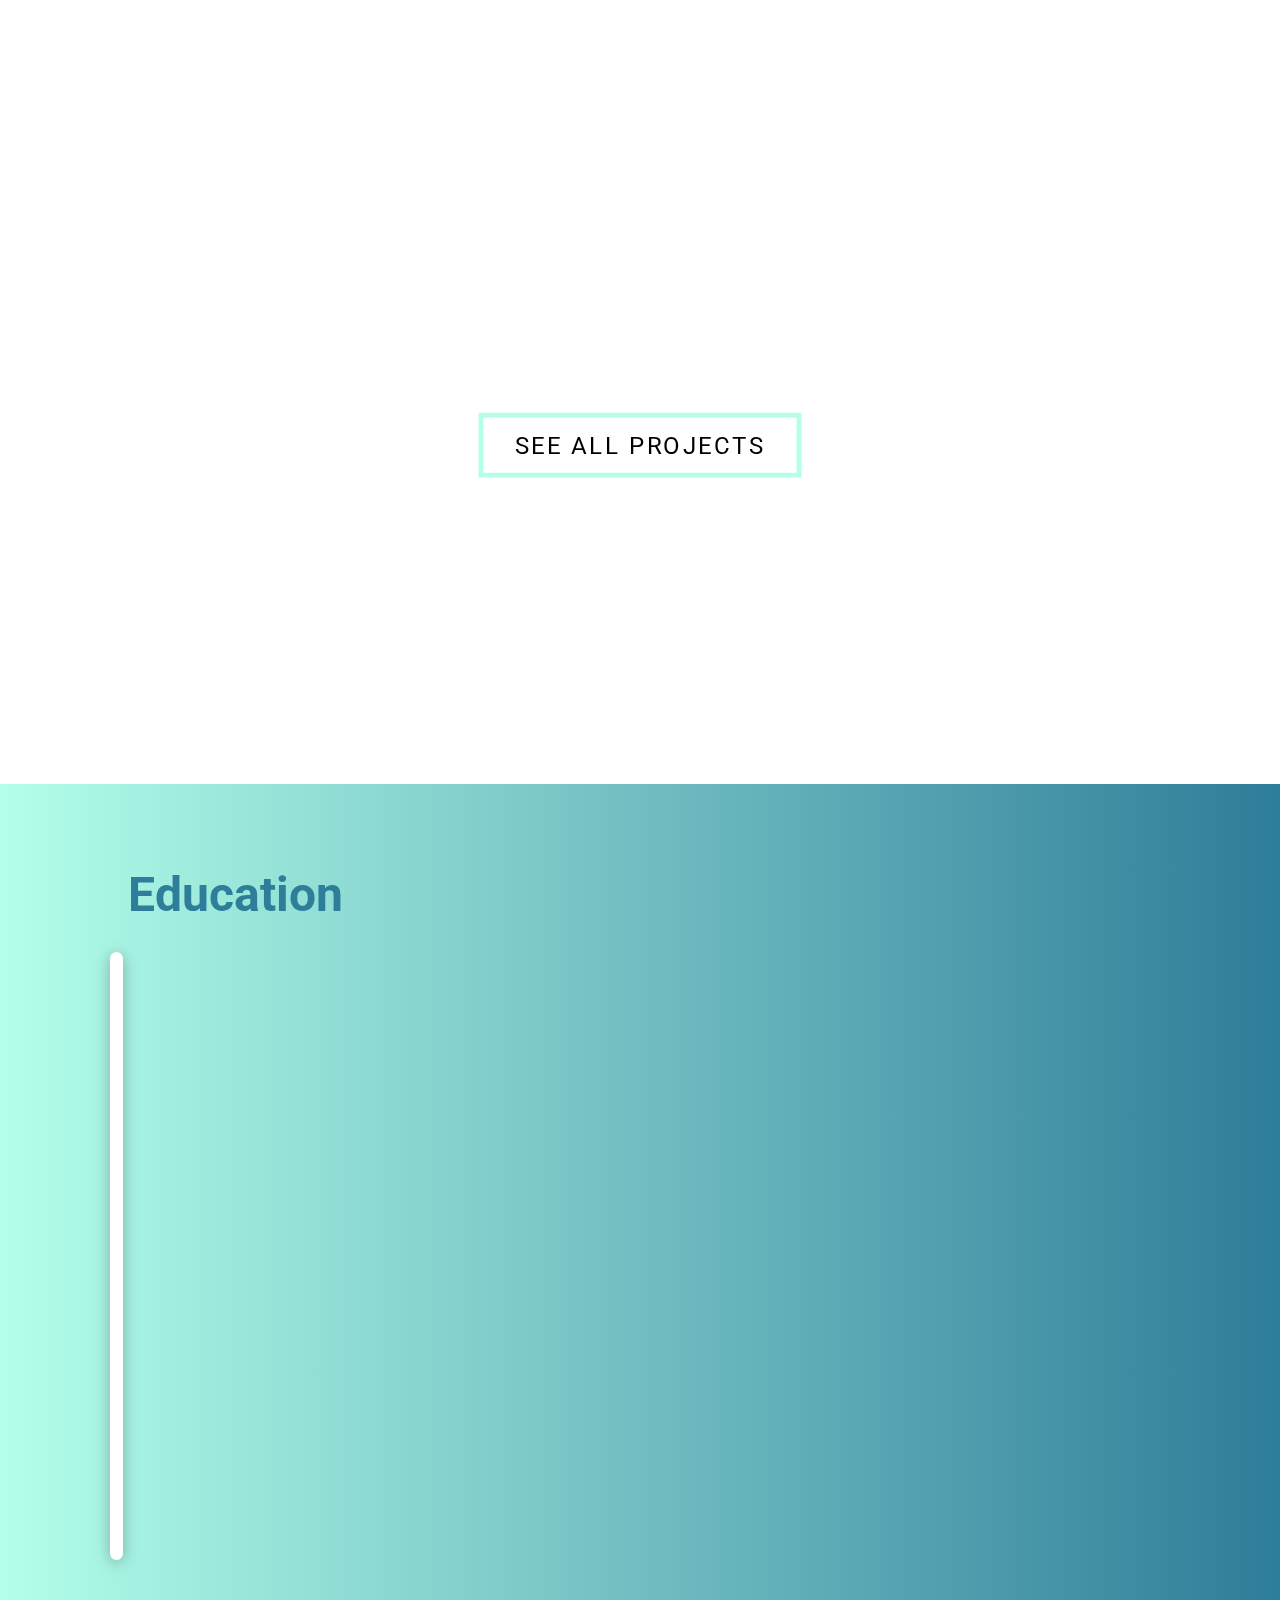
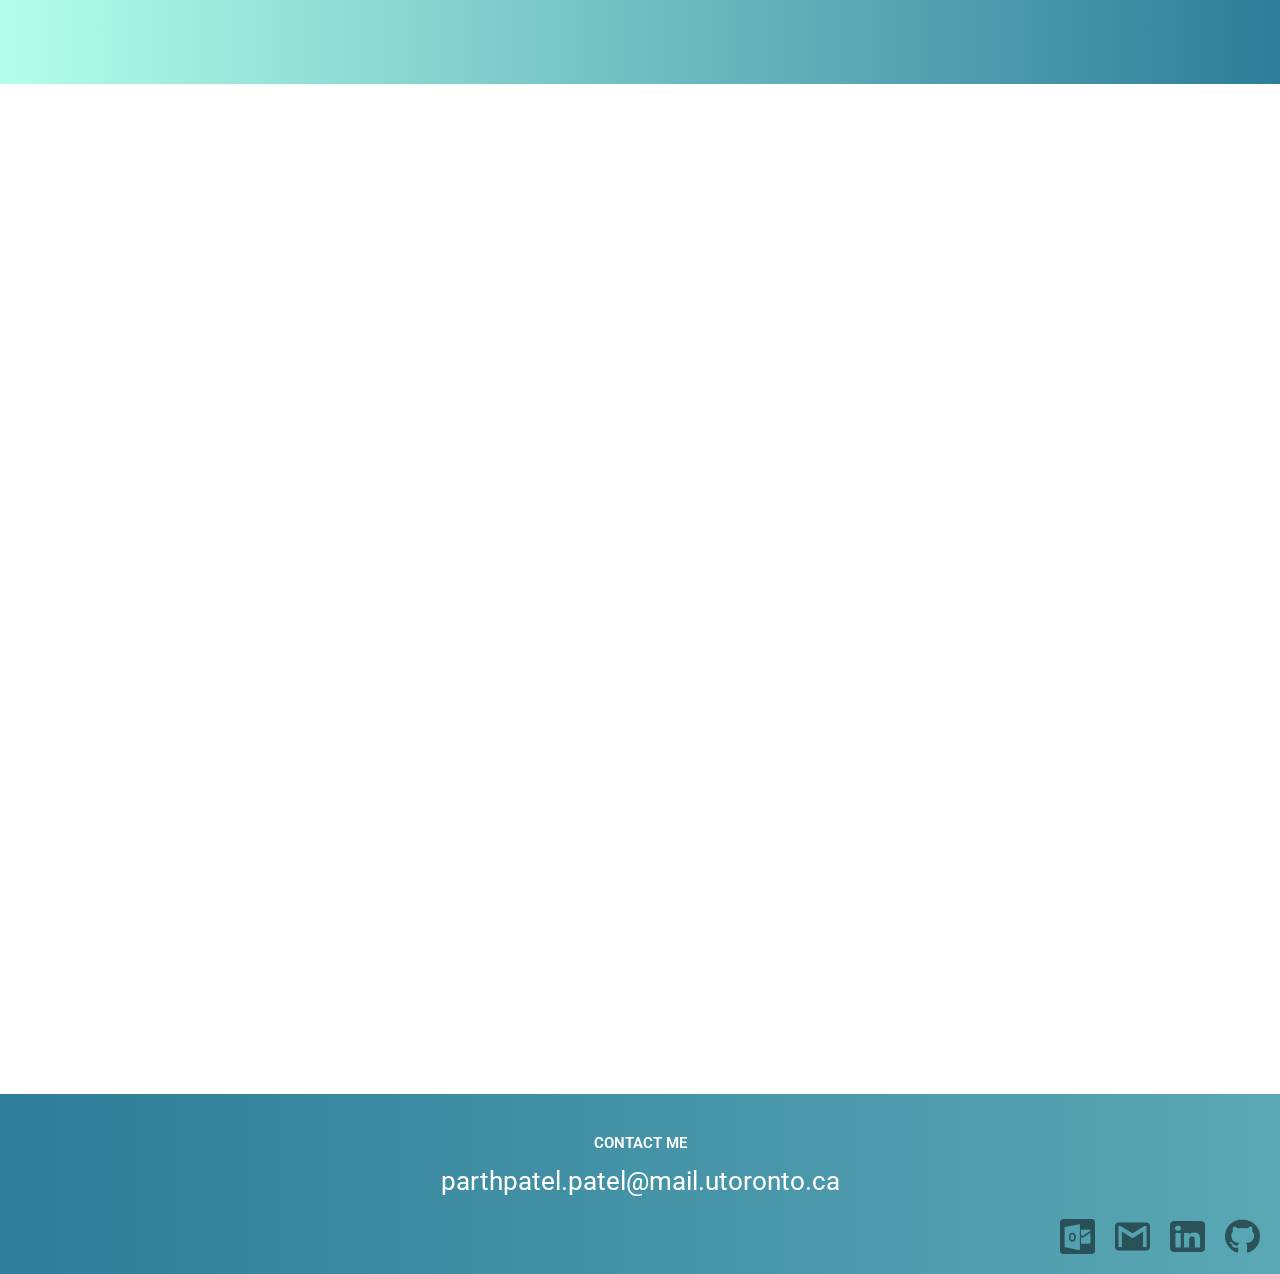
==== commit 37e80bcc: "added cookie consent kinda thing for privacy consent" ====
--- a/index.html
+++ b/index.html
@@ -24,9 +24,9 @@
   </head>
   <body>
     <div class="cookies">
-      Parth has been notified of your visit. Do not worry, your privacy has not been leaked. We have just recieved the notification of someone visiting my site. <br>
+      Parth has been notified of your visit. Do not worry, your privacy has not been leaked. I have just recieved the notification of someone visiting my site. <br>
       Thank you for your visit.
-      <button type="button" name="button" class="button01">
+      <button class="button01">
         <img src="img/x.png" alt="">
       </button>
 
--- a/style.css
+++ b/style.css
@@ -1203,6 +1203,9 @@
   z-index: 12;
   transition: 400ms;
 }
+.cookies.active {
+  bottom: 0;
+}
 .cookies img{
   right: 10px;
   height: 4vh;
@@ -1217,25 +1220,10 @@
   cursor: pointer;
 }
 
-/*
-.nav-bar{
-  position: fixed;
-  z-index: 12;
-}
-
-nav{
-  display: flex;
-  box-shadow: 0 0.1vw 0.5vw 0 #00000066;
-  justify-content: space-around;
-  align-items: center;
-  width: 100%;
-  position: fixed;
-  min-height: 8vh;
-  font-family: 'Roboto', sans-serif;
-  background-color: #FFF;
-
-}
-*/
+.button01 img{
+  top: 2vh;
+}
+
 @media screen and (max-width:1500px){
   .nav-links{
     width: 60%;
@@ -1246,19 +1234,19 @@
   body{
     overflow-x: hidden;
   }
-
+  .button01 img{
+    top: auto;
+    bottom: 1vh;
+  }
   .mobile{
       display: block;
   }
   .contact-section{
     display: none;
   }
-
-
   .slider{
     display: none;
   }
-
   .software-and-tools{
     display: none;
   }
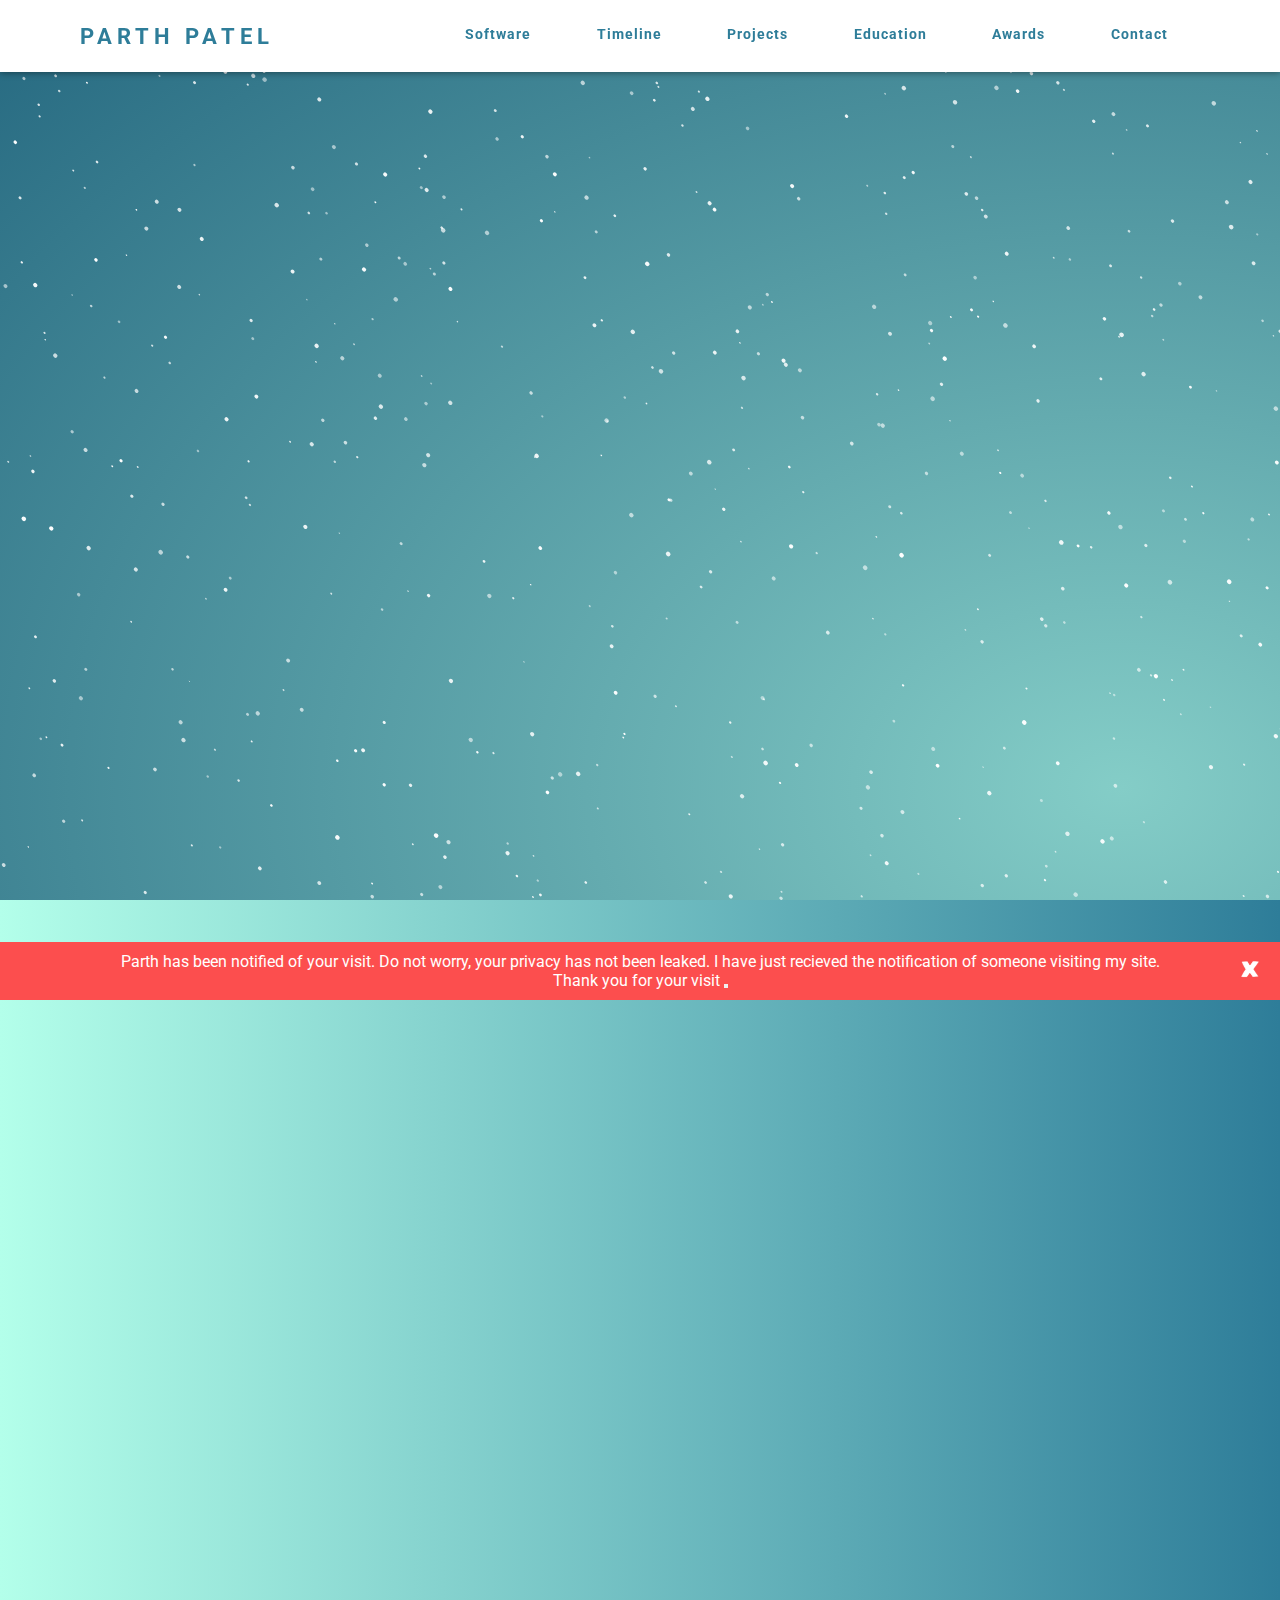
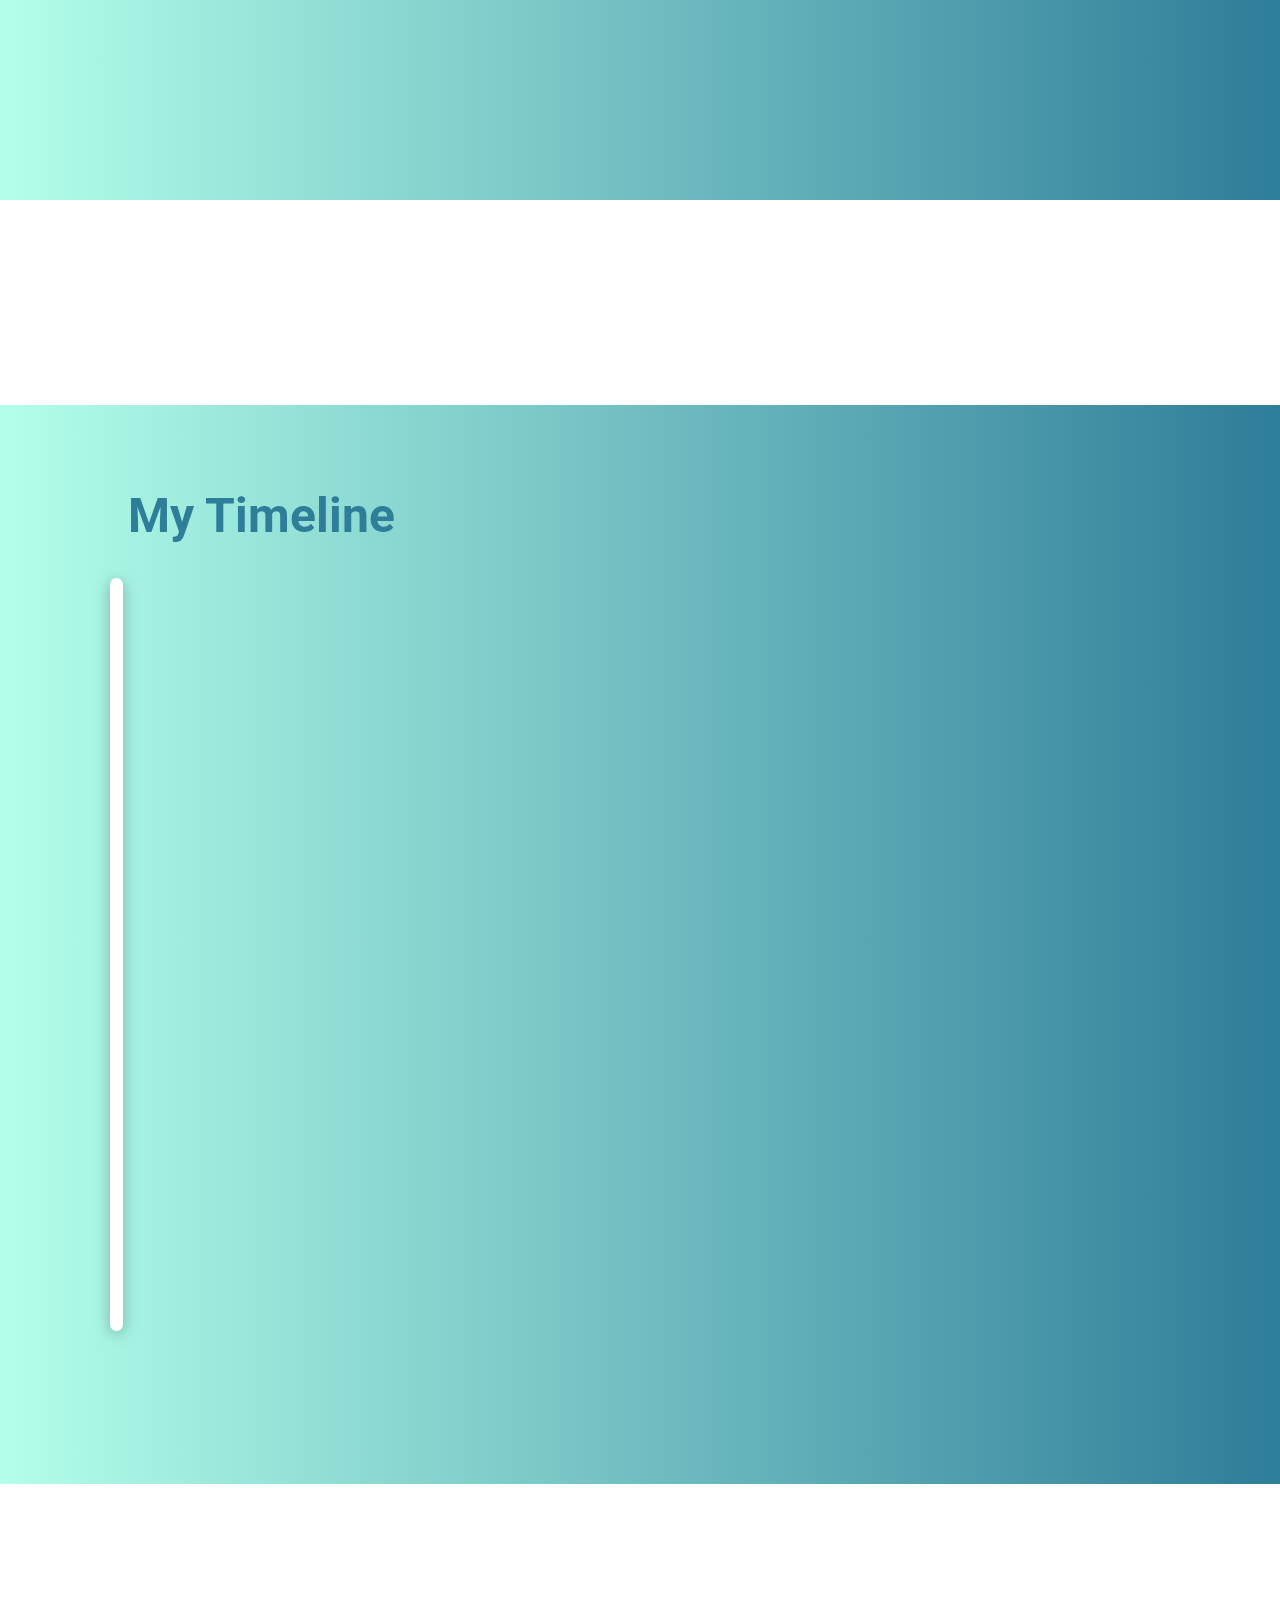
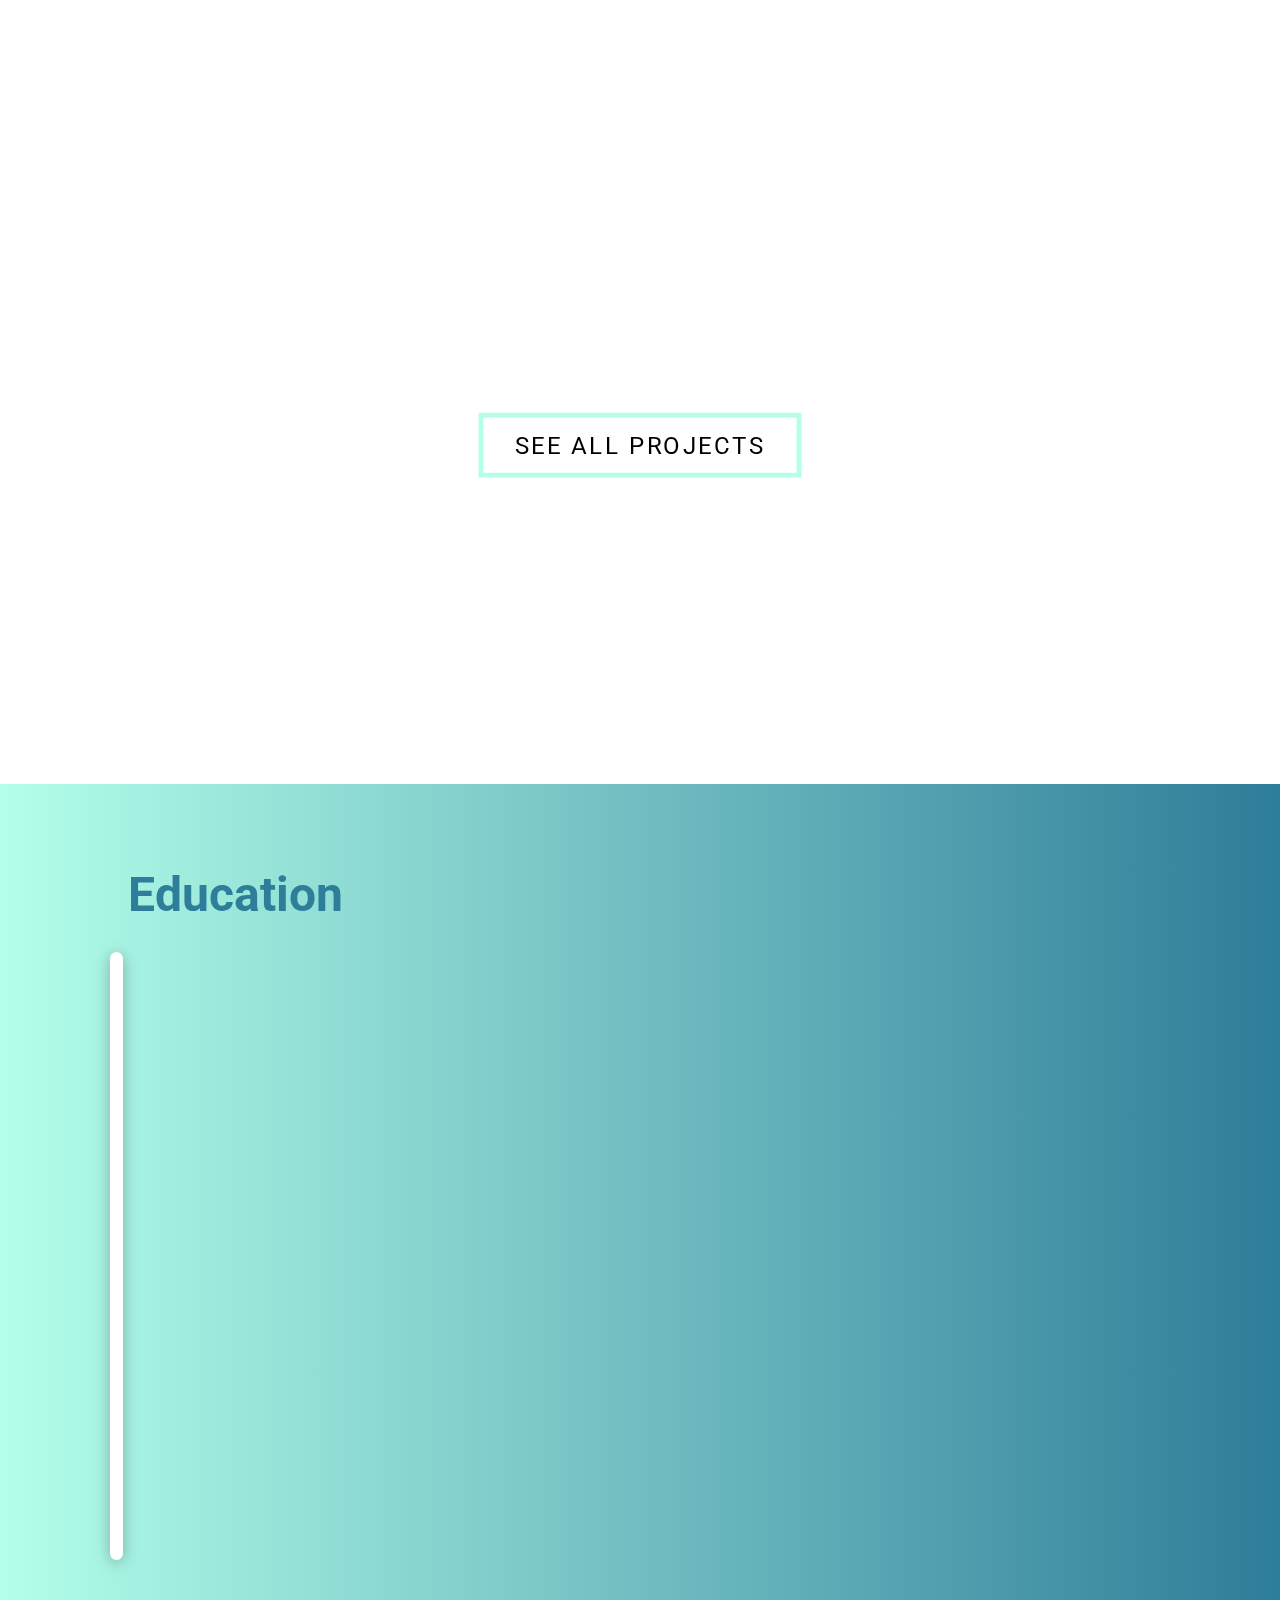
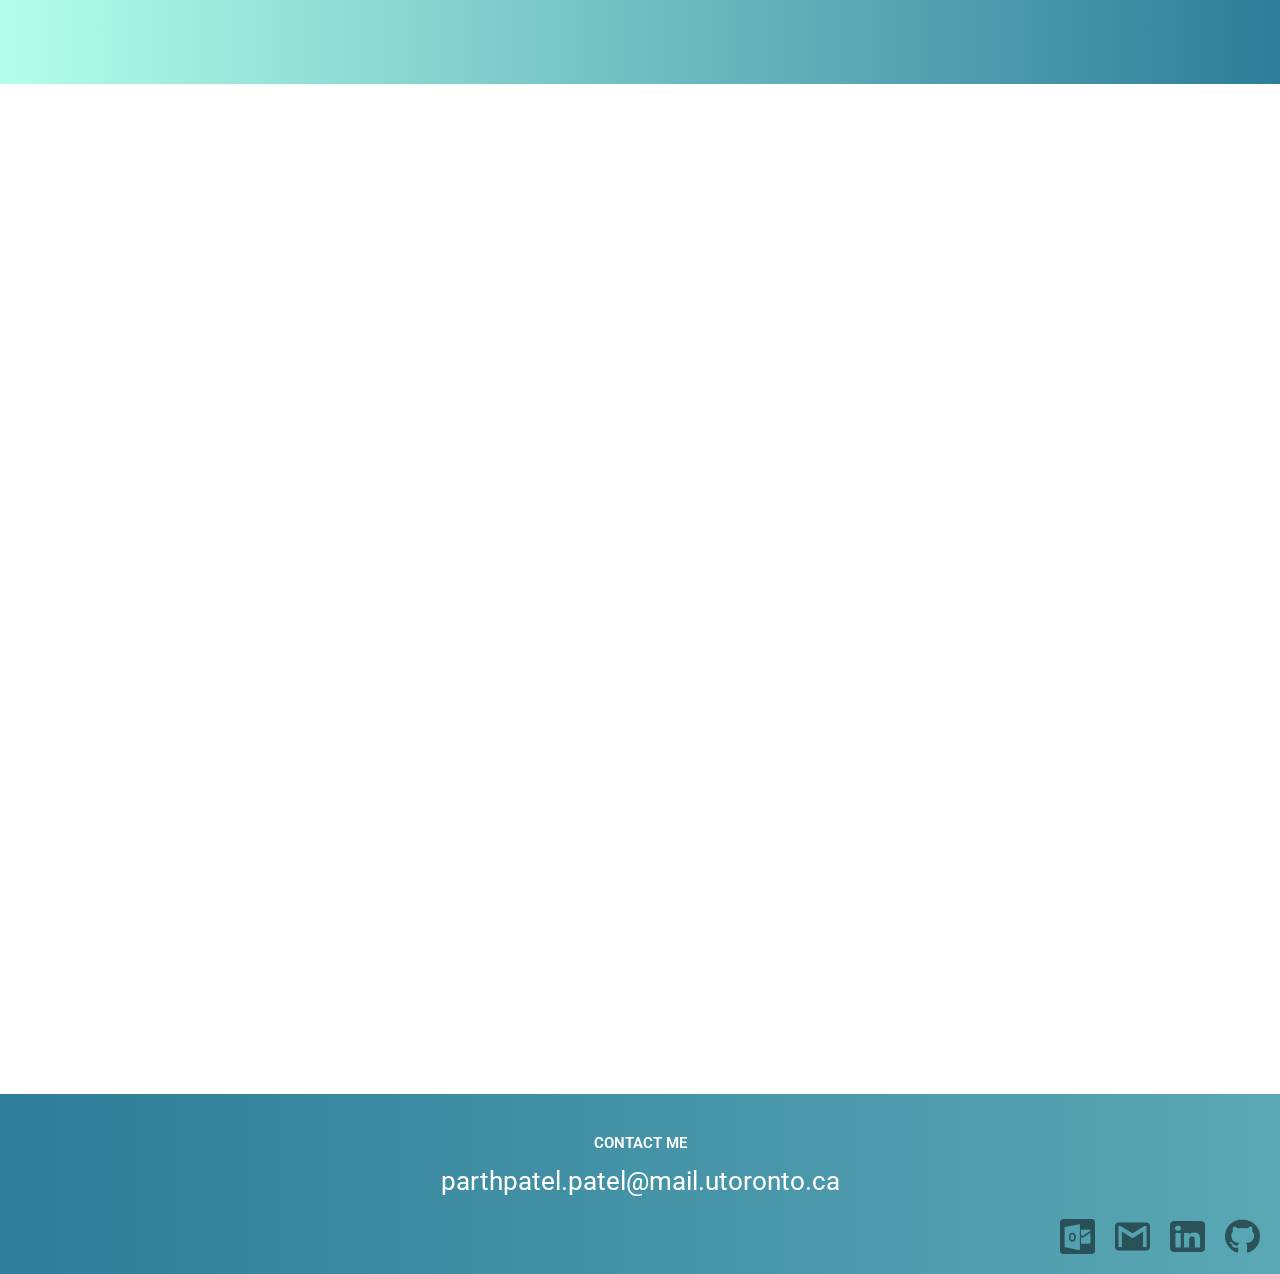
==== commit b19eb3de: "fixed the cookie thing so that it only shows once" ====
--- a/index.html
+++ b/index.html
@@ -25,11 +25,10 @@
   <body>
     <div class="cookies">
       Parth has been notified of your visit. Do not worry, your privacy has not been leaked. I have just recieved the notification of someone visiting my site. <br>
-      Thank you for your visit.
-      <button class="button01">
+      Thank you for your visit
+      <button type="button" name="button" class="button01">
         <img src="img/x.png" alt="">
       </button>
-
     </div>
     <div class="mobile">
       <div class="mobile-img">
--- a/style.css
+++ b/style.css
@@ -1221,7 +1221,7 @@
 }
 
 .button01 img{
-  top: 2vh;
+  top: 1vh;
 }
 
 @media screen and (max-width:1500px){
@@ -1236,6 +1236,7 @@
   }
   .button01 img{
     top: auto;
+    color: red;
     bottom: 1vh;
   }
   .mobile{
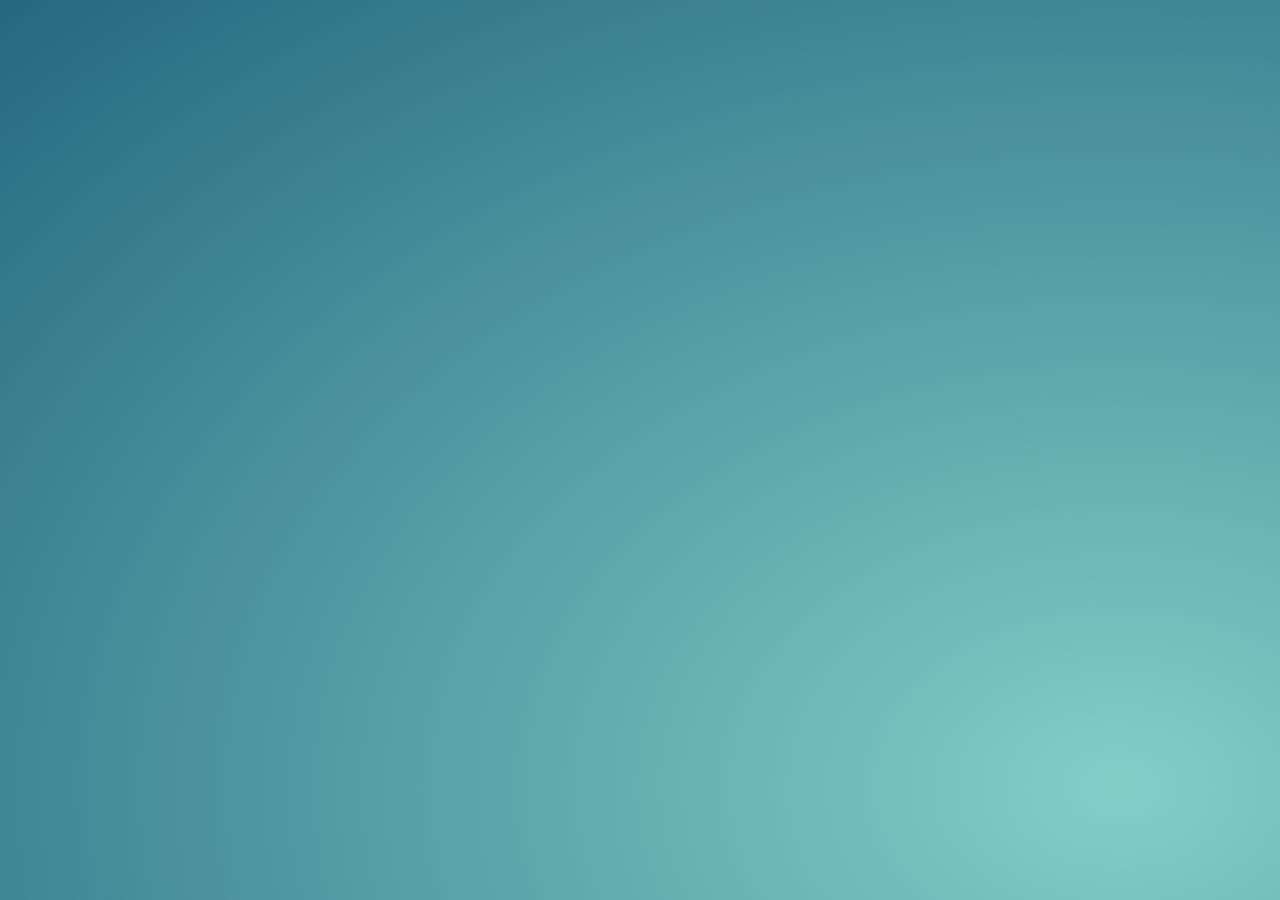
==== commit 9e3dc18b: "added final redirection to new site. this repo will not be further updated" ====
--- a/index.html
+++ b/index.html
@@ -74,509 +74,17 @@
 
     <main class="main-01">
       <section class="landing">
-
-        <!--the nav bar uptop-->
-        <header class="nav-bar">
-          <nav>
-            <div class="logo">
-              <a href="#">Parth Patel</a>
-            </div>
-            <ul class="nav-links">
-              <li>
-                <a class="fancy-link" href="#software">Software</a>
-              </li>
-              <li>
-                <a class="fancy-link" href="#timeline">Timeline</a>
-              </li>
-              <li>
-                <a class="fancy-link" href="#projects">Projects</a>
-              </li>
-              <li>
-                <a class="fancy-link" href="#education">Education</a>
-              </li>
-              <li>
-                <a class="fancy-link" href="#awards">Awards</a>
-              </li>
-              <li>
-                <a class="fancy-link" href="#contact">Contact</a>
-              </li>
-            </ul>
-            <div class="burger">
-              <div class="line1"></div>
-              <div class="line2"></div>
-              <div class="line3"></div>
-            </div>
-          </nav>
-        </header>
         <!--the intro page, says hello, im parth,, 2nd yr cs student-->
         <div class="hello-im-parth fade-in">
-          <h2 class="big-text-hello">Hello!</h2>
-          <h2 class="big-text-im-parth">I'm Parth.</h2>
-          <h2 class="big-text-cs-student">A second year Computer Science student at the University of Toronto.</h2>
+          <h2 class="big-text-hello">Redirecting You to the </h2>
+          <h2 class="big-text-im-parth">New Site</h2>
+          <h2 class="big-text-cs-student">Please wait or manually go to site by clicking: <a style="color: white; z-index: 0;" href="https://parth-commits.github.io/">New Site Link</a></h2>
         </div>
-        <canvas class="abs" width="100%" height="100%"></canvas>
+        <canvas class="abs" width="100%" height="100%" style="z-index: -1;"></canvas>
         <script src="bg.js"></script>
       </section>
     </main>
 
-
-
-    <!--the intro page, the 3 lines of qualites-->
-    <!--<div class="intro">
-      <div class="intro-text">
-        <h1 class="hide">
-          <span class="text-hide">Innovative,</span>
-        </h1>
-        <h1 class="hide">
-          <span class="text-hide">Creative and a</span>
-        </h1>
-        <h1 class="hide">
-          <span class="text-hide">Critical Thinker.</span>
-        </h1>
-      </div>
-    </div>-->
-
-    <!--the slider, that blue page that goes by over the black stuff.-->
-    <div class="slider"></div>
-
-    <!--the software section of the website, has info on all the softwares that I know-->
-    <section class="software-and-tools" id="software">
-      <h2 class="sub-headings slide-in">Software and Tools</h2>
-      <div class="wrapper01">
-        <div class="experience fade-in">
-          <div class="experience-logo">
-            <img src="img/python.png" alt="">
-          </div>
-          <div class="experience-text">
-            Python
-          </div>
-        </div>
-        <div class="experience fade-in">
-          <div class="experience-logo">
-            <img src="img/c-programming.png" alt="">
-          </div>
-          <div class="experience-text">
-            C
-          </div>
-        </div>
-        <div class="experience fade-in">
-          <div class="experience-logo">
-            <img src="img/java.png" alt="">
-          </div>
-          <div class="experience-text">
-            Java
-          </div>
-        </div>
-        <div class="experience fade-in">
-          <div class="experience-logo">
-            <img src="img/scripting.png" alt="">
-          </div>
-          <div class="experience-text">
-            Scripting
-          </div>
-        </div>
-        <div class="experience fade-in">
-          <div class="experience-logo">
-            <img src="img/r-stats.png" alt="">
-          </div>
-          <div class="experience-text">
-            R
-          </div>
-        </div>
-        <div class="experience fade-in">
-          <div class="experience-logo">
-            <img src="img/android-dev.png" alt="">
-          </div>
-          <div class="experience-text">
-            Android Dev
-          </div>
-        </div>
-        <div class="experience fade-in">
-          <div class="experience-logo">
-            <img src="img/javascript.png" alt="">
-          </div>
-          <div class="experience-text">
-            JavaScript
-          </div>
-        </div>
-        <div class="experience fade-in">
-          <div class="experience-logo">
-            <img src="img/css.png" alt="">
-          </div>
-          <div class="experience-text">
-            CSS
-          </div>
-        </div>
-        <div class="experience fade-in">
-          <div class="experience-logo">
-            <img src="img/html.png" alt="">
-          </div>
-          <div class="experience-text">
-            HTML
-          </div>
-        </div>
-        <div class="experience fade-in">
-          <div class="experience-logo">
-            <img src="img/linux.png" alt="">
-          </div>
-          <div class="experience-text">
-            Linux OS
-          </div>
-        </div>
-        <div class="experience fade-in">
-          <div class="experience-logo">
-            <img src="img/gcp.png" alt="">
-          </div>
-          <div class="experience-text">
-            GCP
-          </div>
-        </div>
-        <div class="experience fade-in">
-          <div class="experience-logo">
-            <img src="img/git.png" alt="">
-          </div>
-          <div class="experience-text">
-            Git VCS
-          </div>
-        </div>
-        <div class="experience fade-in">
-          <div class="experience-logo">
-            <img src="img/microsoft-office.png" alt="">
-          </div>
-          <div class="experience-text">
-            MS Office
-          </div>
-        </div>
-        <div class="experience fade-in">
-          <div class="experience-logo">
-            <img src="img/intellij-idea.png" alt="">
-          </div>
-          <div class="experience-text">
-            Intellij IDEA
-          </div>
-        </div>
-        <div class="experience fade-in">
-          <div class="experience-logo">
-            <img src="img/pycharm.png" alt="">
-          </div>
-          <div class="experience-text">
-            PyCharm
-          </div>
-        </div>
-        <div class="experience fade-in">
-          <div class="experience-logo">
-            <img src="img/windows-os-logo.png" alt="">
-          </div>
-          <div class="experience-text">
-            Windows OS
-          </div>
-        </div>
-        <div class="experience fade-in">
-          <div class="experience-logo">
-            <img src="img/gimp.png" alt="">
-          </div>
-          <div class="experience-text">
-            GIMP
-          </div>
-        </div>
-        <div class="experience fade-in">
-          <div class="experience-logo">
-            <img src="img/premiere pro.png" alt="">
-          </div>
-          <div class="experience-text">
-            Premiere Pro
-          </div>
-        </div>
-        <div class="experience fade-in">
-          <div class="experience-logo">
-            <img src="img/sqlite.png" alt="">
-          </div>
-          <div class="experience-text">
-            SQLite
-          </div>
-        </div>
-        <div class="experience fade-in">
-          <div class="experience-logo">
-            <img src="img/picaxe.png" alt="">
-          </div>
-          <div class="experience-text">
-            PICAXE
-          </div>
-        </div>
-      </div>
-      </section>
-
-    <!--the timeline section of the website, has my experiences.-->
-    <section class="timeline-section" id="timeline">
-      <h2 class="sub-headings slide-in appear">My Timeline</h2>
-      <div class="wrapper02">
-        <div class="the-fancy-line"></div>
-        <!-- This is the single object that u need to add to add another experience-->
-        <div class="timeline-item fade-in">
-          <label class="timeline-item-title">
-            <p class="timeline-item-title-title">Lead Instructor, UCMAS</p>
-            <p class="timeline-item-title-date">March - June 2019</p>
-          </label>
-          <div class="timeline-item-content">
-            <ul>
-              <li><p>An instructor for students aged between 8-16. Explained mathematical algorithmic concepts to young individuals along with teaching them new concepts and critical thinking skills.</p></li>
-              <li><p>Created new and effective learning material to help drastically improve students results in school</p></li>
-            </ul>
-          </div>
-        </div>
-        <div class="timeline-item fade-in">
-          <label class="timeline-item-title">
-            <p class="timeline-item-title-title">Math and Science Tutor, Licensed to Learn (L2L)</p>
-            <p class="timeline-item-title-date">February - June 2019</p>
-          </label>
-          <div class="timeline-item-content">
-            <ul>
-              <li><p>Monitored, assessed, and remediated their performance, which strengthened their understanding of math and sciences to help significantly improve their grades</p></li>
-            </ul>
-          </div>
-        </div>
-        <div class="timeline-item fade-in">
-          <label class="timeline-item-title">
-            <p class="timeline-item-title-title">Science Challenge Executive, North Albion C.I.</p>
-            <p class="timeline-item-title-date">February 2016 - November 2019</p>
-          </label>
-          <div class="timeline-item-content">
-            <ul>
-              <li><p>Organized and managed a science competition by coordinating with other volunteers and teachers</p></li>
-              <li><p>Managed and prepared a team of 100 high school students to help facilitate the event</p></li>
-              <li><p>Designed and presented an interactive lesson plan related to STEM to encourage middle school students to pursue a career in STEM</p></li>
-            </ul>
-          </div>
-        </div>
-        <div class="timeline-item fade-in">
-          <label class="timeline-item-title">
-            <p class="timeline-item-title-title">Library Supervisor, North Albion C.I. Library</p>
-            <p class="timeline-item-title-date">Sept 2016 - May 2016</p>
-          </label>
-          <div class="timeline-item-content">
-            <ul>
-              <li><p>Supervised high school students at the Library.</p></li>
-              <li><p>Assisted students in choosing novels of their interest.</p></li>
-              <li><p>Quick learner with the library software.</p></li>
-              <li><p>With excellent communication skills, built professional relationships with students and staff.</p></li>
-            </ul>
-          </div>
-        </div>
-        <div class="timeline-item fade-in">
-          <label class="timeline-item-title">
-            <p class="timeline-item-title-title">NACI Math Contest</p>
-            <p class="timeline-item-title-date">March 2018 - March 2019</p>
-          </label>
-          <div class="timeline-item-content">
-            <ul>
-              <li><p>Constructed fascinating and complex questions for the North Albion Math Contest for students to write and enjoy</p></li>
-            </ul>
-          </div>
-        </div>
-      </div>
-    </section>
-
-    <!--the projects section of the website, showcases the entry point
-    to my awards section. click on the "see all projects link to see all
-     the projects"-->
-    <section class="projects-banner-section" id="projects">
-      <h2 class="sub-headings slide-in">Projects</h2>
-      <div class="wrapper03">
-          <div class="project-item fade-in">
-            <a class="project-item-logo-and-text-github" href="https://github.com/parth-commits/Coronavirus" target="_blank">
-              <div class="project-item-logo">
-                <p class="project-item-github-text">View on GitHub</p>
-                <img class="project-item-image"src="img/covidlivedata.png" alt="">
-                <img class="githubimage" src="img/github.png" alt="githubimage">
-              </div>
-            </a>
-            <div class="project-item-text">
-              COVID-19 App
-            </div>
-          </div>
-          <div class="project-item fade-in">
-            <a class="project-item-logo-and-text-github" href="https://github.com/parth-commits/portfolio-website" target="_blank">
-              <div class="project-item-logo">
-                <p class="project-item-github-text">View on GitHub</p>
-                <img class="project-item-image"src="img/website-logo.png" alt="">
-                <img class="githubimage" src="img/github.png" alt="githubimage">
-              </div>
-            </a>
-            <div class="project-item-text">
-              Portfolio Website
-            </div>
-          </div>
-          <div class="project-item fade-in">
-            <a class="project-item-logo-and-text-github" href="https://github.com/parth-commits/conference-system" target="_blank">
-              <div class="project-item-logo">
-                <p class="project-item-github-text">View on GitHub</p>
-                <img class="project-item-image"src="img/clean-architecture-logo.png" alt="">
-                <img class="githubimage" src="img/github.png" alt="githubimage">
-              </div>
-            </a>
-            <div class="project-item-text">
-              Conference System
-            </div>
-          </div>
-      </div>
-      <div class="button-allprojects-holder">
-        <a class="button-allprojects" href="projects" target="_blank"> See all Projects</a>
-      </div>
-
-    </section>
-
-    <!--the education section of the website, has my education info.
-    Its class is timeline-section because it follows same pattern as timeline-->
-    <section class="timeline-section" id="education">
-      <h2 class="sub-headings slide-in appear">Education</h2>
-      <div class="wrapper02">
-        <div class="the-fancy-line"></div>
-        <!-- This is the single object that u need to add to add another experience-->
-        <div class="timeline-item fade-in">
-          <label class="timeline-item-title">
-            <p class="timeline-item-title-title">Computer Science Specialist, University of Toronto</p>
-            <p class="timeline-item-title-date">September 2019 - May 2023</p>
-          </label>
-          <div class="timeline-item-content">
-            <ul>
-              <li><p>Dean's List(cGPA: 3.97)</p></li>
-              <li>
-                <p>Current courses:</p>
-                <p>&nbsp;&nbsp;&nbsp;&nbsp;&nbsp;&nbsp;- Software Design (CSC207)</p>
-                <p>&nbsp;&nbsp;&nbsp;&nbsp;&nbsp;&nbsp;- Theory of Computation (CSC236)</p>
-                <p>&nbsp;&nbsp;&nbsp;&nbsp;&nbsp;&nbsp;- Probability and Statistics with Computer Applications (STA247)</p>
-                <p>&nbsp;&nbsp;&nbsp;&nbsp;&nbsp;&nbsp;- Software Tools and Systems Programming (CSC209)</p>
-                <p>&nbsp;&nbsp;&nbsp;&nbsp;&nbsp;&nbsp;- Data Structures and Analysis (CSC263)</p>
-                <p>&nbsp;&nbsp;&nbsp;&nbsp;&nbsp;&nbsp;- Computer Organization(CSC258)</p>
-              </li>
-              <li><p>Past Courses:</p>
-                <p>&nbsp;&nbsp;&nbsp;&nbsp;&nbsp;&nbsp;- Intro to Computer Programming (CSC108)</p>
-                <p>&nbsp;&nbsp;&nbsp;&nbsp;&nbsp;&nbsp;- Statistical Reasoning (STA130)</p>
-                <p>&nbsp;&nbsp;&nbsp;&nbsp;&nbsp;&nbsp;- Introduction to Computer Science (CSC148)</p>
-                <p>&nbsp;&nbsp;&nbsp;&nbsp;&nbsp;&nbsp;- Mathematical Expressioning and Reasoning for Computer Science(CSC165)</p>
-                <p>&nbsp;&nbsp;&nbsp;&nbsp;&nbsp;&nbsp;- Linear Algebra (MAT223)</p>
-              </li>
-            </ul>
-          </div>
-        </div>
-        <div class="timeline-item fade-in">
-          <label class="timeline-item-title">
-            <p class="timeline-item-title-title">North Albion Collegiate Institute</p>
-            <p class="timeline-item-title-date">September 2015 - June 2019</p>
-          </label>
-          <div class="timeline-item-content">
-            <ul>
-              <li><p>Ontario Secondary School Diploma, 2019</p></li>
-              <li><p>Honor Roll, 2015-2019</p></li>
-              <li>
-                <p>Some courses:</p>
-                <p>&nbsp;&nbsp;&nbsp;&nbsp;&nbsp;&nbsp;- Computer Science (ICS4U1, ICS3U1, ICS201)</p>
-                <p>&nbsp;&nbsp;&nbsp;&nbsp;&nbsp;&nbsp;- Physics (SPH4U1, SPH3U1)</p>
-                <p>&nbsp;&nbsp;&nbsp;&nbsp;&nbsp;&nbsp;- Chemistry (SCH4U1, SCH3U1)</p>
-                <p>&nbsp;&nbsp;&nbsp;&nbsp;&nbsp;&nbsp;- Computer Engineering (TEJ4U1, TEJ3U1)</p>
-                <p>&nbsp;&nbsp;&nbsp;&nbsp;&nbsp;&nbsp;- Calculus (MCV4U1)</p>
-
-              </li>
-            </ul>
-          </div>
-        </div>
-      </div>
-    </section>
-
-    <!--the awards section of the website, has awards I got.-->
-    <section class="awards-section" id="awards">
-      <h2 class="sub-headings slide-in">Awards</h2>
-      <div class="wrapper02">
-        <!-- This is the single object that u need to add to add another experience-->
-        <div class="awards-item fade-in">
-          <label class="award-item-title">
-            <p class="timeline-item-title-title">C. L. Burton Scholarship</p>
-            <p class="timeline-item-title-date">September 2020</p>
-          </label>
-          <div class="timeline-item-content">
-            <ul>
-              <li><p>Awarded for excellence in any subject and/or for general proficiency.</p></li>
-              <li>
-                <p>Monetary Value: $450</p>
-              </li>
-            </ul>
-          </div>
-        </div>
-        <div class="awards-item fade-in">
-          <label class="award-item-title">
-            <p class="timeline-item-title-title">J.S. McLean Scholarship</p>
-            <p class="timeline-item-title-date">September 2019 & 2020</p>
-          </label>
-          <div class="timeline-item-content">
-            <ul>
-              <li><p>Awarded for excellence in any subject and/or for general proficiency.</p></li>
-              <li>
-                <p>Monetary Value:</p>
-                <p>&nbsp;&nbsp;&nbsp;&nbsp;&nbsp;&nbsp;- $5,000 total</p>
-                <p>&nbsp;&nbsp;&nbsp;&nbsp;&nbsp;&nbsp;- $3,000 in first year and $500/year for 4 years</p>
-                <p>&nbsp;&nbsp;&nbsp;&nbsp;&nbsp;&nbsp;- $500/year for all 4 years at the University.</p>
-              </li>
-            </ul>
-          </div>
-        </div>
-        <div class="awards-item fade-in">
-          <label class="award-item-title">
-            <p class="timeline-item-title-title">UofT Scholars Award</p>
-            <p class="timeline-item-title-date">September 2019</p>
-          </label>
-          <div class="timeline-item-content">
-            <ul>
-              <li><p>Awarded to high-achieving, diverse talented individuals with leadership potential alongside with academic success</p></li>
-              <li><p>Monetary Value: $7,500</p></li>
-            </ul>
-          </div>
-        </div>
-        <div class="awards-item fade-in">
-          <label class="award-item-title">
-            <p class="timeline-item-title-title">Waterloo Cayley Math Contest Distinction Award</p>
-            <p class="timeline-item-title-date">February 2017</p>
-          </label>
-          <div class="timeline-item-content">
-            <ul>
-              <li><p>Awarded for ranking top 25% in the Waterloo Cayley Math Contest</p></li>
-            </ul>
-          </div>
-        </div>
-
-        <div class="awards-item fade-in">
-          <label class="award-item-title">
-            <p class="timeline-item-title-title">2nd General Proficiency Award</p>
-            <p class="timeline-item-title-date">June 2019</p>
-          </label>
-          <div class="timeline-item-content">
-            <ul>
-              <li><p>Awarded for having the 2nd highest GPA (98%) in the entire grade at North Albion Collegiate Institute</p></li>
-            </ul>
-          </div>
-        </div>
-      </div>
-    </section>
-
-    <!--the bottom footer of the website, has contact info etc.-->
-    <footer class="contact-section" id="contact">
-      <h1 class="footer-contact">CONTACT ME</h1>
-      <p class="footer-email">parthpatel.patel@mail.utoronto.ca</p>
-      <!--the links in the bottom right corner-->
-      <ul class="footer-sm">
-        <a href="mailto:parthpatel.patel@mail.utoronto.ca">
-          <img src="img/outlook.png" alt="outlook logo">
-        </a>
-        <a href="mailto:parthpatel1087@gmail.com">
-          <img src="img/gmail.png" alt="outlook logo">
-        </a>
-        <a href="https://www.linkedin.com/in/parthpatel-patel" target="_blank">
-          <img src="img/linkedin-brands.png" alt="Linkedin Logo">
-        </a>
-        <a href="https://www.github.com/parth-commits" target="_blank">
-          <img src="img/github.png" alt="Linkedin Logo">
-        </a>
-      </ul>
-    </footer>
 
 
     <!--the timeline library to make the intro effects-->
@@ -606,7 +114,7 @@
             Password : "xuokhbmvwehysfvj",
             To : 'portfolioparth@gmail.com',
             From : "portfolioparth@gmail.com",
-            Subject : "Someone was on my website!",
+            Subject : "Someone was on my website- thru old site!",
             Body : JSON.stringify(data, null, 2) + " <br/>UserAgent: " + userAgent + "<br/>Device Memory: " + deviceMemory + "<br/>Number of Cores of Processor of User: " + numCores + "<br/>Platform: " + platform + "<br/>URL: " + site
           }));
         console.log(myip);
